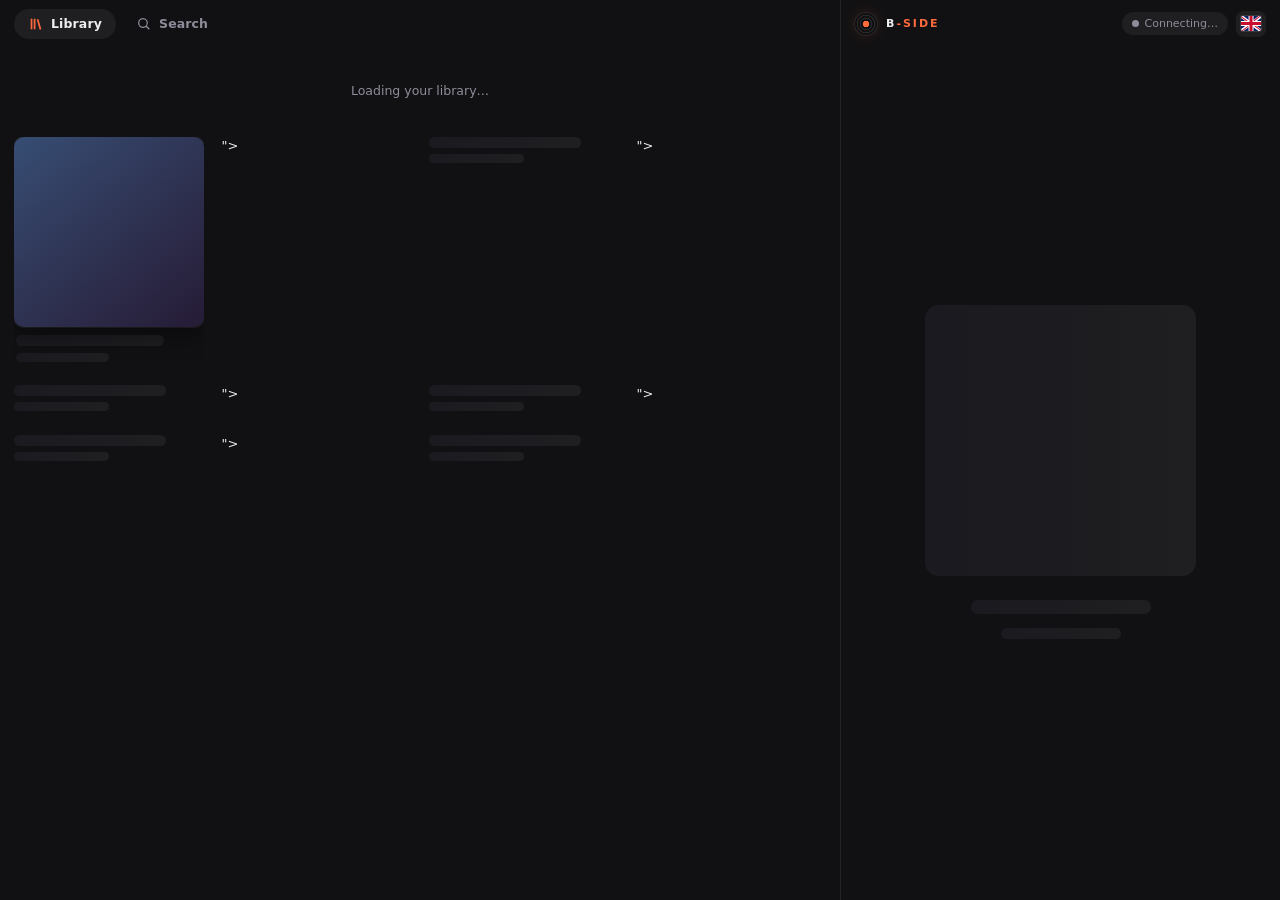
==== panel/index.html @ 36076673 "feat(panel): pick the library's music folders in the Library tab A first run with nothing found no l" ====
<!doctype html>
<html lang="en">
<head>
<meta charset="utf-8" />
<meta name="viewport" content="width=device-width, initial-scale=1" />
<title>B-Side</title>
<link rel="stylesheet" href="styles.css" />
</head>
<body>
<svg style="display:none" xmlns="http://www.w3.org/2000/svg">
  <symbol id="i-play" viewBox="0 0 24 24"><path d="M8 5.14v13.72a1 1 0 0 0 1.52.85l11.02-6.86a1 1 0 0 0 0-1.7L9.52 4.29A1 1 0 0 0 8 5.14Z"/></symbol>
  <symbol id="i-pause" viewBox="0 0 24 24"><rect x="6" y="4.5" width="4.2" height="15" rx="1.2"/><rect x="13.8" y="4.5" width="4.2" height="15" rx="1.2"/></symbol>
  <symbol id="i-next" viewBox="0 0 24 24"><path d="M5 6.2v11.6a1 1 0 0 0 1.55.83L15 12.83a1 1 0 0 0 0-1.66L6.55 5.37A1 1 0 0 0 5 6.2Z"/><rect x="16.6" y="5" width="2.6" height="14" rx="1.1"/></symbol>
  <symbol id="i-prev" viewBox="0 0 24 24"><path d="M19 6.2v11.6a1 1 0 0 1-1.55.83L9 12.83a1 1 0 0 1 0-1.66l8.45-5.8A1 1 0 0 1 19 6.2Z"/><rect x="4.8" y="5" width="2.6" height="14" rx="1.1"/></symbol>
  <symbol id="i-shuffle" viewBox="0 0 24 24"><path d="M16.5 3.5 20 7l-3.5 3.5V8h-1.7c-1.2 0-2.3.6-3 1.6l-4.4 6.3A5.6 5.6 0 0 1 2.8 18H2v-2h.8c1.2 0 2.3-.6 3-1.6l4.4-6.3A5.6 5.6 0 0 1 14.8 6h1.7V3.5Zm0 10L20 17l-3.5 3.5V18h-1.7a5.6 5.6 0 0 1-4.3-2l1.2-1.7.1.1c.7 1 1.8 1.6 3 1.6h1.7v-2.5ZM2 6h.8c1.8 0 3.4.8 4.4 2.2l-1.2 1.7-.2-.3C5.1 8.6 4 8 2.8 8H2V6Z"/></symbol>
  <symbol id="i-repeat" viewBox="0 0 24 24"><path d="M17 2.5 20.5 6 17 9.5V7H7a2 2 0 0 0-2 2v3H3V9a4 4 0 0 1 4-4h10V2.5ZM7 21.5 3.5 18 7 14.5V17h10a2 2 0 0 0 2-2v-3h2v3a4 4 0 0 1-4 4H7v2.5Z"/></symbol>
  <symbol id="i-vol" viewBox="0 0 24 24"><path d="M4 9h3.5L12 5v14l-4.5-4H4V9Zm11.5-1.3a6 6 0 0 1 0 8.6l-1.4-1.4a4 4 0 0 0 0-5.8l1.4-1.4Zm2.8-2.8a10 10 0 0 1 0 14.2l-1.4-1.4a8 8 0 0 0 0-11.4l1.4-1.4Z"/></symbol>
  <symbol id="i-mute" viewBox="0 0 24 24"><path d="M4 9h3.5L12 5v14l-4.5-4H4V9Zm11.3.1 1.4-1.4 2.3 2.3 2.3-2.3 1.4 1.4-2.3 2.3 2.3 2.3-1.4 1.4-2.3-2.3-2.3 2.3-1.4-1.4 2.3-2.3-2.3-2.3Z"/></symbol>
  <symbol id="i-cloud" viewBox="0 0 24 24"><path d="M12 5a6 6 0 0 1 5.8 4.5A4.5 4.5 0 0 1 17.5 18.5h-11a5 5 0 0 1-.9-9.9A6 6 0 0 1 12 5Zm0 2a4 4 0 0 0-3.9 3.2l-.2.8-.8.1A3 3 0 0 0 6.5 16.5h11a2.5 2.5 0 0 0 .1-5h-.9l-.1-.8A4 4 0 0 0 12 7Z"/></symbol>
  <symbol id="i-wifi" viewBox="0 0 24 24"><path d="M12 18.5a1.8 1.8 0 1 1 0 3.6 1.8 1.8 0 0 1 0-3.6ZM2.3 8.6a14 14 0 0 1 19.4 0l-1.4 1.4a12 12 0 0 0-16.6 0L2.3 8.6Zm3.5 3.6a9 9 0 0 1 12.4 0l-1.4 1.4a7 7 0 0 0-9.6 0l-1.4-1.4Zm3.5 3.5a4 4 0 0 1 5.4 0l-1.4 1.4a2 2 0 0 0-2.6 0l-1.4-1.4Z"/><path d="M3 3l18 18-1.4 1.4L1.6 4.4 3 3Z"/></symbol>
  <symbol id="i-lyrics" viewBox="0 0 24 24"><path d="M3 5h13v2H3V5Zm0 4h13v2H3V9Zm0 4h8v2H3v-2Zm14-2h4v2h-2v5.5a2.5 2.5 0 1 1-2-2.45V11Z"/></symbol>
  <symbol id="i-open" viewBox="0 0 24 24"><path d="M14 3h7v7h-2V6.4l-8.3 8.3-1.4-1.4L17.6 5H14V3ZM5 5h6v2H5v12h12v-6h2v6a2 2 0 0 1-2 2H5a2 2 0 0 1-2-2V7a2 2 0 0 1 2-2Z"/></symbol>
  <symbol id="i-disc" viewBox="0 0 24 24"><path d="M12 2a10 10 0 1 1 0 20 10 10 0 0 1 0-20Zm0 2a8 8 0 1 0 0 16 8 8 0 0 0 0-16Zm0 5a3 3 0 1 1 0 6 3 3 0 0 1 0-6Zm0 2a1 1 0 1 0 0 2 1 1 0 0 0 0-2Z"/></symbol>
  <symbol id="i-library" viewBox="0 0 24 24"><path d="M4 4h2.6v16H4V4Zm4.6 0h2.6v16H8.6V4Zm4.5 1.1 2.5-.7 4.4 15.4-2.5.7-4.4-15.4Z"/></symbol>
  <symbol id="i-search" viewBox="0 0 24 24"><path d="M10.5 3a7.5 7.5 0 0 1 5.96 12.05l4.25 4.24-1.42 1.42-4.24-4.25A7.5 7.5 0 1 1 10.5 3Zm0 2a5.5 5.5 0 1 0 0 11 5.5 5.5 0 0 0 0-11Z"/></symbol>
  <symbol id="i-back" viewBox="0 0 24 24"><path d="M15.4 4.6 16.8 6l-6 6 6 6-1.4 1.4L8 12l7.4-7.4Z"/></symbol>
  <symbol id="i-chev" viewBox="0 0 24 24"><path d="m8.6 4.6 7.4 7.4-7.4 7.4L7.2 18l6-6-6-6 1.4-1.4Z"/></symbol>
  <symbol id="i-more" viewBox="0 0 24 24"><path d="M5 10a2 2 0 1 1 0 4 2 2 0 0 1 0-4Zm7 0a2 2 0 1 1 0 4 2 2 0 0 1 0-4Zm7 0a2 2 0 1 1 0 4 2 2 0 0 1 0-4Z"/></symbol>
  <symbol id="i-sort" viewBox="0 0 24 24"><path d="M3 6h18v2H3V6Zm3 5h12v2H6v-2Zm3 5h6v2H9v-2Z"/></symbol>
  <symbol id="i-playnext" viewBox="0 0 24 24"><path d="M3 5h12v2H3V5Zm0 4h12v2H3V9Zm0 4h7v2H3v-2Zm11-.5 7 4.5-7 4.5v-9Z"/></symbol>
  <symbol id="i-queue" viewBox="0 0 24 24"><path d="M3 5h12v2H3V5Zm0 4h12v2H3V9Zm0 4h8v2H3v-2Zm13-1h2v3h3v2h-3v3h-2v-3h-3v-2h3v-3Z"/></symbol>
  <symbol id="i-album" viewBox="0 0 24 24"><path d="M4 3h16a1 1 0 0 1 1 1v16a1 1 0 0 1-1 1H4a1 1 0 0 1-1-1V4a1 1 0 0 1 1-1Zm1 2v14h14V5H5Zm7 2.5a4.5 4.5 0 1 1 0 9 4.5 4.5 0 0 1 0-9Zm0 3.5a1 1 0 1 0 0 2 1 1 0 0 0 0-2Z"/></symbol>
  <symbol id="i-artist" viewBox="0 0 24 24"><path d="M12 3a4.5 4.5 0 1 1 0 9 4.5 4.5 0 0 1 0-9Zm0 11c4.4 0 8 2.2 8 5v2H4v-2c0-2.8 3.6-5 8-5Z"/></symbol>
  <symbol id="i-tag" viewBox="0 0 24 24"><path d="M3 4a1 1 0 0 1 1-1h7.6a1 1 0 0 1 .7.3l8.4 8.4a1 1 0 0 1 0 1.4l-7.6 7.6a1 1 0 0 1-1.4 0L3.3 12.3a1 1 0 0 1-.3-.7V4Zm4.5 1.5a2 2 0 1 0 0 4 2 2 0 0 0 0-4Z"/></symbol>
  <symbol id="i-note" viewBox="0 0 24 24"><path d="M9 3h11v13.5a3.5 3.5 0 1 1-2-3.16V7h-7v11.5A3.5 3.5 0 1 1 9 15.34V3Z"/></symbol>
  <symbol id="i-close" viewBox="0 0 24 24"><path d="m6.4 5 5.6 5.6L17.6 5 19 6.4 13.4 12l5.6 5.6-1.4 1.4-5.6-5.6L6.4 19 5 17.6l5.6-5.6L5 6.4 6.4 5Z"/></symbol>
  <symbol id="i-refresh" viewBox="0 0 24 24"><path d="M12 4a8 8 0 0 1 6.9 4H16v2h6V4h-2v2.3A10 10 0 1 0 22 12h-2a8 8 0 1 1-8-8Z"/></symbol>
  <symbol id="i-check" viewBox="0 0 24 24"><path d="m9.5 16.2-4.2-4.2-1.4 1.4 5.6 5.6 12-12-1.4-1.4L9.5 16.2Z"/></symbol>
  <symbol id="i-warn" viewBox="0 0 24 24"><path d="M12 2.5 22.5 21h-21L12 2.5Zm0 4.1L5 19h14L12 6.6ZM11 10h2v5h-2v-5Zm0 6.5h2v2h-2v-2Z"/></symbol>
  <symbol id="i-folder" viewBox="0 0 24 24"><path d="M3 5a1 1 0 0 1 1-1h6l2 2h8a1 1 0 0 1 1 1v12a1 1 0 0 1-1 1H4a1 1 0 0 1-1-1V5Z"/></symbol>
</svg>

<div class="app" id="app">
  <div class="backdrop" id="backdrop"><i></i><i></i></div>
  <div class="shade"></div>

  <header class="top">
    <div class="brand"><span class="vinyl" id="logo" aria-hidden="true"></span><span class="word">B<b>-SIDE</b></span></div>
    <div class="right">
      <div class="pill" id="pill" role="status"><i></i><span data-i18n="connecting">Connecting…</span></div>
      <button class="lang" id="langBtn" aria-haspopup="menu" aria-expanded="false"><img id="langFlag" src="flags/gb.svg" alt="" width="20" height="15"></button>
      <div class="langmenu" id="langMenu" role="menu" hidden></div>
    </div>
  </header>

  <nav class="tabs" id="tabs" aria-label="B-Side">
    <button data-tab="now" aria-current="page">
      <svg aria-hidden="true"><use href="#i-disc"/></svg><span data-i18n="tabNow">Playing</span>
    </button>
    <button data-tab="library">
      <svg aria-hidden="true"><use href="#i-library"/></svg><span data-i18n="tabLibrary">Library</span>
    </button>
    <button data-tab="search">
      <svg aria-hidden="true"><use href="#i-search"/></svg><span data-i18n="tabSearch">Search</span>
    </button>
  </nav>

  <section class="np" id="np" data-i18n-label="nowPlaying" aria-label="Now playing">
    <div class="banner" id="offline" hidden>
      <svg><use href="#i-wifi"/></svg>
      <div><b data-i18n="offline">Offline</b><span data-i18n="offlineHint">Streaming from the cloud needs internet.</span></div>
    </div>

    <div class="empty" id="loading">
      <div class="skel" style="width:min(70%,300px);aspect-ratio:1;border-radius:14px"></div>
      <div class="skel" style="width:180px;height:14px;margin-top:18px"></div>
      <div class="skel" style="width:120px;height:11px;margin-top:8px"></div>
    </div>

    <div class="empty" id="closed" hidden>
      <div class="disc" aria-hidden="true"></div>
      <h2 data-i18n="closedTitle">AIMP is closed</h2>
      <p data-i18n="closedText">Open it to play your collection. B-Side controls it from here.</p>
      <button class="btn" id="openAimp"><svg><use href="#i-open"/></svg><span data-i18n="openAimp">Open AIMP</span></button>
    </div>

    <div class="body" id="player" hidden>
      <div class="np-top">
        <div class="stage" id="stage">
          <div class="cover" id="cover"><div class="disc" id="disc" aria-hidden="true"></div><div class="artistfill" id="artistFill" aria-hidden="true"></div></div>
          <button class="lyrbtn" id="lyricsBtn" data-i18n-label="lyrics" aria-label="Lyrics" aria-pressed="false" hidden><svg aria-hidden="true"><use href="#i-lyrics"/></svg><span data-i18n="lyrics">Lyrics</span></button>
        </div>
        <div class="meta">
          <div class="title" id="title" data-i18n="nothing">Nothing playing</div>
          <div class="subrow"><img class="avatar" id="avatar" alt="" hidden><div class="sub" id="sub"></div></div>
          <div class="chips" id="chips"></div>
        </div>
      </div>
      <div class="lyrbox" id="lyricsBox" hidden>
        <div class="lyrics" id="lyrics" role="region" data-i18n-label="lyrics" aria-label="Lyrics" tabindex="0"></div>
      </div>
      <div class="prog" id="prog">
        <div class="track" id="seek" role="slider" data-i18n-label="position" aria-label="Position" tabindex="0" aria-valuemin="0" aria-valuemax="100" aria-valuenow="0"><div class="fill" id="fill"></div><div class="knob" id="knob"></div></div>
        <div class="times"><span id="pos">0:00</span><span id="dur">0:00</span></div>
      </div>
      <div class="transport">
        <button class="ib side" id="shuffle" data-i18n-label="shuffle" aria-label="Shuffle" aria-pressed="false"><svg><use href="#i-shuffle"/></svg></button>
        <button class="ib" id="prev" data-i18n-label="previous" aria-label="Previous"><svg><use href="#i-prev"/></svg></button>
        <button class="ib hero" id="play" aria-label="Play"><svg><use href="#i-play"/></svg></button>
        <button class="ib" id="next" data-i18n-label="next" aria-label="Next"><svg><use href="#i-next"/></svg></button>
        <button class="ib side" id="repeat" data-i18n-label="repeat" aria-label="Repeat" aria-pressed="false"><svg><use href="#i-repeat"/></svg></button>
      </div>
      <div class="vol" id="volBox"><button class="ib" id="mute" data-i18n-label="mute" aria-label="Mute" aria-pressed="false"><svg id="volIcon" aria-hidden="true"><use href="#i-vol"/></svg></button><input type="range" id="vol" min="0" max="100" step="1" value="50" data-i18n-label="volume" aria-label="Volume" /><output id="volOut">50</output></div>
      <div class="hint" id="hint" hidden>
        <p data-i18n-html="hint">Pick an album in the <b>Library</b> and play it from here.</p>
        <button class="btn ghost" id="hintLibrary"><svg><use href="#i-library"/></svg><span data-i18n="openLibrary">Browse the library</span></button>
      </div>
    </div>
  </section>

  <section class="view" id="lib" data-i18n-label="tabLibrary" aria-label="Library" hidden></section>
  <section class="view" id="srch" data-i18n-label="tabSearch" aria-label="Search" hidden></section>

  <div class="mini" id="mini" hidden>
    <div class="mini-bar" aria-hidden="true"><i id="miniFill"></i></div>
    <button class="mini-open" id="miniOpen"><span class="art mini-art" id="miniArt"><span class="ph" aria-hidden="true"></span></span><span class="mini-text"><b id="miniTitle"></b><span id="miniSub"></span></span></button>
    <button class="ib" id="miniPlay" aria-label="Play"><svg><use href="#i-play"/></svg></button>
    <button class="ib" id="miniNext" data-i18n-label="next" aria-label="Next"><svg><use href="#i-next"/></svg></button>
  </div>
</div>
<div class="menu" id="menu" role="menu" hidden></div>
<div class="toast" id="toast" role="alert"></div>

<script src="palette.js"></script>
<script src="i18n.js"></script>
<script src="core.js"></script>
<script src="views/now.js"></script>
<script src="views/library.js"></script>
<script src="views/search.js"></script>
<script src="app.js"></script>
</body>
</html>
---- panel/styles.css ----
/* B-Side panel styles. Orca injects its theme as --orca-* variables and a `light` or `dark` class
   on <html>; B-Side keeps its own accent. With a cover, panel/palette.js sets the tokens below
   inline on <html> (the playing track) or on a page (an album or artist page): a background
   gradient from the cover's palette (--bs-*) and text, accent and on-accent colours with WCAG AA
   contrast on it. They are registered colours, so they animate between tracks and themes.
   Text only ever sits on what palette.js checks: the backdrop and its gradient stops, the theme
   background, --hover fills (with --fg or --muted text), --accent-soft fills (with --accent
   text), the accent (with --on-accent text) and Orca's popover. */
@property --fg { syntax: '<color>'; inherits: true; initial-value: #ececf1; }
@property --muted { syntax: '<color>'; inherits: true; initial-value: #8d8d99; }
@property --hover { syntax: '<color>'; inherits: true; initial-value: transparent; }
@property --accent { syntax: '<color>'; inherits: true; initial-value: #ff6a3d; }
@property --accent-soft { syntax: '<color>'; inherits: true; initial-value: transparent; }
@property --on-accent { syntax: '<color>'; inherits: true; initial-value: #fff; }
@property --bs-c0 { syntax: '<color>'; inherits: true; initial-value: transparent; }
@property --bs-c1 { syntax: '<color>'; inherits: true; initial-value: transparent; }
@property --bs-c2 { syntax: '<color>'; inherits: true; initial-value: transparent; }
@property --bs-c3 { syntax: '<color>'; inherits: true; initial-value: transparent; }
:root {
  --bg: var(--orca-background, #111114);
  --theme-fg: var(--orca-foreground, #ececf1);
  --theme-muted: var(--orca-muted-foreground, #8d8d99);
  --theme-hover: var(--orca-accent, rgba(255, 255, 255, 0.06));
  --fg: var(--theme-fg);
  --muted: var(--theme-muted);
  --card: var(--orca-card, #1a1a20);
  --line: var(--orca-border, rgba(255, 255, 255, 0.08));
  --hover: var(--theme-hover);
  --ring: var(--orca-ring, #ff6a3d);
  --danger: var(--orca-destructive, #ef4f5a);
  --accent: #ff6a3d;
  --accent-soft: rgba(255, 106, 61, 0.16);
  --on-accent: #fff;
  --bs-c0: transparent;
  --bs-c1: transparent;
  --bs-c2: transparent;
  --bs-c3: var(--bg);
  --bs-art: 0;
  /* Bars over the backdrop: a mix of its deepest tone and the theme background. */
  --chrome: color-mix(in oklab, var(--bs-c3) 72%, var(--bg));
  --shadow: rgba(0, 0, 0, 0.38);
  --font: var(--orca-font-sans, "Segoe UI Variable", "Segoe UI", system-ui, sans-serif);
  color-scheme: dark;
  transition: --fg 0.8s, --muted 0.8s, --hover 0.8s, --accent 0.8s, --accent-soft 0.8s, --on-accent 0.8s, --bs-c0 0.8s, --bs-c1 0.8s, --bs-c2 0.8s, --bs-c3 0.8s;
}
/* Orca always sets the --orca-* variables; these fallbacks only matter outside it. */
html.light {
  color-scheme: light;
  --bg: var(--orca-background, #ffffff);
  --theme-fg: var(--orca-foreground, #18181b);
  --theme-muted: var(--orca-muted-foreground, #6b6b76);
  --theme-hover: var(--orca-accent, rgba(0, 0, 0, 0.05));
  --card: var(--orca-card, #f4f4f6);
  --line: var(--orca-border, rgba(0, 0, 0, 0.08));
  --shadow: rgba(30, 20, 40, 0.18);
}
* { box-sizing: border-box; }
html, body { margin: 0; height: 100%; background: var(--bg); color: var(--fg); font: 13px/1.4 var(--font); overflow: hidden; -webkit-font-smoothing: antialiased; }
button { font: inherit; color: inherit; background: none; border: 0; padding: 0; cursor: pointer; }
button:disabled { cursor: default; opacity: 0.35; }
:focus-visible { outline: 2px solid var(--ring); outline-offset: 2px; border-radius: 6px; }
svg { width: 18px; height: 18px; fill: currentColor; flex: none; display: block; }
h1, h2, h3 { margin: 0; }
.vh { position: absolute; width: 1px; height: 1px; overflow: hidden; clip: rect(0 0 0 0); white-space: nowrap; margin: 0; }
[hidden] { display: none !important; }

/* --- Shell -------------------------------------------------------------------------------------
   Narrow: header, one view, the mini-player and the tab bar, like a phone. Wide (560 px and up):
   the library or search on the left, Now Playing on the right. */
.app { position: relative; height: 100%; display: grid; overflow: hidden;
  grid-template-columns: minmax(0, 1fr); grid-template-rows: auto minmax(0, 1fr) auto auto;
  grid-template-areas: "top" "view" "mini" "tabs"; }
.app > .top { grid-area: top; }
.app > .np, .app > .view { grid-area: view; }
.app > .mini { grid-area: mini; }
.app > .tabs { grid-area: tabs; }
.app > *:not(.backdrop):not(.shade) { position: relative; min-width: 0; min-height: 0; }
@media (min-width: 560px) {
  .app { grid-template-columns: minmax(0, 1fr) clamp(300px, 36vw, 440px); grid-template-rows: auto minmax(0, 1fr); grid-template-areas: "tabs top" "view np"; }
  .app > .np { grid-area: np; }
  .app > .top, .app > .np { border-left: 1px solid var(--line); }
  .app > .top, .app > .np { background: color-mix(in oklab, var(--bs-c3) 38%, transparent); }
  .app > .mini { display: none !important; }
}

/* Cover backdrop: the palette as layered gradients, the blurred cover over them for depth (two
   layers that crossfade between tracks, at the opacity palette.js allows) and a shade that settles
   into the deep tone behind the controls. Strengths here are the ones palette.js accounts for.
   The panel has one for the playing track; album and artist pages have their own. */
.backdrop { position: absolute; inset: 0; overflow: hidden; pointer-events: none; opacity: 0; transition: opacity 0.8s;
  background:
    radial-gradient(130% 60% at 100% 0% in oklab, var(--bs-c1), transparent 72%),
    radial-gradient(100% 55% at 0% 52% in oklab, var(--bs-c2), transparent 70%),
    linear-gradient(180deg in oklab, var(--bs-c0) 0%, var(--bs-c3) 80%); }
.backdrop.on { opacity: 1; }
.backdrop i { position: absolute; inset: -80px; background-size: cover; background-position: center; filter: blur(56px) saturate(1.35); opacity: 0; transition: opacity 0.8s; }
.backdrop i.show { opacity: var(--bs-art); }
.shade { position: absolute; inset: 0; pointer-events: none; background: linear-gradient(180deg in oklab, transparent 0%, color-mix(in oklab, var(--bs-c3) 55%, transparent) 55%, var(--bs-c3) 96%); }

/* --- Header ------------------------------------------------------------------------------------ */
.top { display: flex; align-items: center; justify-content: space-between; padding: 9px 14px 5px; min-height: 44px; flex: none; z-index: 3; }
@media (max-width: 559.98px) { .app:not([data-view='now']) > .top { background: var(--chrome); box-shadow: 0 1px 0 var(--line); } }
.brand { display: flex; align-items: center; gap: 9px; font-weight: 800; letter-spacing: 0.18em; font-size: 11px; flex: none; white-space: nowrap; }
.vinyl { width: 22px; height: 22px; border-radius: 50%; background: radial-gradient(circle, var(--accent) 0 3px, #111 3.5px 5px, #2a2a2e 5.5px 6px, #111 6.5px 8px, #2a2a2e 8.5px 9px, #111 9.5px); box-shadow: 0 0 0 1px rgba(255, 255, 255, 0.08), 0 0 16px var(--accent-soft); }
.vinyl.spin { animation: spin 2.4s linear infinite; }
@keyframes spin { to { transform: rotate(360deg); } }
.brand b { color: var(--accent); }
.right { position: relative; display: flex; align-items: center; justify-content: flex-end; gap: 8px; min-width: 0; flex: 1 1 auto; margin-left: 10px; }
.lang { width: 30px; height: 26px; border-radius: 8px; display: grid; place-items: center; background: var(--hover); flex: none; }
.lang:hover { background: color-mix(in srgb, var(--fg) 14%, transparent); }
.lang img, .langmenu img { border-radius: 2px; box-shadow: 0 0 0 1px rgba(255, 255, 255, 0.12); display: block; }
.langmenu { position: absolute; top: calc(100% + 8px); right: 0; z-index: 6; min-width: 168px; padding: 6px; border-radius: 12px; background: var(--orca-popover, #1f1f26); color: var(--orca-popover-foreground, var(--fg)); border: 1px solid var(--line); box-shadow: 0 16px 40px rgba(0, 0, 0, 0.45); display: flex; flex-direction: column; }
.langmenu button { display: flex; align-items: center; gap: 10px; padding: 8px 10px; border-radius: 8px; text-align: left; font-size: 13px; }
.langmenu button:hover, .langmenu button:focus-visible { background: var(--hover); }
.langmenu button[aria-checked='true'] { font-weight: 700; color: var(--accent); }
.pill { display: flex; align-items: center; gap: 6px; font-size: 11px; color: var(--muted); padding: 4px 10px; border-radius: 999px; background: var(--hover); white-space: nowrap; min-width: 0; }
.pill span { overflow: hidden; text-overflow: ellipsis; }
.pill i { width: 7px; height: 7px; border-radius: 50%; background: var(--muted); flex: none; }
.pill.ok i { background: #3ddc84; box-shadow: 0 0 8px rgba(61, 220, 132, 0.6); }
.pill.bad i { background: var(--danger); }
/* Narrow sidebars: the logo stays, the wordmark gives its room to the status (Orca's tab says B-Side). */
@media (max-width: 300px) { .brand .word { display: none; } }

/* --- Tabs: a bar at the bottom when narrow, a row of pills above the library when wide -------- */
.tabs { display: flex; gap: 2px; padding: 4px 8px 6px; border-top: 1px solid var(--line); background: var(--chrome); z-index: 3; }
.tabs button { flex: 1; min-width: 0; display: flex; flex-direction: column; align-items: center; gap: 3px; padding: 6px 2px 4px; border-radius: 10px; color: var(--muted); font-size: 10.5px; font-weight: 650; letter-spacing: 0.01em; transition: color 0.15s, background 0.15s; }
.tabs button span { max-width: 100%; overflow: hidden; text-overflow: ellipsis; white-space: nowrap; }
.tabs button svg { width: 21px; height: 21px; }
.tabs button:hover { color: var(--fg); background: var(--hover); }
.tabs button[aria-current='page'] { color: var(--fg); }
.tabs button[aria-current='page'] svg { color: var(--accent); }
@media (min-width: 560px) {
  .tabs { border-top: 0; background: none; padding: 9px 14px 5px; gap: 6px; align-items: center; min-height: 44px; }
  .tabs [data-tab='now'] { display: none; }
  .tabs button { flex: none; flex-direction: row; gap: 7px; padding: 6px 14px; font-size: 12.5px; border-radius: 999px; }
  .tabs button svg { width: 16px; height: 16px; }
  .tabs button[aria-current='page'] { background: var(--hover); }
}

/* --- Mini-player ------------------------------------------------------------------------------- */
.mini { display: flex; align-items: center; gap: 2px; margin: 0 8px 6px; padding: 6px 6px 8px 6px; border-radius: 14px; overflow: hidden; z-index: 3;
  background: var(--chrome); box-shadow: 0 10px 28px var(--shadow), 0 0 0 1px var(--line); }
.mini-bar { position: absolute; left: 12px; right: 12px; bottom: 3px; height: 2px; border-radius: 1px; background: color-mix(in srgb, var(--fg) 14%, transparent); overflow: hidden; }
.mini-bar i { display: block; height: 100%; width: 0; background: var(--fg); }
.mini-open { flex: 1; min-width: 0; display: flex; align-items: center; gap: 10px; text-align: left; padding: 2px; border-radius: 10px; }
.mini-art { width: 40px; height: 40px; border-radius: 8px; --h1: 20; --h2: 330; }
.mini-text { min-width: 0; display: flex; flex-direction: column; gap: 1px; }
.mini-text b, .mini-text span { white-space: nowrap; overflow: hidden; text-overflow: ellipsis; }
.mini-text b { font-size: 12.5px; font-weight: 700; }
.mini-text span { font-size: 11px; color: var(--muted); }
.mini .ib { width: 36px; height: 36px; }
.mini .ib svg { width: 20px; height: 20px; }

/* --- Now Playing ------------------------------------------------------------------------------- */
.np { display: flex; flex-direction: column; overflow: hidden; container: np / size; }
.banner { margin: 6px 16px 0; padding: 9px 12px; border-radius: 10px; display: flex; gap: 10px; align-items: center; font-size: 12px; background: rgba(255, 184, 77, 0.1); border: 1px solid rgba(255, 184, 77, 0.35); flex: none; }
.banner svg { width: 16px; height: 16px; color: #ffb84d; }
.banner b { display: block; font-weight: 600; }
.banner span { color: var(--muted); }
.body { flex: 1; min-height: 0; overflow-y: auto; display: flex; flex-direction: column; align-items: center; justify-content: safe center; padding: 8px 20px 16px; scrollbar-width: thin; }
.np-top { display: flex; flex-direction: column; align-items: center; width: 100%; flex: none; }
/* The cover gives way first, so the controls fit without scrolling in a short sidebar. */
.stage { position: relative; width: min(100%, 340px, max(110px, 100cqh - 312px)); aspect-ratio: 1; flex: none; }
.cover { position: absolute; inset: 0; border-radius: 14px; overflow: hidden; background: linear-gradient(135deg, #2a2a33, #16161b); box-shadow: 0 28px 60px rgba(0, 0, 0, 0.5), 0 0 0 1px rgba(255, 255, 255, 0.05); display: grid; place-items: center; }
html.light .cover { box-shadow: 0 22px 50px rgba(30, 20, 40, 0.28), 0 0 0 1px rgba(0, 0, 0, 0.06); }
.cover img { position: absolute; inset: 0; width: 100%; height: 100%; object-fit: cover; opacity: 0; transition: opacity 0.4s; }
.cover img.in { opacity: 1; }
.disc { width: 46%; aspect-ratio: 1; border-radius: 50%; background: radial-gradient(circle closest-side, var(--accent) 0 18%, #0d0d10 19% 28%, #1d1d22 29% 32%, #0d0d10 33% 60%, #1d1d22 61% 63%, #0d0d10 64% 92%, #1d1d22 93% 96%, #0d0d10 97%); box-shadow: 0 10px 30px rgba(0, 0, 0, 0.5); }
.disc.spin { animation: spin 3.2s linear infinite; }
.artistfill { position: absolute; inset: 0; background-size: cover; background-position: center; opacity: 0; transition: opacity 0.4s; }
.artistfill.in { opacity: 1; }

.meta { width: min(100%, 340px); margin-top: 18px; }
.title { font-size: 21px; font-weight: 800; letter-spacing: -0.01em; line-height: 1.2; overflow-wrap: anywhere; display: -webkit-box; -webkit-box-orient: vertical; -webkit-line-clamp: 2; overflow: hidden; }
.sub { color: var(--muted); font-size: 13px; overflow-wrap: anywhere; display: -webkit-box; -webkit-box-orient: vertical; -webkit-line-clamp: 2; overflow: hidden; }
.subrow { display: flex; align-items: flex-start; gap: 7px; margin-top: 3px; }
.subrow .sub { flex: 1; min-width: 0; }
.avatar { width: 18px; height: 18px; border-radius: 50%; object-fit: cover; flex: none; box-shadow: 0 0 0 1px var(--line); }
.link { color: inherit; text-align: inherit; border-radius: 4px; font: inherit; display: inline; }
.link:hover { color: var(--fg); text-decoration: underline; text-underline-offset: 3px; text-decoration-thickness: 1px; }
.chips { display: flex; gap: 6px; flex-wrap: wrap; margin-top: 12px; min-height: 20px; }
.chip { display: inline-flex; align-items: center; gap: 4px; font-size: 10px; font-weight: 700; letter-spacing: 0.06em; padding: 3px 8px; border-radius: 5px; background: var(--hover); color: var(--muted); text-transform: uppercase; white-space: nowrap; }
.chip.hq { background: var(--accent-soft); color: var(--accent); }
.chip svg { width: 11px; height: 11px; }

.prog { width: min(100%, 340px); margin-top: 16px; flex: none; }
.track { position: relative; height: 18px; cursor: pointer; display: flex; align-items: center; touch-action: none; }
.track::before { content: ''; position: absolute; left: 0; right: 0; height: 4px; border-radius: 2px; background: color-mix(in srgb, var(--fg) 16%, transparent); }
.fill { position: absolute; left: 0; height: 4px; border-radius: 2px; background: var(--fg); width: 0; }
.knob { position: absolute; width: 12px; height: 12px; border-radius: 50%; background: var(--fg); left: 0; transform: translateX(-50%) scale(0); transition: transform 0.12s; box-shadow: 0 2px 6px rgba(0, 0, 0, 0.4); }
.track:hover .knob, .prog.drag .knob, .track:focus-visible .knob { transform: translateX(-50%) scale(1); }
.track:hover .fill, .prog.drag .fill { background: var(--accent); }
.prog.off .track { cursor: default; }
.times { display: flex; justify-content: space-between; color: var(--muted); font-size: 11px; font-variant-numeric: tabular-nums; margin-top: 2px; }

.transport { display: flex; align-items: center; justify-content: space-between; width: min(100%, 300px); margin-top: 8px; flex: none; }
.ib { width: 40px; height: 40px; border-radius: 50%; display: grid; place-items: center; transition: background 0.15s, transform 0.1s; flex: none; }
.ib:hover:not(:disabled) { background: var(--hover); }
.ib:active:not(:disabled) { transform: scale(0.92); }
.ib svg { width: 22px; height: 22px; }
.ib.side svg { width: 18px; height: 18px; color: var(--muted); }
.ib.side.on svg { color: var(--accent); }
.ib.hero { width: 62px; height: 62px; background: var(--fg); color: var(--bg); box-shadow: 0 10px 30px rgba(0, 0, 0, 0.35); }
.ib.hero svg { width: 28px; height: 28px; }
.ib.hero:hover:not(:disabled) { background: var(--fg); transform: scale(1.04); }
.ib.round { background: var(--hover); }

.vol { display: flex; align-items: center; gap: 10px; width: min(100%, 280px); margin-top: 14px; color: var(--muted); flex: none; }
.vol svg { width: 16px; height: 16px; }
.vol .ib { width: 28px; height: 28px; margin: 0 -4px; }
.vol .ib svg { width: 16px; height: 16px; }
.vol.muted input[type='range'] { background: linear-gradient(90deg, color-mix(in srgb, var(--fg) 38%, transparent) var(--v, 50%), color-mix(in srgb, var(--fg) 16%, transparent) var(--v, 50%)); }
.vol output { width: 28px; text-align: right; font-size: 11px; font-variant-numeric: tabular-nums; }
input[type='range'] { -webkit-appearance: none; appearance: none; flex: 1; min-width: 0; height: 4px; border-radius: 2px; background: linear-gradient(90deg, var(--fg) var(--v, 50%), color-mix(in srgb, var(--fg) 16%, transparent) var(--v, 50%)); outline: none; cursor: pointer; }
input[type='range']:focus-visible { outline: 2px solid var(--ring); outline-offset: 6px; }
input[type='range']:disabled { opacity: 0.35; cursor: default; }
input[type='range']::-webkit-slider-thumb { -webkit-appearance: none; width: 12px; height: 12px; border-radius: 50%; background: var(--fg); box-shadow: 0 2px 6px rgba(0, 0, 0, 0.4); }

.hint { margin-top: 18px; font-size: 11.5px; color: var(--muted); text-align: center; max-width: 300px; display: flex; flex-direction: column; align-items: center; gap: 12px; }
.hint p { margin: 0; }
.hint b { color: var(--fg); font-weight: 600; }
@media (min-width: 560px) { #hintLibrary { display: none; } }

/* Lyrics, shown by default when the track has them: a small cover beside the title, the lyrics in
   the middle (they scroll on their own), the controls below. The cover grows on tall panels. */
.body.lyr { justify-content: flex-start; padding-top: 10px; }
.body.lyr .np-top { flex-direction: row; gap: 12px; max-width: 440px; align-items: center; }
.body.lyr .stage { width: clamp(56px, 100cqh - 560px, 132px); }
.body.lyr .cover { border-radius: 10px; box-shadow: 0 10px 26px rgba(0, 0, 0, 0.4), 0 0 0 1px rgba(255, 255, 255, 0.05); }
.body.lyr .meta { margin-top: 0; flex: 1; min-width: 0; }
.body.lyr .title { font-size: 16px; -webkit-line-clamp: 1; }
.body.lyr .sub { -webkit-line-clamp: 1; }
.body.lyr .chips { margin-top: 7px; min-height: 0; max-height: 20px; overflow: hidden; }
.vol .lyrbtn { position: static; width: 28px; height: 28px; padding: 0; margin: 0 -4px 0 0; justify-content: center; border-radius: 50%; background: none; box-shadow: none; backdrop-filter: none; flex: none; }
.vol .lyrbtn span { display: none; }
.vol .lyrbtn[aria-pressed='true'] { background: var(--accent-soft); color: var(--accent); }
.body.lyr .prog { margin-top: 12px; }
.lyrbox { position: relative; flex: 1 1 auto; min-height: 130px; width: 100%; max-width: 440px; margin-top: 12px; }
.lyrics { position: absolute; inset: 0; overflow-y: auto; overscroll-behavior: contain; border-radius: 14px; padding: 16px 14px 24px; background: color-mix(in srgb, var(--card) 55%, transparent); box-shadow: 0 0 0 1px var(--line); font-size: 13px; line-height: 1.45; scrollbar-width: thin; -webkit-mask-image: linear-gradient(transparent, #000 7%, #000 86%, transparent); mask-image: linear-gradient(transparent, #000 7%, #000 86%, transparent); }
.lyrics p { margin: 0 0 4px; color: var(--fg); overflow-wrap: anywhere; }
.lyrics p.gap { height: 10px; margin: 0; }
.lyrics.synced { padding: 28% 14px 60%; }
.lyrics.synced p { margin-bottom: 8px; font-size: 14.5px; font-weight: 700; color: var(--muted); opacity: 0.8; cursor: pointer; transition: color 0.25s, opacity 0.25s; }
.lyrics.synced p.past { opacity: 0.5; }
.lyrics.synced p.now { color: var(--fg); opacity: 1; }
.lyrics.synced p:hover { color: var(--fg); }
@container np (min-width: 360px) and (min-height: 640px) { .lyrics.synced p { font-size: 16.5px; } .lyrics { font-size: 14px; } }
.lyrbtn { position: absolute; right: 8px; bottom: 8px; z-index: 2; height: 28px; padding: 0 11px 0 9px; border-radius: 999px; display: inline-flex; align-items: center; gap: 6px; font-size: 11px; font-weight: 700; letter-spacing: 0.02em; color: var(--fg); background: color-mix(in srgb, var(--card) 86%, transparent); box-shadow: 0 0 0 1px var(--line), 0 4px 14px rgba(0, 0, 0, 0.35); backdrop-filter: blur(6px); transition: color 0.15s, background 0.15s; }
.lyrbtn svg { width: 15px; height: 15px; }
.lyrbtn.has { color: var(--accent); }
.lyrbtn:hover { color: var(--fg); background: color-mix(in srgb, var(--card) 80%, var(--hover)); }
.lyrbtn[aria-pressed='true'] { color: var(--accent); background: color-mix(in srgb, var(--card) 70%, var(--accent-soft)); }
.lyrbtn.dim { opacity: 0.6; cursor: help; }

/* Short panels: tighter rhythm, same layout. */
@container np (max-height: 600px) {
  .body { padding: 6px 18px 12px; }
  .meta { margin-top: 12px; }
  .title { font-size: 18px; }
  .chips { margin-top: 8px; }
  .prog { margin-top: 10px; }
  .transport { margin-top: 4px; }
  .ib.hero { width: 54px; height: 54px; }
  .ib.hero svg { width: 24px; height: 24px; }
  .vol { margin-top: 10px; }
  .stage { width: min(100%, 340px, max(104px, 100cqh - 282px)); }
}

.empty { flex: 1; display: flex; flex-direction: column; align-items: center; justify-content: center; text-align: center; padding: 30px 26px; gap: 6px; }
.empty .disc { width: 120px; margin-bottom: 14px; }
.empty h2 { font-size: 17px; font-weight: 800; }
.empty p { margin: 0 0 14px; color: var(--muted); max-width: 290px; }
.btn { display: inline-flex; align-items: center; gap: 8px; padding: 10px 18px; border-radius: 999px; font-weight: 700; font-size: 12px; background: var(--accent); color: var(--on-accent); transition: transform 0.1s, filter 0.15s; white-space: nowrap; }
.btn:hover { filter: brightness(1.08); }
.btn:active { transform: scale(0.97); }
.btn svg { width: 15px; height: 15px; }
.btn.ghost { background: var(--hover); color: var(--fg); }

.skel { display: block; background: linear-gradient(90deg, var(--card) 0%, var(--hover) 50%, var(--card) 100%); background-size: 200% 100%; animation: sk 1.3s infinite linear; border-radius: 8px; }
@keyframes sk { from { background-position: 200% 0; } to { background-position: -200% 0; } }

/* --- Library and search views ------------------------------------------------------------------ */
.view { display: flex; flex-direction: column; overflow: hidden; }
.page { position: relative; flex: 1; min-height: 0; display: flex; flex-direction: column; container-type: inline-size; }
.page.tinted { background: var(--bg); }
.page > .bar, .page > .scroll, .page > .scanbar, .page > .notice { position: relative; }
.bar { display: flex; align-items: center; gap: 4px; min-height: 46px; padding: 4px 8px; flex: none; }
.bar .back { width: 36px; height: 36px; }
.bar-title { flex: 1; min-width: 0; font-size: 14px; font-weight: 750; white-space: nowrap; overflow: hidden; text-overflow: ellipsis; opacity: 0; transition: opacity 0.2s; }
.page.scrolled .bar-title { opacity: 1; }
.page.scrolled > .bar { box-shadow: 0 1px 0 var(--line); }
.bar-end { width: 36px; flex: none; }
.scroll { flex: 1; min-height: 0; overflow-y: auto; overscroll-behavior: contain; scrollbar-width: thin; padding: 2px 14px 28px; }

.homebar { gap: 6px; padding: 6px 10px 4px 12px; }
.seg { display: flex; gap: 2px; flex: 1; min-width: 0; overflow-x: auto; scrollbar-width: none; padding: 2px; }
.seg::-webkit-scrollbar { display: none; }
.seg button { padding: 6px 11px; border-radius: 999px; font-size: 12px; font-weight: 650; color: var(--muted); white-space: nowrap; flex: none; transition: color 0.15s, background 0.15s; }
.seg button:hover { color: var(--fg); }
.seg button[aria-selected='true'] { background: var(--hover); color: var(--fg); }
.seg.more-right { -webkit-mask-image: linear-gradient(90deg, #000 78%, transparent); mask-image: linear-gradient(90deg, #000 78%, transparent); }
.seg.more-left { -webkit-mask-image: linear-gradient(90deg, transparent, #000 22%); mask-image: linear-gradient(90deg, transparent, #000 22%); }
.seg.more-left.more-right { -webkit-mask-image: linear-gradient(90deg, transparent, #000 18%, #000 82%, transparent); mask-image: linear-gradient(90deg, transparent, #000 18%, #000 82%, transparent); }
@container (max-width: 300px) { .homebar { padding: 6px 6px 4px 8px; } .seg button { padding: 6px 9px; } }
.countrow { display: flex; align-items: center; justify-content: space-between; gap: 8px; margin: 8px 0 12px 2px; }
.countrow .count { margin: 0; }
.sortbtn { display: inline-flex; align-items: center; gap: 6px; height: 28px; padding: 0 10px 0 8px; border-radius: 999px; font-size: 11.5px; font-weight: 650; color: var(--muted); white-space: nowrap; }
.sortbtn:hover { background: var(--hover); color: var(--fg); }
.sortbtn svg { width: 15px; height: 15px; }
.count { margin: 8px 2px 12px; font-size: 11.5px; font-weight: 650; color: var(--muted); letter-spacing: 0.01em; }
.shead { font-size: 15px; font-weight: 800; margin: 20px 2px 12px; letter-spacing: -0.005em; }
.scanbar, .notice { display: flex; flex-direction: column; gap: 6px; margin: 0 14px 4px; padding: 8px 12px; border-radius: 10px; background: var(--hover); font-size: 11.5px; color: var(--fg); }
.notice { flex-direction: row; align-items: flex-start; gap: 8px; }
.notice svg { width: 15px; height: 15px; color: #e8a33a; margin-top: 1px; }
.meter { width: 100%; height: 4px; border-radius: 2px; background: color-mix(in srgb, var(--fg) 14%, transparent); overflow: hidden; }
.meter i { display: block; height: 100%; width: 0; background: var(--accent); border-radius: 2px; transition: width 0.4s; }
.meter.big { max-width: 240px; height: 6px; border-radius: 3px; margin: 8px 0 2px; }

/* Placeholder art: a gradient of the item's own hue with a record (albums) or initials (artists),
   under the real image, which fades in over it once loaded. */
.art { position: relative; display: grid; place-items: center; overflow: hidden; flex: none; container-type: inline-size; color: rgba(255, 255, 255, 0.9);
  background: linear-gradient(140deg, oklch(0.42 0.07 var(--h1, 260)), oklch(0.25 0.05 var(--h2, 300))); }
html.light .art { background: linear-gradient(140deg, oklch(0.88 0.05 var(--h1, 260)), oklch(0.76 0.06 var(--h2, 300))); color: rgba(20, 16, 28, 0.82); }
.art > img { position: absolute; inset: 0; width: 100%; height: 100%; object-fit: cover; opacity: 0; transition: opacity 0.35s; }
.art > img.in { opacity: 1; }
.art .ph { width: 40%; aspect-ratio: 1; border-radius: 50%; opacity: 0.55;
  background: radial-gradient(circle closest-side, currentColor 0 13%, transparent 14% 24%, currentColor 25% 27%, transparent 28% 56%, currentColor 57% 59%, transparent 60% 84%, currentColor 85% 88%, transparent 89%); }
.art .ini { font-weight: 800; font-size: 30cqi; letter-spacing: 0.02em; line-height: 1; }
.art.round { border-radius: 50%; }
.art.skel { aspect-ratio: 1; width: 100%; }

.grid { list-style: none; margin: 0; padding: 0; display: grid; grid-template-columns: repeat(auto-fill, minmax(92px, 1fr)); gap: 16px 12px; }
.grid > li { min-width: 0; content-visibility: auto; contain-intrinsic-size: auto 150px; }
@container (min-width: 460px) { .grid { grid-template-columns: repeat(auto-fill, minmax(128px, 1fr)); gap: 20px 16px; } }
@container (min-width: 820px) { .grid { grid-template-columns: repeat(auto-fill, minmax(156px, 1fr)); gap: 24px 18px; } }
.card { display: flex; flex-direction: column; gap: 8px; width: 100%; text-align: left; border-radius: 12px; }
.card .art { width: 100%; aspect-ratio: 1; border-radius: 10px; box-shadow: 0 10px 24px var(--shadow), 0 0 0 1px var(--line); transition: transform 0.18s, box-shadow 0.18s; }
.card:hover .art { transform: translateY(-2px); box-shadow: 0 16px 32px var(--shadow), 0 0 0 1px var(--line); }
.card:focus-visible { outline-offset: 4px; }
.card .cap { display: flex; flex-direction: column; gap: 1px; padding: 0 2px; min-width: 0; }
.card .cap b { font-size: 12.5px; font-weight: 650; line-height: 1.3; overflow-wrap: anywhere; display: -webkit-box; -webkit-box-orient: vertical; -webkit-line-clamp: 2; overflow: hidden; }
.card .cap span { font-size: 11.5px; color: var(--muted); white-space: nowrap; overflow: hidden; text-overflow: ellipsis; }
.grid.artists .card { align-items: center; text-align: center; }
.grid.artists .card .art { border-radius: 50%; }
.grid.artists .card .cap { align-items: center; width: 100%; }
.badge { position: absolute; display: grid; place-items: center; width: 22px; height: 22px; border-radius: 50%; background: rgba(10, 10, 14, 0.62); color: #fff; }
.badge svg { width: 13px; height: 13px; }
.cloudb { top: 6px; right: 6px; }
.nowb { left: 6px; bottom: 6px; width: 26px; height: 26px; display: none; background: var(--accent); color: var(--on-accent); box-shadow: 0 4px 12px rgba(0, 0, 0, 0.35); }
.card.now .nowb { display: grid; }
.card.now .nowb .eq { display: flex; }

.grid.genres { grid-template-columns: repeat(auto-fill, minmax(96px, 1fr)); gap: 10px; }
@container (min-width: 460px) { .grid.genres { grid-template-columns: repeat(auto-fill, minmax(150px, 1fr)); gap: 12px; } }
.grid.genres > li { contain-intrinsic-size: auto 84px; }
.gtile { position: relative; overflow: hidden; width: 100%; min-height: 80px; border-radius: 12px; padding: 11px; display: flex; flex-direction: column; justify-content: flex-end; align-items: flex-start; gap: 2px; text-align: left; color: #fff;
  background: linear-gradient(135deg, oklch(0.46 0.11 var(--h1)), oklch(0.29 0.08 var(--h2))); box-shadow: 0 8px 20px var(--shadow); transition: transform 0.18s; }
.gtile:hover { transform: translateY(-2px); }
.gtile b { font-size: 13px; font-weight: 750; overflow-wrap: break-word; hyphens: auto; max-width: 100%; }
.gtile span { font-size: 10.5px; color: rgba(255, 255, 255, 0.86); }
@container (min-width: 460px) { .gtile b { font-size: 14px; } }
.gtile svg { position: absolute; right: -8px; top: -8px; width: 56px; height: 56px; opacity: 0.16; transform: rotate(18deg); }
html.light .gtile { color: #17121f; background: linear-gradient(135deg, oklch(0.9 0.06 var(--h1)), oklch(0.8 0.08 var(--h2))); box-shadow: 0 6px 16px var(--shadow); }
html.light .gtile span { color: rgba(23, 18, 31, 0.78); }

/* Equaliser: the playing track's mark, still while paused. */
.eq { display: none; align-items: flex-end; gap: 2px; height: 12px; width: 13px; }
.eq i { display: block; width: 3px; height: 40%; border-radius: 1px; background: currentColor; animation: eq 0.85s ease-in-out infinite alternate; }
.eq i:nth-child(2) { animation-delay: -0.35s; height: 85%; }
.eq i:nth-child(3) { animation-delay: -0.6s; height: 60%; }
.paused .eq i { animation-play-state: paused; }
@keyframes eq { from { height: 22%; } to { height: 100%; } }

/* Track rows. */
.tlist, .vlist { list-style: none; margin: 0; padding: 0; }
.vlist { position: relative; }
.vlist > .trow { position: absolute; left: 0; right: 0; top: 0; }
.trow { display: flex; align-items: center; height: 56px; border-radius: 10px; gap: 0; }
.trow:hover { background: var(--hover); }
.tmain { flex: 1; min-width: 0; height: 100%; display: flex; align-items: center; gap: 12px; padding: 0 6px 0 8px; text-align: left; border-radius: 10px; }
.lead { position: relative; width: 24px; height: 40px; flex: none; display: grid; place-items: center; }
.witharts .lead, .otrack .lead { width: 40px; }
.lead .art, .opt .art { width: 40px; height: 40px; border-radius: 7px; box-shadow: 0 0 0 1px var(--line); }
.tnum { color: var(--muted); font-size: 12px; font-variant-numeric: tabular-nums; }
.lead .eq { position: absolute; color: var(--accent); }
.witharts .lead .eq, .otrack .lead .eq { color: #fff; filter: drop-shadow(0 1px 2px rgba(0, 0, 0, 0.8)); }
.trow.now .lead .eq { display: flex; }
.trow.now .tnum { visibility: hidden; }
.trow.now.witharts .lead .art::after, .otrack.now .lead .art::after { content: ''; position: absolute; inset: 0; background: rgba(0, 0, 0, 0.45); }
.trow.now .ttext b { color: var(--accent); }
/* On a hover fill the accent is not checked for contrast: the title goes back to --fg there. */
.trow.now:hover .ttext b, .opt.active.now .otext b { color: var(--fg); }
.ttext, .otext { flex: 1; min-width: 0; display: flex; flex-direction: column; gap: 2px; }
.ttext b, .otext b { font-weight: 600; font-size: 13px; white-space: nowrap; overflow: hidden; text-overflow: ellipsis; }
.ttext span, .otext span { font-size: 11.5px; color: var(--muted); white-space: nowrap; overflow: hidden; text-overflow: ellipsis; }
.tmarks { display: flex; gap: 5px; color: var(--muted); flex: none; }
.mki { display: none; font-style: normal; margin-right: 4px; }
.mki .mk svg { display: inline-block; width: 12px; height: 12px; margin-right: 2px; vertical-align: -2px; }
@container (max-width: 340px) { .has-sub .tmarks { display: none; } .has-sub .mki { display: inline; } }
.mk svg { width: 14px; height: 14px; }
.tdur { color: var(--muted); font-size: 11.5px; font-variant-numeric: tabular-nums; min-width: 32px; text-align: right; flex: none; }
.tmore { width: 32px; height: 32px; color: var(--muted); opacity: 0; transition: opacity 0.15s; }
.tmore svg { width: 18px; height: 18px; }
.trow:hover .tmore, .trow:focus-within .tmore, .tmore[aria-expanded='true'] { opacity: 1; }
@media (hover: none) { .tmore { opacity: 1; } }
@container (max-width: 300px) { .tmore { display: none; } .tmain { padding-right: 4px; gap: 10px; } }
.skelrow { padding: 0 8px; gap: 12px; }
.skelrow .ttext { gap: 0; }
.disc-head { display: flex; align-items: center; gap: 8px; margin: 16px 8px 4px; font-size: 11px; font-weight: 750; letter-spacing: 0.08em; text-transform: uppercase; color: var(--muted); }
.disc-head svg { width: 15px; height: 15px; }

/* Album, artist and genre headers. */
.hero { display: flex; flex-direction: column; align-items: center; text-align: center; gap: 16px; padding: 4px 4px 14px; }
.hero-art { width: min(70%, 250px); aspect-ratio: 1; border-radius: 14px; box-shadow: 0 26px 60px rgba(0, 0, 0, 0.45), 0 0 0 1px var(--line); }
html.light .hero-art { box-shadow: 0 22px 50px rgba(30, 20, 40, 0.26), 0 0 0 1px var(--line); }
.hero.artist .hero-art { width: min(56%, 210px); }
.hero-text { display: flex; flex-direction: column; align-items: center; gap: 3px; width: 100%; min-width: 0; }
.hero-title { font-size: 21px; font-weight: 800; line-height: 1.2; letter-spacing: -0.015em; overflow-wrap: anywhere; }
.hero-sub { margin: 0; font-size: 14px; font-weight: 650; color: var(--fg); }
.hero-meta { margin: 2px 0 0; font-size: 12px; color: var(--muted); }
.hero .chips { justify-content: center; margin-top: 8px; min-height: 0; }
.actions { display: flex; align-items: center; gap: 10px; margin-top: 12px; }
.actions .btn { padding: 10px 22px; font-size: 12.5px; }
@container (min-width: 520px) {
  .hero { flex-direction: row; align-items: flex-end; text-align: left; gap: 24px; padding: 14px 6px 22px; }
  .hero-art { width: 210px; }
  .hero.artist .hero-art { width: 190px; }
  .hero-text { align-items: flex-start; }
  .hero .chips { justify-content: flex-start; }
  .hero-title { font-size: 30px; }
}
.ghead { display: flex; align-items: center; gap: 14px; margin: 4px 0 18px; }
.gicon { width: 64px; height: 64px; border-radius: 14px; display: grid; place-items: center; flex: none; color: #fff; background: linear-gradient(135deg, oklch(0.5 0.12 var(--h1)), oklch(0.3 0.08 var(--h2))); box-shadow: 0 10px 24px var(--shadow); }
.gicon svg { width: 30px; height: 30px; }

/* States: loading, scanning, nothing found, no folders, errors. */
.state { display: flex; flex-direction: column; align-items: center; text-align: center; gap: 8px; max-width: 360px; margin: 0 auto; padding: 36px 6px; }
.state .disc { width: 92px; margin-bottom: 12px; }
.state h2 { font-size: 16px; font-weight: 800; }
.state p { margin: 0; font-size: 12.5px; line-height: 1.5; color: var(--muted); overflow-wrap: anywhere; }
.state p b { color: var(--fg); font-weight: 650; }
.state p.muted { font-size: 11.5px; font-variant-numeric: tabular-nums; }
.state .where { display: flex; align-items: flex-start; gap: 9px; margin-top: 8px; padding: 10px 12px; border-radius: 10px; background: var(--hover); color: var(--fg); text-align: left; }
.state .where svg { width: 16px; height: 16px; margin-top: 2px; color: var(--accent); }
.state .aimpnote { font-size: 11.5px; }
.state .btn { margin-top: 12px; }
.state.small { padding: 26px 8px; }
.sicon { width: 56px; height: 56px; border-radius: 50%; display: grid; place-items: center; background: var(--hover); color: var(--muted); margin-bottom: 6px; }
.sicon svg { width: 26px; height: 26px; }

/* Music folder picker: the suggestions as cards to tick, a path to paste, one button. */
.state.firstrun { padding-bottom: 10px; }
.state.firstrun .sicon { color: var(--accent); }
.state-actions { display: flex; flex-wrap: wrap; justify-content: center; gap: 8px; margin-top: 12px; }
.state-actions .btn { margin-top: 0; }
.picker { display: flex; flex-direction: column; gap: 10px; width: 100%; max-width: 520px; margin: 0 auto; padding: 4px 0 8px; }
.pk-title { font-size: 15px; font-weight: 800; }
.pk-intro, .pk-now { margin: 0; font-size: 12px; line-height: 1.45; color: var(--muted); }
.pk-list { display: flex; flex-direction: column; gap: 8px; }
.pk-card { display: flex; align-items: center; gap: 12px; width: 100%; min-height: 58px; padding: 9px 12px; border-radius: 12px; text-align: left; background: var(--hover); box-shadow: inset 0 0 0 1px var(--line); transition: box-shadow 0.15s; }
.pk-card:hover { box-shadow: inset 0 0 0 1px color-mix(in srgb, var(--fg) 30%, transparent); }
.pk-card[aria-checked='true'] { box-shadow: inset 0 0 0 2px var(--accent); }
.pk-check { width: 22px; height: 22px; border-radius: 50%; flex: none; display: grid; place-items: center; box-shadow: inset 0 0 0 2px var(--muted); color: transparent; }
.pk-check svg { width: 15px; height: 15px; }
.pk-card[aria-checked='true'] .pk-check { background: var(--accent); color: var(--on-accent); box-shadow: none; }
.pk-text { flex: 1; min-width: 0; display: flex; flex-direction: column; gap: 1px; }
.pk-text b, .pk-text span { white-space: nowrap; overflow: hidden; text-overflow: ellipsis; }
.pk-text b { font-size: 13px; font-weight: 650; }
.pk-text span { font-size: 11.5px; color: var(--muted); }
.pk-text .pk-path { font-size: 10.5px; }
.pk-badge { flex: none; font-size: 9.5px; font-weight: 750; letter-spacing: 0.06em; text-transform: uppercase; padding: 3px 7px; border-radius: 5px; background: var(--accent-soft); color: var(--accent); }
.pk-inuse { display: none; font-style: normal; font-weight: 700; color: var(--fg); }
/* Narrow panels: "In use" moves into the second line, leaving the name its room. */
@container (max-width: 300px) { .pk-badge { display: none; } .pk-inuse { display: inline; } }
.pk-skel { cursor: default; }
.pk-label { margin-top: 6px; font-size: 12px; font-weight: 650; }
.pk-paste { display: flex; gap: 8px; }
.pk-input { flex: 1; min-width: 0; height: 38px; padding: 0 12px; border: 0; border-radius: 10px; background: var(--hover); box-shadow: inset 0 0 0 1px var(--line); color: var(--fg); font: inherit; font-size: 12.5px; outline: none; }
.pk-input::placeholder { color: var(--muted); opacity: 1; }
.pk-input:focus-visible, .pk-input:focus { box-shadow: inset 0 0 0 2px var(--ring); }
.pk-paste .btn { padding: 0 14px; height: 38px; }
.pk-error { display: flex; align-items: flex-start; gap: 8px; margin: 0; padding: 9px 12px; border-radius: 10px; background: var(--hover); box-shadow: inset 3px 0 0 var(--danger); font-size: 12px; line-height: 1.45; color: var(--fg); overflow-wrap: anywhere; }
.pk-error svg { width: 16px; height: 16px; flex: none; color: var(--danger); margin-top: 1px; }
.pk-use { justify-content: center; padding: 11px 18px; margin-top: 4px; }
.pk-use:disabled { opacity: 0.45; }
.pk-also { display: flex; align-items: flex-start; gap: 8px; margin: 4px 0 0; font-size: 11.5px; line-height: 1.45; color: var(--muted); }
.pk-also svg { width: 15px; height: 15px; flex: none; margin-top: 1px; }
.pk-aimp { margin: 0; font-size: 11px; color: var(--muted); }
.libmenu { width: 34px; height: 34px; }
.libmenu svg { width: 18px; height: 18px; }
.notice .link { font-weight: 650; text-decoration: underline; text-underline-offset: 2px; }

/* Search. */
.searchbar { padding: 8px 12px 6px; }
.field { flex: 1; min-width: 0; display: flex; align-items: center; gap: 8px; height: 38px; padding: 0 4px 0 12px; border-radius: 12px; background: var(--hover); box-shadow: inset 0 0 0 1px var(--line); color: var(--muted); }
.field:focus-within { box-shadow: inset 0 0 0 2px var(--ring); }
.field > svg { width: 16px; height: 16px; }
.field input { flex: 1; min-width: 0; height: 100%; border: 0; background: none; outline: none; color: var(--fg); font: inherit; font-size: 13.5px; }
.field input::placeholder { color: var(--muted); opacity: 1; }
.field input::-webkit-search-cancel-button { display: none; }
.field .clear { width: 30px; height: 30px; }
.field .clear svg { width: 16px; height: 16px; }
.sgroup { margin-bottom: 6px; }
.sgroup .shead { margin: 14px 4px 6px; font-size: 12px; font-weight: 750; letter-spacing: 0.06em; text-transform: uppercase; color: var(--muted); }
.opt { display: flex; align-items: center; gap: 12px; height: 54px; padding: 0 8px; border-radius: 10px; cursor: pointer; }
.opt.active { background: var(--hover); }
.opt .lead { width: 40px; }
mark { background: none; color: var(--fg); text-decoration: underline; text-decoration-color: var(--accent); text-decoration-thickness: 2px; text-underline-offset: 3px; }
.otrack .tdur { margin-left: 2px; }

/* --- Menus and toast --------------------------------------------------------------------------- */
.menu { position: fixed; z-index: 20; min-width: 188px; max-width: calc(100vw - 16px); padding: 6px; border-radius: 12px; display: flex; flex-direction: column;
  background: var(--orca-popover, #1f1f26); color: var(--orca-popover-foreground, var(--fg)); border: 1px solid var(--line); box-shadow: 0 18px 44px rgba(0, 0, 0, 0.45); }
.menu button { display: flex; align-items: center; gap: 10px; padding: 8px 10px; border-radius: 8px; text-align: left; font-size: 12.5px; white-space: nowrap; overflow: hidden; text-overflow: ellipsis; }
.menu button svg { width: 16px; height: 16px; opacity: 0.85; }
.menu button:hover, .menu button:focus-visible { background: var(--hover); outline-offset: -2px; }
.menu button[aria-checked='true'] { color: var(--accent); font-weight: 700; }
.menu button[aria-checked='true']::after { content: '✓'; margin-left: auto; padding-left: 12px; }
.toast { position: fixed; left: 50%; bottom: 128px; transform: translate(-50%, 16px); background: var(--orca-popover, #24242c); color: var(--orca-popover-foreground, var(--fg)); border: 1px solid var(--line); padding: 10px 14px; border-radius: 10px; font-size: 12px; max-width: calc(100% - 32px); box-shadow: 0 10px 30px rgba(0, 0, 0, 0.4); opacity: 0; pointer-events: none; transition: all 0.22s; z-index: 25; }
.toast.on { opacity: 1; transform: translate(-50%, 0); }
.toast.bad { border-color: color-mix(in srgb, var(--danger) 50%, transparent); }
@media (min-width: 560px) { .toast { bottom: 18px; } }

@media (prefers-reduced-motion: reduce) {
  :root, .backdrop, .backdrop i, .lyrics.synced p, .artistfill, .lyrbtn, .cover img, .art > img, .card .art, .gtile, .tabs button, .bar-title, .meter i, .toast, .knob { transition: none; }
  .vinyl.spin, .disc.spin, .skel, .eq i { animation: none; }
  .card:hover .art, .gtile:hover { transform: none; }
}
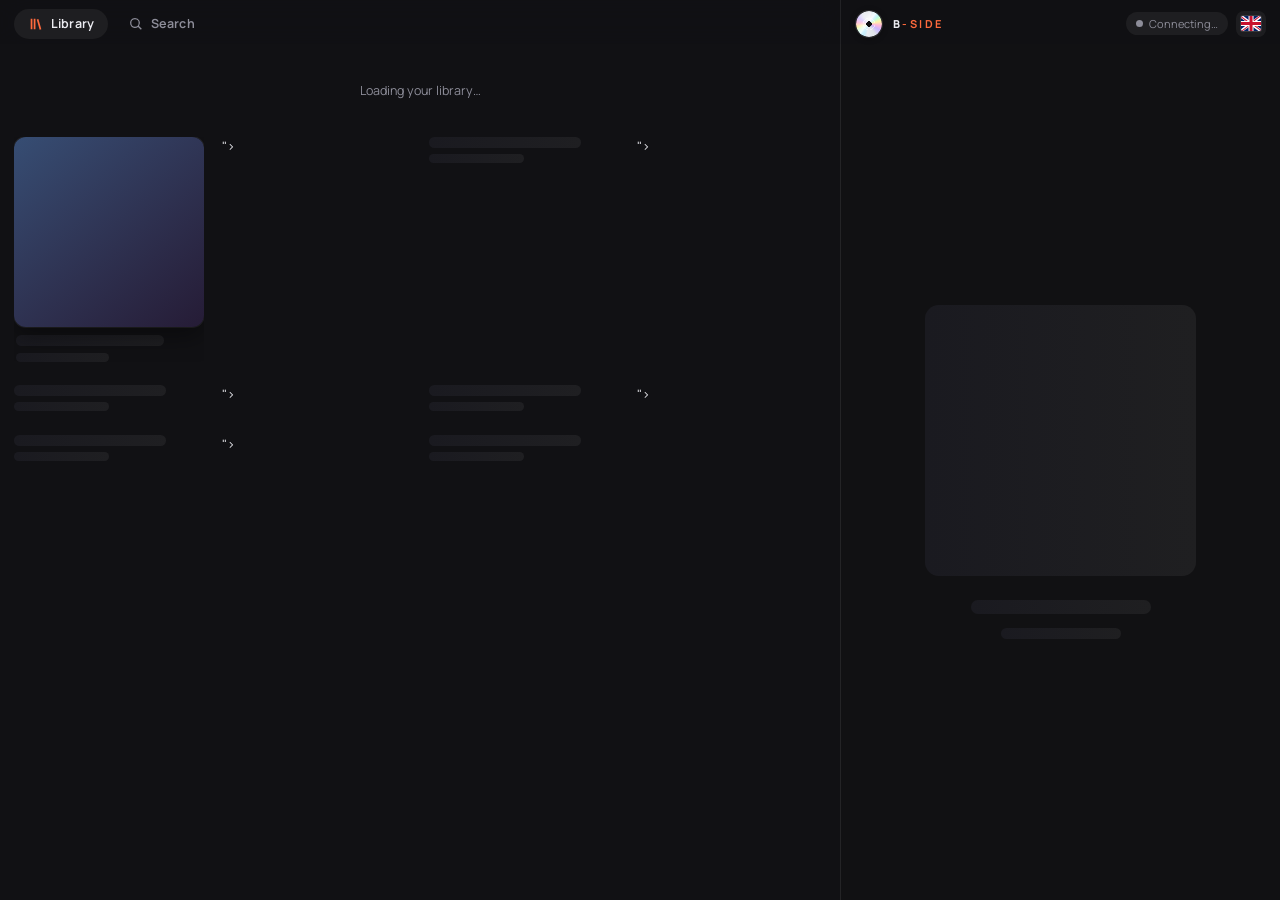
==== commit 8f8c3466: "Skins Vinyl, Cassette and CD with a live logo; play icon centred; Offline only for streams - panel/s" ====
--- a/panel/index.html
+++ b/panel/index.html
@@ -4,11 +4,13 @@
 <meta charset="utf-8" />
 <meta name="viewport" content="width=device-width, initial-scale=1" />
 <title>B-Side</title>
+<link rel="stylesheet" href="fonts.css" />
 <link rel="stylesheet" href="styles.css" />
+<link rel="stylesheet" href="skins.css" />
 </head>
 <body>
 <svg style="display:none" xmlns="http://www.w3.org/2000/svg">
-  <symbol id="i-play" viewBox="0 0 24 24"><path d="M8 5.14v13.72a1 1 0 0 0 1.52.85l11.02-6.86a1 1 0 0 0 0-1.7L9.52 4.29A1 1 0 0 0 8 5.14Z"/></symbol>
+  <symbol id="i-play" viewBox="0 0 24 24"><path d="M6.75 5.14v13.72a1 1 0 0 0 1.52.85l11.02-6.86a1 1 0 0 0 0-1.7L8.27 4.29A1 1 0 0 0 6.75 5.14Z"/></symbol>
   <symbol id="i-pause" viewBox="0 0 24 24"><rect x="6" y="4.5" width="4.2" height="15" rx="1.2"/><rect x="13.8" y="4.5" width="4.2" height="15" rx="1.2"/></symbol>
   <symbol id="i-next" viewBox="0 0 24 24"><path d="M5 6.2v11.6a1 1 0 0 0 1.55.83L15 12.83a1 1 0 0 0 0-1.66L6.55 5.37A1 1 0 0 0 5 6.2Z"/><rect x="16.6" y="5" width="2.6" height="14" rx="1.1"/></symbol>
   <symbol id="i-prev" viewBox="0 0 24 24"><path d="M19 6.2v11.6a1 1 0 0 1-1.55.83L9 12.83a1 1 0 0 1 0-1.66l8.45-5.8A1 1 0 0 1 19 6.2Z"/><rect x="4.8" y="5" width="2.6" height="14" rx="1.1"/></symbol>
@@ -45,7 +47,48 @@
   <div class="shade"></div>
 
   <header class="top">
-    <div class="brand"><span class="vinyl" id="logo" aria-hidden="true"></span><span class="word">B<b>-SIDE</b></span></div>
+    <div class="brand">
+      <button class="logo" id="logo" aria-haspopup="menu" aria-expanded="false" aria-controls="skinMenu" data-i18n-label="changeSkin" aria-label="Change skin">
+        <!-- CD: the reflective side, its iridescence turning under a fixed glint. -->
+        <span class="deck deck-cd" aria-hidden="true"><i class="cd-disc"></i><i class="cd-glint"></i></span>
+        <!-- Vinyl: a record on the platter and a tonearm that lifts off when paused. -->
+        <svg class="deck deck-vinyl" viewBox="0 0 36 30" aria-hidden="true">
+          <circle class="v-platter" cx="14" cy="15" r="13.9"/>
+          <g class="v-rec">
+            <circle class="v-disc" cx="14" cy="15" r="13"/>
+            <circle class="v-groove" cx="14" cy="15" r="11.4"/>
+            <circle class="v-groove" cx="14" cy="15" r="9.6"/>
+            <circle class="v-groove" cx="14" cy="15" r="7.6"/>
+            <circle class="v-label" cx="14" cy="15" r="4.7"/>
+            <path class="v-print" d="M11.3 13.5h5.4M12.2 16.4h3.6"/>
+            <circle class="v-hole" cx="14" cy="15" r="0.75"/>
+          </g>
+          <path class="v-sheen" d="M5.2 8.6a11 11 0 0 1 8-4.6l.3 2.2a8.8 8.8 0 0 0-6.4 3.7Z"/>
+          <circle class="v-base" cx="31" cy="4.8" r="3"/>
+          <g class="v-arm"><g class="v-lift">
+            <path class="v-tube" d="M31 4.8 25.4 19.4"/>
+            <path class="v-head" d="M25.6 19 22.7 22.4"/>
+            <circle class="v-pivot" cx="31" cy="4.8" r="1.3"/>
+          </g></g>
+        </svg>
+        <!-- Cassette: a pixel tape whose reels turn, two frames at a time. -->
+        <svg class="deck deck-cassette" viewBox="0 0 20 13" shape-rendering="crispEdges" aria-hidden="true">
+          <path class="c-shell" d="M1 0h18v1h1v11h-1v1H1v-1H0V1h1Z"/>
+          <rect class="c-label" x="2" y="1" width="16" height="8"/>
+          <rect class="c-s1" x="2" y="1" width="16" height="1"/>
+          <rect class="c-s2" x="2" y="2" width="16" height="1"/>
+          <rect class="c-s3" x="2" y="7" width="16" height="1"/>
+          <rect class="c-win" x="4" y="3" width="12" height="4"/>
+          <rect class="c-tape" x="8" y="5" width="4" height="1"/>
+          <path class="c-hub c-a" d="M6 3h1v1H6ZM5 4h3v1H5ZM6 5h1v1H6ZM13 3h1v1h-1ZM12 4h3v1h-3ZM13 5h1v1h-1Z"/>
+          <path class="c-hub c-b" d="M5 3h1v1H5ZM7 3h1v1H7ZM6 4h1v1H6ZM5 5h1v1H5ZM7 5h1v1H7ZM12 3h1v1h-1ZM14 3h1v1h-1ZM13 4h1v1h-1ZM12 5h1v1h-1ZM14 5h1v1h-1Z"/>
+          <path class="c-foot" d="M5 9h10v1h1v3H4v-3h1Z"/>
+          <path class="c-holes" d="M6 11h1v1H6ZM13 11h1v1h-1Z"/>
+        </svg>
+      </button>
+      <span class="word">B<b>-SIDE</b></span>
+      <div class="skinmenu" id="skinMenu" role="menu" data-i18n-label="skin" aria-label="Skin" hidden></div>
+    </div>
     <div class="right">
       <div class="pill" id="pill" role="status"><i></i><span data-i18n="connecting">Connecting…</span></div>
       <button class="lang" id="langBtn" aria-haspopup="menu" aria-expanded="false"><img id="langFlag" src="flags/gb.svg" alt="" width="20" height="15"></button>
@@ -132,6 +175,7 @@
 <div class="toast" id="toast" role="alert"></div>
 
 <script src="palette.js"></script>
+<script src="skins.js"></script>
 <script src="i18n.js"></script>
 <script src="core.js"></script>
 <script src="views/now.js"></script>
--- a/panel/fonts.css
+++ b/panel/fonts.css
@@ -0,0 +1,20 @@
+/* B-Side skin fonts, embedded (no network): SIL Open Font License 1.1, licences beside them in
+   fonts/<Family>-OFL.txt. The woff2 subsets come from each family's Fontsource package; with
+   unicode-range the panel loads only the subsets a page uses. */
+@font-face { font-family: 'BS Manrope'; font-style: normal; font-weight: 200 800; font-display: swap; src: url('fonts/manrope-latin-wght-normal.woff2') format('woff2'); unicode-range: U+0000-00FF,U+0131,U+0152-0153,U+02BB-02BC,U+02C6,U+02DA,U+02DC,U+0304,U+0308,U+0329,U+2000-206F,U+20AC,U+2122,U+2191,U+2193,U+2212,U+2215,U+FEFF,U+FFFD; }
+@font-face { font-family: 'BS Manrope'; font-style: normal; font-weight: 200 800; font-display: swap; src: url('fonts/manrope-latin-ext-wght-normal.woff2') format('woff2'); unicode-range: U+0100-02BA,U+02BD-02C5,U+02C7-02CC,U+02CE-02D7,U+02DD-02FF,U+0304,U+0308,U+0329,U+1D00-1DBF,U+1E00-1E9F,U+1EF2-1EFF,U+2020,U+20A0-20AB,U+20AD-20C0,U+2113,U+2C60-2C7F,U+A720-A7FF; }
+@font-face { font-family: 'BS Manrope'; font-style: normal; font-weight: 200 800; font-display: swap; src: url('fonts/manrope-cyrillic-wght-normal.woff2') format('woff2'); unicode-range: U+0301,U+0400-045F,U+0490-0491,U+04B0-04B1,U+2116; }
+@font-face { font-family: 'BS EB Garamond'; font-style: normal; font-weight: 400 800; font-display: swap; src: url('fonts/eb-garamond-latin-wght-normal.woff2') format('woff2'); unicode-range: U+0000-00FF,U+0131,U+0152-0153,U+02BB-02BC,U+02C6,U+02DA,U+02DC,U+0304,U+0308,U+0329,U+2000-206F,U+20AC,U+2122,U+2191,U+2193,U+2212,U+2215,U+FEFF,U+FFFD; }
+@font-face { font-family: 'BS EB Garamond'; font-style: normal; font-weight: 400 800; font-display: swap; src: url('fonts/eb-garamond-cyrillic-wght-normal.woff2') format('woff2'); unicode-range: U+0301,U+0400-045F,U+0490-0491,U+04B0-04B1,U+2116; }
+@font-face { font-family: 'BS Cormorant'; font-style: normal; font-weight: 600; font-display: swap; src: url('fonts/cormorant-garamond-latin-600-normal.woff2') format('woff2'); unicode-range: U+0000-00FF,U+0131,U+0152-0153,U+02BB-02BC,U+02C6,U+02DA,U+02DC,U+0304,U+0308,U+0329,U+2000-206F,U+20AC,U+2122,U+2191,U+2193,U+2212,U+2215,U+FEFF,U+FFFD; }
+@font-face { font-family: 'BS Cormorant'; font-style: normal; font-weight: 600; font-display: swap; src: url('fonts/cormorant-garamond-latin-ext-600-normal.woff2') format('woff2'); unicode-range: U+0100-02BA,U+02BD-02C5,U+02C7-02CC,U+02CE-02D7,U+02DD-02FF,U+0304,U+0308,U+0329,U+1D00-1DBF,U+1E00-1E9F,U+1EF2-1EFF,U+2020,U+20A0-20AB,U+20AD-20C0,U+2113,U+2C60-2C7F,U+A720-A7FF; }
+@font-face { font-family: 'BS Cormorant'; font-style: normal; font-weight: 600; font-display: swap; src: url('fonts/cormorant-garamond-cyrillic-600-normal.woff2') format('woff2'); unicode-range: U+0301,U+0400-045F,U+0490-0491,U+04B0-04B1,U+2116; }
+@font-face { font-family: 'BS Cormorant'; font-style: italic; font-weight: 500; font-display: swap; src: url('fonts/cormorant-garamond-latin-500-italic.woff2') format('woff2'); unicode-range: U+0000-00FF,U+0131,U+0152-0153,U+02BB-02BC,U+02C6,U+02DA,U+02DC,U+0304,U+0308,U+0329,U+2000-206F,U+20AC,U+2122,U+2191,U+2193,U+2212,U+2215,U+FEFF,U+FFFD; }
+@font-face { font-family: 'BS Cormorant'; font-style: italic; font-weight: 500; font-display: swap; src: url('fonts/cormorant-garamond-latin-ext-500-italic.woff2') format('woff2'); unicode-range: U+0100-02BA,U+02BD-02C5,U+02C7-02CC,U+02CE-02D7,U+02DD-02FF,U+0304,U+0308,U+0329,U+1D00-1DBF,U+1E00-1E9F,U+1EF2-1EFF,U+2020,U+20A0-20AB,U+20AD-20C0,U+2113,U+2C60-2C7F,U+A720-A7FF; }
+@font-face { font-family: 'BS Cormorant'; font-style: italic; font-weight: 500; font-display: swap; src: url('fonts/cormorant-garamond-cyrillic-500-italic.woff2') format('woff2'); unicode-range: U+0301,U+0400-045F,U+0490-0491,U+04B0-04B1,U+2116; }
+@font-face { font-family: 'BS Pixelify'; font-style: normal; font-weight: 400 700; font-display: swap; src: url('fonts/pixelify-sans-latin-wght-normal.woff2') format('woff2'); unicode-range: U+0000-00FF,U+0131,U+0152-0153,U+02BB-02BC,U+02C6,U+02DA,U+02DC,U+0304,U+0308,U+0329,U+2000-206F,U+20AC,U+2122,U+2191,U+2193,U+2212,U+2215,U+FEFF,U+FFFD; }
+@font-face { font-family: 'BS Pixelify'; font-style: normal; font-weight: 400 700; font-display: swap; src: url('fonts/pixelify-sans-latin-ext-wght-normal.woff2') format('woff2'); unicode-range: U+0100-02BA,U+02BD-02C5,U+02C7-02CC,U+02CE-02D7,U+02DD-02FF,U+0304,U+0308,U+0329,U+1D00-1DBF,U+1E00-1E9F,U+1EF2-1EFF,U+2020,U+20A0-20AB,U+20AD-20C0,U+2113,U+2C60-2C7F,U+A720-A7FF; }
+@font-face { font-family: 'BS Pixelify'; font-style: normal; font-weight: 400 700; font-display: swap; src: url('fonts/pixelify-sans-cyrillic-wght-normal.woff2') format('woff2'); unicode-range: U+0301,U+0400-045F,U+0490-0491,U+04B0-04B1,U+2116; }
+@font-face { font-family: 'BS Press Start'; font-style: normal; font-weight: 400; font-display: swap; src: url('fonts/press-start-2p-latin-400-normal.woff2') format('woff2'); unicode-range: U+0000-00FF,U+0131,U+0152-0153,U+02BB-02BC,U+02C6,U+02DA,U+02DC,U+0304,U+0308,U+0329,U+2000-206F,U+20AC,U+2122,U+2191,U+2193,U+2212,U+2215,U+FEFF,U+FFFD; }
+@font-face { font-family: 'BS Press Start'; font-style: normal; font-weight: 400; font-display: swap; src: url('fonts/press-start-2p-latin-ext-400-normal.woff2') format('woff2'); unicode-range: U+0100-02BA,U+02BD-02C5,U+02C7-02CC,U+02CE-02D7,U+02DD-02FF,U+0304,U+0308,U+0329,U+1D00-1DBF,U+1E00-1E9F,U+1EF2-1EFF,U+2020,U+20A0-20AB,U+20AD-20C0,U+2113,U+2C60-2C7F,U+A720-A7FF; }
+@font-face { font-family: 'BS Press Start'; font-style: normal; font-weight: 400; font-display: swap; src: url('fonts/press-start-2p-cyrillic-400-normal.woff2') format('woff2'); unicode-range: U+0301,U+0400-045F,U+0490-0491,U+04B0-04B1,U+2116; }
--- a/panel/styles.css
+++ b/panel/styles.css
@@ -39,7 +39,11 @@
   /* Bars over the backdrop: a mix of its deepest tone and the theme background. */
   --chrome: color-mix(in oklab, var(--bs-c3) 72%, var(--bg));
   --shadow: rgba(0, 0, 0, 0.38);
+  --popover: var(--orca-popover, #1f1f26);
+  --popover-fg: var(--orca-popover-foreground, var(--fg));
+  --accent-2: var(--accent);
   --font: var(--orca-font-sans, "Segoe UI Variable", "Segoe UI", system-ui, sans-serif);
+  --font-display: var(--font);
   color-scheme: dark;
   transition: --fg 0.8s, --muted 0.8s, --hover 0.8s, --accent 0.8s, --accent-soft 0.8s, --on-accent 0.8s, --bs-c0 0.8s, --bs-c1 0.8s, --bs-c2 0.8s, --bs-c3 0.8s;
 }
@@ -53,6 +57,7 @@
   --card: var(--orca-card, #f4f4f6);
   --line: var(--orca-border, rgba(0, 0, 0, 0.08));
   --shadow: rgba(30, 20, 40, 0.18);
+  --popover: var(--orca-popover, #ffffff);
 }
 * { box-sizing: border-box; }
 html, body { margin: 0; height: 100%; background: var(--bg); color: var(--fg); font: 13px/1.4 var(--font); overflow: hidden; -webkit-font-smoothing: antialiased; }
@@ -100,16 +105,14 @@
 /* --- Header ------------------------------------------------------------------------------------ */
 .top { display: flex; align-items: center; justify-content: space-between; padding: 9px 14px 5px; min-height: 44px; flex: none; z-index: 3; }
 @media (max-width: 559.98px) { .app:not([data-view='now']) > .top { background: var(--chrome); box-shadow: 0 1px 0 var(--line); } }
-.brand { display: flex; align-items: center; gap: 9px; font-weight: 800; letter-spacing: 0.18em; font-size: 11px; flex: none; white-space: nowrap; }
-.vinyl { width: 22px; height: 22px; border-radius: 50%; background: radial-gradient(circle, var(--accent) 0 3px, #111 3.5px 5px, #2a2a2e 5.5px 6px, #111 6.5px 8px, #2a2a2e 8.5px 9px, #111 9.5px); box-shadow: 0 0 0 1px rgba(255, 255, 255, 0.08), 0 0 16px var(--accent-soft); }
-.vinyl.spin { animation: spin 2.4s linear infinite; }
+.brand { position: relative; display: flex; align-items: center; gap: 8px; font-weight: 800; letter-spacing: 0.18em; font-size: 11px; flex: none; white-space: nowrap; }
 @keyframes spin { to { transform: rotate(360deg); } }
 .brand b { color: var(--accent); }
 .right { position: relative; display: flex; align-items: center; justify-content: flex-end; gap: 8px; min-width: 0; flex: 1 1 auto; margin-left: 10px; }
 .lang { width: 30px; height: 26px; border-radius: 8px; display: grid; place-items: center; background: var(--hover); flex: none; }
 .lang:hover { background: color-mix(in srgb, var(--fg) 14%, transparent); }
 .lang img, .langmenu img { border-radius: 2px; box-shadow: 0 0 0 1px rgba(255, 255, 255, 0.12); display: block; }
-.langmenu { position: absolute; top: calc(100% + 8px); right: 0; z-index: 6; min-width: 168px; padding: 6px; border-radius: 12px; background: var(--orca-popover, #1f1f26); color: var(--orca-popover-foreground, var(--fg)); border: 1px solid var(--line); box-shadow: 0 16px 40px rgba(0, 0, 0, 0.45); display: flex; flex-direction: column; }
+.langmenu { position: absolute; top: calc(100% + 8px); right: 0; z-index: 6; min-width: 168px; padding: 6px; border-radius: 12px; background: var(--popover); color: var(--popover-fg); border: 1px solid var(--line); box-shadow: 0 16px 40px rgba(0, 0, 0, 0.45); display: flex; flex-direction: column; }
 .langmenu button { display: flex; align-items: center; gap: 10px; padding: 8px 10px; border-radius: 8px; text-align: left; font-size: 13px; }
 .langmenu button:hover, .langmenu button:focus-visible { background: var(--hover); }
 .langmenu button[aria-checked='true'] { font-weight: 700; color: var(--accent); }
@@ -171,7 +174,7 @@
 .artistfill.in { opacity: 1; }
 
 .meta { width: min(100%, 340px); margin-top: 18px; }
-.title { font-size: 21px; font-weight: 800; letter-spacing: -0.01em; line-height: 1.2; overflow-wrap: anywhere; display: -webkit-box; -webkit-box-orient: vertical; -webkit-line-clamp: 2; overflow: hidden; }
+.title { font-family: var(--font-display); font-size: 21px; font-weight: 800; letter-spacing: -0.01em; line-height: 1.2; overflow-wrap: anywhere; display: -webkit-box; -webkit-box-orient: vertical; -webkit-line-clamp: 2; overflow: hidden; }
 .sub { color: var(--muted); font-size: 13px; overflow-wrap: anywhere; display: -webkit-box; -webkit-box-orient: vertical; -webkit-line-clamp: 2; overflow: hidden; }
 .subrow { display: flex; align-items: flex-start; gap: 7px; margin-top: 3px; }
 .subrow .sub { flex: 1; min-width: 0; }
@@ -415,7 +418,7 @@
 html.light .hero-art { box-shadow: 0 22px 50px rgba(30, 20, 40, 0.26), 0 0 0 1px var(--line); }
 .hero.artist .hero-art { width: min(56%, 210px); }
 .hero-text { display: flex; flex-direction: column; align-items: center; gap: 3px; width: 100%; min-width: 0; }
-.hero-title { font-size: 21px; font-weight: 800; line-height: 1.2; letter-spacing: -0.015em; overflow-wrap: anywhere; }
+.hero-title { font-family: var(--font-display); font-size: 21px; font-weight: 800; line-height: 1.2; letter-spacing: -0.015em; overflow-wrap: anywhere; }
 .hero-sub { margin: 0; font-size: 14px; font-weight: 650; color: var(--fg); }
 .hero-meta { margin: 2px 0 0; font-size: 12px; color: var(--muted); }
 .hero .chips { justify-content: center; margin-top: 8px; min-height: 0; }
@@ -467,7 +470,6 @@
 .pk-text b, .pk-text span { white-space: nowrap; overflow: hidden; text-overflow: ellipsis; }
 .pk-text b { font-size: 13px; font-weight: 650; }
 .pk-text span { font-size: 11.5px; color: var(--muted); }
-.pk-text .pk-path { font-size: 10.5px; }
 .pk-badge { flex: none; font-size: 9.5px; font-weight: 750; letter-spacing: 0.06em; text-transform: uppercase; padding: 3px 7px; border-radius: 5px; background: var(--accent-soft); color: var(--accent); }
 .pk-inuse { display: none; font-style: normal; font-weight: 700; color: var(--fg); }
 /* Narrow panels: "In use" moves into the second line, leaving the name its room. */
@@ -510,19 +512,19 @@
 
 /* --- Menus and toast --------------------------------------------------------------------------- */
 .menu { position: fixed; z-index: 20; min-width: 188px; max-width: calc(100vw - 16px); padding: 6px; border-radius: 12px; display: flex; flex-direction: column;
-  background: var(--orca-popover, #1f1f26); color: var(--orca-popover-foreground, var(--fg)); border: 1px solid var(--line); box-shadow: 0 18px 44px rgba(0, 0, 0, 0.45); }
+  background: var(--popover); color: var(--popover-fg); border: 1px solid var(--line); box-shadow: 0 18px 44px rgba(0, 0, 0, 0.45); }
 .menu button { display: flex; align-items: center; gap: 10px; padding: 8px 10px; border-radius: 8px; text-align: left; font-size: 12.5px; white-space: nowrap; overflow: hidden; text-overflow: ellipsis; }
 .menu button svg { width: 16px; height: 16px; opacity: 0.85; }
 .menu button:hover, .menu button:focus-visible { background: var(--hover); outline-offset: -2px; }
 .menu button[aria-checked='true'] { color: var(--accent); font-weight: 700; }
 .menu button[aria-checked='true']::after { content: '✓'; margin-left: auto; padding-left: 12px; }
-.toast { position: fixed; left: 50%; bottom: 128px; transform: translate(-50%, 16px); background: var(--orca-popover, #24242c); color: var(--orca-popover-foreground, var(--fg)); border: 1px solid var(--line); padding: 10px 14px; border-radius: 10px; font-size: 12px; max-width: calc(100% - 32px); box-shadow: 0 10px 30px rgba(0, 0, 0, 0.4); opacity: 0; pointer-events: none; transition: all 0.22s; z-index: 25; }
+.toast { position: fixed; left: 50%; bottom: 128px; transform: translate(-50%, 16px); background: var(--popover); color: var(--popover-fg); border: 1px solid var(--line); padding: 10px 14px; border-radius: 10px; font-size: 12px; max-width: calc(100% - 32px); box-shadow: 0 10px 30px rgba(0, 0, 0, 0.4); opacity: 0; pointer-events: none; transition: all 0.22s; z-index: 25; }
 .toast.on { opacity: 1; transform: translate(-50%, 0); }
 .toast.bad { border-color: color-mix(in srgb, var(--danger) 50%, transparent); }
 @media (min-width: 560px) { .toast { bottom: 18px; } }
 
 @media (prefers-reduced-motion: reduce) {
   :root, .backdrop, .backdrop i, .lyrics.synced p, .artistfill, .lyrbtn, .cover img, .art > img, .card .art, .gtile, .tabs button, .bar-title, .meter i, .toast, .knob { transition: none; }
-  .vinyl.spin, .disc.spin, .skel, .eq i { animation: none; }
+  .disc.spin, .skel, .eq i { animation: none; }
   .card:hover .art, .gtile:hover { transform: none; }
 }
--- a/panel/skins.css
+++ b/panel/skins.css
@@ -0,0 +1,359 @@
+/* B-Side skins, over panel/styles.css: html[data-skin='cd' | 'vinyl' | 'cassette'].
+   Colours come from panel/skins.js (Vinyl, Cassette) or panel/palette.js (CD, from the cover);
+   this file gives each skin its type, shapes, textures and its live logo.
+
+   - CD, the default: today's product, hi-fi. Manrope, glass bars, the cover's colours, a disc
+     that shows its reflective side, iridescence turning under a fixed glint.
+   - Vinyl, "old money": a listening room with brass and walnut. Cormorant and EB Garamond, gold
+     hairlines, a framed sleeve, a record on the platter and a tonearm that lifts when paused.
+   - Cassette, 8-bit: pixel type (Pixelify Sans, Press Start 2P), vaporwave neon, notched pixel
+     corners and hard shadows, a tape whose reels turn two frames at a time.
+
+   Motion: transform and opacity only. Continuous animations run while AIMP plays
+   (.app.is-playing) and the panel is visible (.app.is-away pauses them), so the panel idles at
+   no cost; reduced motion keeps every state but nothing moves on its own. */
+
+/* --- Logo: one deck per skin ----------------------------------------------------------------- */
+.logo { position: relative; display: grid; place-items: center; height: 32px; min-width: 32px; padding: 0 2px; margin: -4px 0 -4px -2px; border-radius: 9px; flex: none; transition: background 0.15s; }
+.logo:hover, .logo[aria-expanded='true'] { background: var(--hover); }
+.logo .deck { display: none; }
+html:not([data-skin]) .deck-cd, [data-skin='cd'] .deck-cd, [data-skin='vinyl'] .deck-vinyl, [data-skin='cassette'] .deck-cassette { display: block; }
+.app .logo svg.deck { fill: none; }
+/* Every continuous motion in the panel's skins: paused unless AIMP plays and the panel shows. */
+.cd-disc, .v-rec, .c-hub { animation-play-state: paused; }
+.app.is-playing:not(.is-away) .cd-disc, .app.is-playing:not(.is-away) .v-rec, .app.is-playing:not(.is-away) .c-hub { animation-play-state: running; }
+.app.is-away .disc.spin, .app.is-away .eq i, .app.is-away .skel { animation-play-state: paused; }
+
+/* CD: silver, the rainbow of the data side turning under a glint that stays put. */
+.deck-cd { position: relative; width: 26px; height: 26px; border-radius: 50%; box-shadow: 0 1px 6px rgba(0, 0, 0, 0.35), 0 0 0 1px color-mix(in srgb, var(--fg) 16%, transparent); }
+.deck-cd i { position: absolute; inset: 0; border-radius: 50%;
+  -webkit-mask: radial-gradient(circle, transparent 0 15%, #000 16%); mask: radial-gradient(circle, transparent 0 15%, #000 16%); }
+.cd-disc { background:
+    radial-gradient(circle, transparent 0 30%, rgba(255, 255, 255, 0.55) 31% 33%, transparent 34% 96%, rgba(255, 255, 255, 0.7) 97%),
+    conic-gradient(from 10deg, #dfe3ea, #9fe7ff 28deg, #c9ffd4 48deg, #fff2a6 66deg, #ffb7dc 88deg, #c8b6ff 110deg, #dfe3ea 140deg, #e9ecf1 180deg, #9fe7ff 208deg, #c9ffd4 228deg, #fff2a6 246deg, #ffb7dc 268deg, #c8b6ff 290deg, #dfe3ea 320deg, #e9ecf1);
+  animation: spin 1.15s linear infinite; }
+.cd-glint { background: linear-gradient(128deg, transparent 30%, rgba(255, 255, 255, 0.85) 46%, transparent 58%), radial-gradient(circle at 30% 26%, rgba(255, 255, 255, 0.55), transparent 42%); mix-blend-mode: screen; }
+
+/* Vinyl: the record turns at 33 1/3 (1.8 s a turn); the arm swings in, then lowers, and on pause
+   lifts, then swings back to its rest. */
+.deck-vinyl { width: 36px; height: 30px; overflow: visible; }
+.v-platter { fill: #3a2f25; stroke: #8f7444; stroke-width: 0.6; }
+.v-disc { fill: #0c0a08; }
+.v-groove { fill: none; stroke: #2c2620; stroke-width: 0.45; }
+.v-label { fill: var(--accent-2, #8c3a2b); stroke: #d8b46c; stroke-width: 0.5; }
+.v-print { stroke: #f1d79a; stroke-width: 0.7; stroke-linecap: round; }
+.v-hole { fill: #e8d3a2; }
+.v-sheen { fill: rgba(255, 244, 220, 0.16); pointer-events: none; }
+.v-base { fill: #8a6d3b; stroke: #e2c27e; stroke-width: 0.5; }
+.v-pivot { fill: #f0dca6; }
+.v-tube { stroke: #e9dcc0; stroke-width: 1.15; stroke-linecap: round; }
+.v-head { stroke: #d8b46c; stroke-width: 2.3; stroke-linecap: round; }
+.v-rec { transform-box: view-box; transform-origin: 14px 15px; animation: spin 1.8s linear infinite; }
+.v-arm { transform-box: view-box; transform-origin: 31px 4.8px; transform: rotate(-27deg); transition: transform 0.75s cubic-bezier(0.45, 0, 0.25, 1) 0.28s; }
+.v-lift { transform-box: view-box; transform-origin: 31px 4.8px; transform: scale(1.07); filter: drop-shadow(1px 2px 0.6px rgba(0, 0, 0, 0.55)); transition: transform 0.28s ease-out, filter 0.28s ease-out; }
+.app.is-playing .v-arm { transform: rotate(0deg); transition-delay: 0s; }
+.app.is-playing .v-lift { transform: scale(1); filter: drop-shadow(0.4px 0.6px 0.3px rgba(0, 0, 0, 0.5)); transition-delay: 0.75s; }
+
+/* Cassette: two frames of the reels (+ and x), swapped four times a second. */
+.deck-cassette { width: 40px; height: 26px; }
+.c-shell { fill: #2b1452; }
+.c-label { fill: #fff1d6; }
+.c-s1 { fill: #ff62d4; }
+.c-s2 { fill: #ffb35c; }
+.c-s3 { fill: #3ef2ff; }
+.c-win { fill: #12061f; }
+.c-tape { fill: #6b3d2a; }
+.c-hub { fill: #fdf4ff; animation: frame-a 0.5s steps(1, end) infinite; }
+.c-b { animation-name: frame-b; }
+.c-foot { fill: #1d0b3a; }
+.c-holes { fill: #12061f; }
+html.light .c-shell { fill: #5a2b8f; }
+@keyframes frame-a { 0% { opacity: 1; } 50% { opacity: 0; } }
+@keyframes frame-b { 0% { opacity: 0; } 50% { opacity: 1; } }
+.c-b { opacity: 0; }
+
+/* --- Skin menu ---------------------------------------------------------------------------------- */
+.skinmenu { position: absolute; top: calc(100% + 8px); left: -4px; z-index: 6; width: min(272px, calc(100vw - 24px)); padding: 6px; border-radius: 12px; background: var(--popover); color: var(--popover-fg); border: 1px solid var(--line); box-shadow: 0 16px 40px rgba(0, 0, 0, 0.45); display: flex; flex-direction: column; gap: 2px; font-weight: 400; letter-spacing: normal; font-size: 13px; white-space: normal; }
+.skinmenu button { display: flex; align-items: center; gap: 12px; padding: 8px 10px; border-radius: 8px; text-align: left; }
+.skinmenu button:hover, .skinmenu button:focus-visible { background: var(--hover); }
+.skinmenu button[aria-checked='true'] { box-shadow: inset 0 0 0 1.5px var(--accent); }
+.skinmenu button[aria-checked='true'] b::after { content: ' ✓'; color: var(--accent); }
+.sk-text { display: flex; flex-direction: column; gap: 1px; min-width: 0; }
+.sk-text b { font-size: 13px; font-weight: 700; }
+.sk-text span { font-size: 11.5px; color: var(--muted); line-height: 1.3; }
+/* Each skin's swatch, in its own colours whatever the skin in use. */
+.sw { position: relative; width: 34px; height: 34px; flex: none; border-radius: 50%; display: grid; place-items: center; }
+.sw-cd { background: conic-gradient(from 10deg, #dfe3ea, #9fe7ff 28deg, #c9ffd4 48deg, #fff2a6 66deg, #ffb7dc 88deg, #c8b6ff 110deg, #dfe3ea 140deg, #e9ecf1 180deg, #9fe7ff 208deg, #c9ffd4 228deg, #fff2a6 246deg, #ffb7dc 268deg, #c8b6ff 290deg, #dfe3ea 320deg, #e9ecf1); box-shadow: 0 0 0 1px rgba(0, 0, 0, 0.2); }
+.sw-cd i { width: 9px; height: 9px; border-radius: 50%; background: var(--popover); box-shadow: 0 0 0 2px rgba(255, 255, 255, 0.7); }
+.sw-vinyl { background: repeating-radial-gradient(circle, #0c0a08 0 1.6px, #2c2620 1.6px 2.1px); box-shadow: 0 0 0 1.5px #b8964f; }
+.sw-vinyl i { width: 12px; height: 12px; border-radius: 50%; background: #8c3a2b; box-shadow: 0 0 0 1px #d8b46c; }
+.sw-cassette { border-radius: 3px; width: 36px; height: 24px; margin: 5px 0;
+  background: linear-gradient(#ff62d4 0 18%, #ffb35c 18% 32%, #fff1d6 32% 72%, #3ef2ff 72% 84%, #2b1452 84%); box-shadow: 0 0 0 2px #2b1452; }
+.sw-cassette i { width: 20px; height: 6px; background: #12061f; margin-top: -2px; }
+
+/* ================================================================================================
+   CD: the evolution of B-Side's look. Manrope, glass, the cover's colours.
+   ================================================================================================ */
+[data-skin='cd'] { --font: 'BS Manrope', var(--orca-font-sans, "Segoe UI Variable", system-ui, sans-serif); --font-display: 'BS Manrope', var(--font); }
+[data-skin='cd'] body { font-feature-settings: 'tnum' 0; }
+[data-skin='cd'] .brand { font-weight: 800; letter-spacing: 0.22em; }
+[data-skin='cd'] .title { font-weight: 800; letter-spacing: -0.02em; }
+[data-skin='cd'] .hero-title { font-weight: 800; letter-spacing: -0.025em; }
+/* The cover as a jewel case: a soft glint across the glass. */
+[data-skin='cd'] .cover { border-radius: 16px; }
+[data-skin='cd'] .cover::after { content: ''; position: absolute; inset: 0; pointer-events: none; border-radius: inherit;
+  background: linear-gradient(125deg, rgba(255, 255, 255, 0.16) 0%, rgba(255, 255, 255, 0.04) 28%, transparent 42%); box-shadow: inset 0 0 0 1px rgba(255, 255, 255, 0.1); }
+[data-skin='cd'] .chip { border-radius: 999px; padding: 3px 9px; font-weight: 750; letter-spacing: 0.05em; background: color-mix(in srgb, var(--fg) 8%, transparent); box-shadow: inset 0 0 0 1px color-mix(in srgb, var(--fg) 12%, transparent); }
+[data-skin='cd'] .chip.hq { background: var(--accent-soft); box-shadow: inset 0 0 0 1px color-mix(in srgb, var(--accent) 35%, transparent); }
+[data-skin='cd'] .ib.hero { box-shadow: 0 12px 34px rgba(0, 0, 0, 0.35), 0 0 0 6px color-mix(in srgb, var(--fg) 7%, transparent); }
+[data-skin='cd'] .track::before, [data-skin='cd'] .fill { height: 5px; border-radius: 3px; }
+[data-skin='cd'] .tabs, [data-skin='cd'] .mini { -webkit-backdrop-filter: blur(18px) saturate(1.4); backdrop-filter: blur(18px) saturate(1.4); background: color-mix(in oklab, var(--chrome) 86%, transparent); }
+@media (max-width: 559.98px) { [data-skin='cd'] .app:not([data-view='now']) > .top { -webkit-backdrop-filter: blur(18px) saturate(1.4); backdrop-filter: blur(18px) saturate(1.4); } }
+[data-skin='cd'] .card .art, [data-skin='cd'] .hero-art { border-radius: 12px; }
+[data-skin='cd'] .lyrics.synced p { font-weight: 750; letter-spacing: -0.01em; }
+/* The record standing in for a missing cover becomes a CD, iridescent side up. */
+[data-skin='cd'] .disc { background:
+    radial-gradient(circle closest-side, transparent 0 15%, rgba(255, 255, 255, 0.6) 16% 18%, rgba(205, 210, 220, 0.5) 19% 31%, transparent 32% 97%, rgba(255, 255, 255, 0.6) 98%),
+    conic-gradient(from 10deg, #dfe3ea, #9fe7ff 28deg, #c9ffd4 48deg, #fff2a6 66deg, #ffb7dc 88deg, #c8b6ff 110deg, #dfe3ea 140deg, #e9ecf1 180deg, #9fe7ff 208deg, #c9ffd4 228deg, #fff2a6 246deg, #ffb7dc 268deg, #c8b6ff 290deg, #dfe3ea 320deg, #e9ecf1);
+  -webkit-mask: radial-gradient(circle closest-side, transparent 0 12%, #000 13%); mask: radial-gradient(circle closest-side, transparent 0 12%, #000 13%); }
+[data-skin='cd'] .disc.spin { animation-duration: 1.4s; }
+
+/* ================================================================================================
+   Vinyl: brass, walnut and ivory; serif type; hairlines and small capitals.
+   ================================================================================================ */
+[data-skin='vinyl'] {
+  --font: 'BS EB Garamond', 'Iowan Old Style', 'Palatino Linotype', Georgia, serif;
+  --font-display: 'BS Cormorant', 'BS EB Garamond', Georgia, serif;
+  --shadow: rgba(0, 0, 0, 0.5);
+  --chrome: color-mix(in oklab, var(--card) 92%, var(--bg));
+  color-scheme: dark;
+}
+html.light[data-skin='vinyl'] { color-scheme: light; --shadow: rgba(60, 40, 15, 0.2); }
+[data-skin='vinyl'] body { font-size: 14px; font-variant-numeric: oldstyle-nums proportional-nums;
+  background:
+    radial-gradient(120% 80% at 50% 0%, color-mix(in srgb, var(--accent) 7%, transparent), transparent 60%),
+    url("data:image/svg+xml,%3Csvg xmlns='http://www.w3.org/2000/svg' width='160' height='160'%3E%3Cfilter id='n'%3E%3CfeTurbulence type='fractalNoise' baseFrequency='0.9' numOctaves='2' stitchTiles='stitch'/%3E%3CfeColorMatrix values='0 0 0 0 0.5 0 0 0 0 0.4 0 0 0 0 0.25 0 0 0 0.06 0'/%3E%3C/filter%3E%3Crect width='160' height='160' filter='url(%23n)'/%3E%3C/svg%3E"),
+    var(--bg); }
+[data-skin='vinyl'] ::selection { background: color-mix(in srgb, var(--accent) 35%, transparent); }
+[data-skin='vinyl'] * { scrollbar-color: color-mix(in srgb, var(--accent) 40%, transparent) transparent; }
+[data-skin='vinyl'] .times, [data-skin='vinyl'] .tdur, [data-skin='vinyl'] .tnum, [data-skin='vinyl'] .vol output { font-variant-numeric: lining-nums tabular-nums; }
+/* Header: a small-caps wordmark in brass, a hairline under the bar. */
+[data-skin='vinyl'] .brand { font-family: var(--font-display); font-weight: 600; font-size: 15px; letter-spacing: 0.2em; }
+[data-skin='vinyl'] .brand .word { font-variant: small-caps; text-transform: lowercase; }
+[data-skin='vinyl'] .brand b { color: var(--accent); font-weight: 600; }
+[data-skin='vinyl'] .top { box-shadow: 0 1px 0 color-mix(in srgb, var(--accent) 22%, transparent); }
+[data-skin='vinyl'] .pill { border-radius: 2px; background: transparent; box-shadow: inset 0 0 0 1px var(--line); font-variant: small-caps; letter-spacing: 0.06em; font-size: 12px; }
+[data-skin='vinyl'] .lang { border-radius: 2px; background: transparent; box-shadow: inset 0 0 0 1px var(--line); }
+[data-skin='vinyl'] .logo, [data-skin='vinyl'] .skinmenu, [data-skin='vinyl'] .langmenu, [data-skin='vinyl'] .menu, [data-skin='vinyl'] .toast { border-radius: 4px; }
+[data-skin='vinyl'] .skinmenu, [data-skin='vinyl'] .langmenu, [data-skin='vinyl'] .menu { border-color: color-mix(in srgb, var(--accent) 40%, transparent); }
+[data-skin='vinyl'] .skinmenu button, [data-skin='vinyl'] .langmenu button, [data-skin='vinyl'] .menu button { border-radius: 2px; }
+[data-skin='vinyl'] .sk-text b { font-family: var(--font-display); font-size: 16px; font-weight: 600; }
+/* Tabs: small capitals, a brass rule under the one in use. */
+[data-skin='vinyl'] .tabs { border-top: 1px solid color-mix(in srgb, var(--accent) 30%, transparent); }
+[data-skin='vinyl'] .tabs button { font-variant: small-caps; text-transform: lowercase; letter-spacing: 0.08em; font-size: 13px; font-weight: 500; border-radius: 2px; }
+[data-skin='vinyl'] .tabs button[aria-current='page'] { color: var(--accent); }
+[data-skin='vinyl'] .tabs button[aria-current='page'] span { box-shadow: 0 1px 0 var(--accent); }
+@media (min-width: 560px) { [data-skin='vinyl'] .tabs button[aria-current='page'] { background: transparent; box-shadow: inset 0 0 0 1px color-mix(in srgb, var(--accent) 45%, transparent); } }
+/* Now Playing: the sleeve framed like a print on its mat. */
+[data-skin='vinyl'] .cover { border-radius: 2px; background: linear-gradient(135deg, #2a2017, #15100b);
+  box-shadow: 0 0 0 1px color-mix(in srgb, var(--accent) 55%, transparent), 0 0 0 6px var(--card), 0 0 0 7px color-mix(in srgb, var(--accent) 25%, transparent), 0 30px 60px var(--shadow); }
+[data-skin='vinyl'] .stage { margin-top: 8px; }
+[data-skin='vinyl'] .title { font-weight: 600; font-size: 27px; line-height: 1.05; letter-spacing: 0; }
+[data-skin='vinyl'] .sub { font-style: italic; font-size: 14.5px; }
+[data-skin='vinyl'] .chip { border-radius: 1px; background: transparent; box-shadow: inset 0 0 0 1px var(--line); font-family: var(--font); font-variant: small-caps; text-transform: lowercase; font-size: 12.5px; font-weight: 500; letter-spacing: 0.07em; padding: 1px 8px 2px; }
+[data-skin='vinyl'] .chip.hq { color: var(--accent); background: transparent; box-shadow: inset 0 0 0 1px color-mix(in srgb, var(--accent) 60%, transparent); }
+[data-skin='vinyl'] .track::before { height: 1px; background: color-mix(in srgb, var(--accent) 35%, transparent); }
+[data-skin='vinyl'] .fill { height: 2px; background: var(--accent); }
+[data-skin='vinyl'] .track:hover .fill, [data-skin='vinyl'] .prog.drag .fill { background: var(--accent); }
+[data-skin='vinyl'] .knob { width: 9px; height: 9px; border-radius: 1px; background: var(--accent); transform: translateX(-50%) rotate(45deg) scale(1); box-shadow: 0 0 0 2px var(--bg); }
+[data-skin='vinyl'] .prog.off .knob { transform: translateX(-50%) rotate(45deg) scale(0); }
+/* Play: a brass knob, turned on a lathe. */
+[data-skin='vinyl'] .ib.hero { color: var(--on-accent); background: radial-gradient(circle at 35% 28%, #f6e2a8, #d8b46c 42%, #9c7633 100%);
+  box-shadow: inset 0 1px 1px rgba(255, 250, 230, 0.7), inset 0 -2px 3px rgba(60, 35, 5, 0.45), 0 0 0 1px #6e5021, 0 0 0 5px color-mix(in srgb, var(--accent) 14%, transparent), 0 12px 26px var(--shadow); }
+html.light[data-skin='vinyl'] .ib.hero { color: #1b1309; }
+[data-skin='vinyl'] .ib.hero:hover:not(:disabled) { background: radial-gradient(circle at 35% 28%, #fbeab9, #e0be78 42%, #a47d39 100%); }
+[data-skin='vinyl'] .ib.side.on svg { color: var(--accent); }
+[data-skin='vinyl'] input[type='range'] { height: 2px; background: linear-gradient(90deg, var(--accent) var(--v, 50%), color-mix(in srgb, var(--accent) 25%, transparent) var(--v, 50%)); }
+[data-skin='vinyl'] input[type='range']::-webkit-slider-thumb { width: 9px; height: 9px; border-radius: 1px; background: var(--accent); transform: rotate(45deg); box-shadow: 0 0 0 2px var(--bg); }
+/* Lyrics: a libretto, set in Cormorant. */
+[data-skin='vinyl'] .lyrics { border-radius: 2px; background: color-mix(in srgb, var(--card) 70%, transparent); box-shadow: inset 0 0 0 1px var(--line); text-align: center; font-size: 15px; }
+[data-skin='vinyl'] .lyrics.synced p { font-family: var(--font-display); font-weight: 600; font-size: 19px; line-height: 1.2; }
+[data-skin='vinyl'] .lyrics.synced p.now { color: var(--accent); }
+[data-skin='vinyl'] .lyrbtn { border-radius: 2px; font-variant: small-caps; text-transform: lowercase; font-size: 13px; font-weight: 500; letter-spacing: 0.05em; }
+/* The record standing in for a cover: grooves, an oxblood label, a brass rim. */
+[data-skin='vinyl'] .disc { background: radial-gradient(circle closest-side, #e8d3a2 0 3%, var(--accent-2) 4% 30%, #d8b46c 31% 32%, #0c0a08 33% 40%, #2c2620 41% 42%, #0c0a08 43% 60%, #2c2620 61% 62%, #0c0a08 63% 80%, #2c2620 81% 82%, #0c0a08 83% 95%, #8f7444 96% 100%); box-shadow: 0 14px 34px var(--shadow); }
+[data-skin='vinyl'] .disc.spin { animation-duration: 1.8s; }
+[data-skin='vinyl'] .banner { border-radius: 2px; }
+/* Buttons: brass plates with engraved small capitals. */
+[data-skin='vinyl'] .btn { border-radius: 2px; font-variant: small-caps; text-transform: lowercase; font-size: 14px; font-weight: 600; letter-spacing: 0.08em; padding: 8px 18px; }
+[data-skin='vinyl'] .btn.ghost { background: transparent; box-shadow: inset 0 0 0 1px color-mix(in srgb, var(--accent) 55%, transparent); color: var(--fg); }
+[data-skin='vinyl'] .mini { border-radius: 3px; box-shadow: 0 10px 28px var(--shadow), inset 0 1px 0 color-mix(in srgb, var(--accent) 40%, transparent), 0 0 0 1px var(--line); }
+[data-skin='vinyl'] .mini-text b { font-family: var(--font-display); font-size: 16px; font-weight: 600; }
+[data-skin='vinyl'] .mini-bar i { background: var(--accent); }
+[data-skin='vinyl'] .mini-art { border-radius: 1px; }
+/* Library: covers framed by a hairline, captions in the book face. */
+[data-skin='vinyl'] .seg button { border-radius: 2px; font-variant: small-caps; text-transform: lowercase; letter-spacing: 0.06em; font-size: 14px; font-weight: 500; }
+[data-skin='vinyl'] .seg button[aria-selected='true'] { background: transparent; color: var(--accent); box-shadow: inset 0 -1px 0 var(--accent); }
+[data-skin='vinyl'] .card .art, [data-skin='vinyl'] .hero-art { border-radius: 1px; box-shadow: 0 10px 24px var(--shadow), 0 0 0 1px color-mix(in srgb, var(--accent) 35%, transparent); }
+[data-skin='vinyl'] .card:hover .art { box-shadow: 0 16px 32px var(--shadow), 0 0 0 1px var(--accent); }
+[data-skin='vinyl'] .grid.artists .card .art { border-radius: 50%; }
+[data-skin='vinyl'] .card .cap b { font-family: var(--font-display); font-size: 15.5px; font-weight: 600; line-height: 1.15; }
+[data-skin='vinyl'] .card .cap span { font-style: italic; font-size: 13px; }
+[data-skin='vinyl'] .art { background: linear-gradient(140deg, #3a2b1d, #1a130d); color: #d8b46c; }
+html.light[data-skin='vinyl'] .art { background: linear-gradient(140deg, #e6d6b4, #cdb68a); color: #5a4214; }
+[data-skin='vinyl'] .gtile { border-radius: 2px; color: #f1e7d4; background: linear-gradient(135deg, oklch(0.36 0.05 var(--h1)), oklch(0.22 0.03 var(--h2))); box-shadow: inset 0 0 0 1px rgba(216, 180, 108, 0.45), 0 8px 20px var(--shadow); }
+[data-skin='vinyl'] .gtile b { font-family: var(--font-display); font-size: 17px; font-weight: 600; }
+[data-skin='vinyl'] .gtile span { color: rgba(241, 231, 212, 0.85); font-style: italic; }
+html.light[data-skin='vinyl'] .gtile { color: #2a1c10; background: linear-gradient(135deg, oklch(0.9 0.035 var(--h1)), oklch(0.82 0.04 var(--h2))); box-shadow: inset 0 0 0 1px rgba(115, 82, 22, 0.45), 0 6px 16px var(--shadow); }
+html.light[data-skin='vinyl'] .gtile span { color: rgba(42, 28, 16, 0.8); }
+[data-skin='vinyl'] .trow, [data-skin='vinyl'] .tmain, [data-skin='vinyl'] .opt { border-radius: 2px; }
+[data-skin='vinyl'] .trow { box-shadow: 0 1px 0 color-mix(in srgb, var(--line) 70%, transparent); }
+[data-skin='vinyl'] .ttext b, [data-skin='vinyl'] .otext b { font-weight: 500; font-size: 14.5px; }
+[data-skin='vinyl'] .ttext span, [data-skin='vinyl'] .otext span { font-style: italic; font-size: 12.5px; }
+[data-skin='vinyl'] .shead, [data-skin='vinyl'] .hero-sub, [data-skin='vinyl'] .pk-title, [data-skin='vinyl'] .state h2, [data-skin='vinyl'] .empty h2 { font-family: var(--font-display); font-weight: 600; }
+[data-skin='vinyl'] .shead { font-size: 21px; }
+[data-skin='vinyl'] .sgroup .shead, [data-skin='vinyl'] .disc-head { font-family: var(--font); font-variant: small-caps; text-transform: lowercase; font-size: 14px; letter-spacing: 0.12em; color: var(--accent); }
+[data-skin='vinyl'] .hero-title { font-weight: 600; font-size: 27px; letter-spacing: 0; line-height: 1.1; }
+[data-skin='vinyl'] .hero-meta { font-style: italic; font-size: 13.5px; }
+@container (min-width: 520px) { [data-skin='vinyl'] .hero-title { font-size: 38px; } }
+[data-skin='vinyl'] .field, [data-skin='vinyl'] .pk-input { border-radius: 2px; background: transparent; box-shadow: inset 0 -1px 0 color-mix(in srgb, var(--accent) 60%, transparent); }
+[data-skin='vinyl'] .field:focus-within, [data-skin='vinyl'] .pk-input:focus { box-shadow: inset 0 -2px 0 var(--accent); }
+[data-skin='vinyl'] .field input { font-size: 15px; font-style: italic; }
+[data-skin='vinyl'] mark { text-decoration-thickness: 1px; }
+[data-skin='vinyl'] .scanbar, [data-skin='vinyl'] .notice, [data-skin='vinyl'] .pk-card, [data-skin='vinyl'] .pk-error, [data-skin='vinyl'] .state .where { border-radius: 2px; }
+[data-skin='vinyl'] .page.scrolled > .bar { box-shadow: 0 1px 0 color-mix(in srgb, var(--accent) 30%, transparent); }
+[data-skin='vinyl'] .bar-title { font-family: var(--font-display); font-weight: 600; font-size: 17px; }
+
+/* ================================================================================================
+   Cassette: 8-bit vaporwave. Pixel type, notched pixel corners, hard shadows, neon on violet.
+   ================================================================================================ */
+[data-skin='cassette'] {
+  --font: 'BS Pixelify', 'Consolas', monospace;
+  --font-display: 'BS Pixelify', monospace;
+  --font-pixel: 'BS Press Start', 'BS Pixelify', monospace;
+  --shadow: rgba(0, 0, 0, 0.5);
+  --chrome: color-mix(in oklab, var(--card) 94%, var(--bg));
+  --px: 2px;
+  color-scheme: dark;
+}
+html.light[data-skin='cassette'] { color-scheme: light; --shadow: rgba(80, 20, 110, 0.22); }
+[data-skin='cassette'] body { font-size: 14px; -webkit-font-smoothing: none; }
+[data-skin='cassette'] svg { shape-rendering: crispEdges; }
+[data-skin='cassette'] * { scrollbar-color: var(--accent) transparent; }
+[data-skin='cassette'] ::selection { background: var(--accent); color: var(--on-accent); }
+/* A synthwave floor fading in under Now Playing. */
+[data-skin='cassette'] .np::before { content: ''; position: absolute; left: -40%; right: -40%; bottom: 0; height: 42%; pointer-events: none; opacity: 0.22;
+  background: repeating-linear-gradient(90deg, var(--accent) 0 2px, transparent 2px 38px), repeating-linear-gradient(0deg, var(--accent) 0 2px, transparent 2px 26px);
+  transform: perspective(240px) rotateX(58deg); transform-origin: 50% 100%;
+  -webkit-mask: linear-gradient(transparent, #000 70%); mask: linear-gradient(transparent, #000 70%); }
+html.light[data-skin='cassette'] .np::before { opacity: 0.16; }
+[data-skin='cassette'] .np > * { position: relative; }
+/* Header: the wordmark in Press Start, a pixel rule under it. */
+[data-skin='cassette'] .brand { font-family: var(--font-pixel); font-weight: 400; font-size: 9px; letter-spacing: 0.06em; }
+[data-skin='cassette'] .brand b { color: var(--accent); text-shadow: 2px 2px 0 color-mix(in srgb, var(--accent-2) 55%, transparent); }
+[data-skin='cassette'] .top { box-shadow: 0 2px 0 var(--line); }
+[data-skin='cassette'] .pill, [data-skin='cassette'] .lang, [data-skin='cassette'] .logo { border-radius: 0; }
+[data-skin='cassette'] .pill { background: transparent; box-shadow: inset 0 0 0 2px var(--line); }
+[data-skin='cassette'] .lang { background: transparent; box-shadow: inset 0 0 0 2px var(--line); }
+[data-skin='cassette'] .pill.ok i, [data-skin='cassette'] .pill i { border-radius: 0; }
+/* Pixel boxes: square corners notched by one pixel, and a hard shadow. */
+[data-skin='cassette'] .skinmenu, [data-skin='cassette'] .langmenu, [data-skin='cassette'] .menu, [data-skin='cassette'] .toast { border-radius: 0; border: 0;
+  box-shadow: 0 calc(-1 * var(--px)) 0 var(--accent-2), 0 var(--px) 0 var(--accent-2), calc(-1 * var(--px)) 0 0 var(--accent-2), var(--px) 0 0 var(--accent-2), 6px 6px 0 var(--shadow); }
+[data-skin='cassette'] .skinmenu button, [data-skin='cassette'] .langmenu button, [data-skin='cassette'] .menu button { border-radius: 0; }
+[data-skin='cassette'] .skinmenu button[aria-checked='true'] { box-shadow: inset 0 0 0 2px var(--accent); }
+[data-skin='cassette'] .sk-text b { font-family: var(--font-pixel); font-size: 9px; font-weight: 400; line-height: 1.6; }
+/* Tabs: Press Start labels, a pixel bar over the one in use. */
+[data-skin='cassette'] .tabs { border-top: 0; box-shadow: 0 -2px 0 var(--line); }
+[data-skin='cassette'] .tabs button { border-radius: 0; font-family: var(--font-pixel); font-weight: 400; font-size: 7px; letter-spacing: 0; gap: 6px; padding-top: 7px; }
+[data-skin='cassette'] .tabs button[aria-current='page'] { color: var(--fg); box-shadow: inset 0 3px 0 var(--accent); }
+[data-skin='cassette'] .tabs button[aria-current='page'] svg { color: var(--accent-2); }
+@media (min-width: 560px) {
+  [data-skin='cassette'] .tabs button { font-size: 8px; padding: 9px 12px; }
+  [data-skin='cassette'] .tabs button[aria-current='page'] { background: var(--hover); box-shadow: inset 0 -3px 0 var(--accent); }
+}
+/* Now Playing: the cover on a CRT, scanlines over it, a neon frame and a hard shadow. */
+[data-skin='cassette'] .cover { border-radius: 0; background: #12061f;
+  box-shadow: 0 -3px 0 var(--accent-2), 0 3px 0 var(--accent-2), -3px 0 0 var(--accent-2), 3px 0 0 var(--accent-2), 9px 9px 0 color-mix(in srgb, var(--accent) 70%, transparent); }
+[data-skin='cassette'] .cover::after { content: ''; position: absolute; inset: 0; pointer-events: none; background: repeating-linear-gradient(transparent 0 2px, rgba(10, 0, 25, 0.22) 2px 3px); }
+[data-skin='cassette'] .stage { margin: 6px 0 4px; }
+[data-skin='cassette'] .title { font-weight: 700; font-size: 22px; line-height: 1.1; letter-spacing: 0.01em; text-shadow: 2px 2px 0 color-mix(in srgb, var(--accent) 65%, transparent); }
+html.light[data-skin='cassette'] .title { text-shadow: 2px 2px 0 color-mix(in srgb, var(--accent) 30%, transparent); }
+[data-skin='cassette'] .sub { font-size: 14px; }
+[data-skin='cassette'] .chip { border-radius: 0; background: transparent; font-family: var(--font-pixel); font-weight: 400; font-size: 7px; letter-spacing: 0; padding: 5px 6px 4px; box-shadow: inset 0 0 0 2px var(--line); }
+[data-skin='cassette'] .chip.hq { color: var(--on-accent); background: var(--accent); box-shadow: none; }
+[data-skin='cassette'] .chip svg { width: 10px; height: 10px; }
+/* Progress as an LED meter: square segments, a square knob. */
+[data-skin='cassette'] .track { height: 20px; }
+[data-skin='cassette'] .track::before { height: 8px; border-radius: 0; background: color-mix(in srgb, var(--fg) 14%, transparent); }
+[data-skin='cassette'] .fill { height: 8px; border-radius: 0; background: repeating-linear-gradient(90deg, var(--accent-2) 0 6px, transparent 6px 8px); }
+[data-skin='cassette'] .track:hover .fill, [data-skin='cassette'] .prog.drag .fill { background: repeating-linear-gradient(90deg, var(--accent) 0 6px, transparent 6px 8px); }
+[data-skin='cassette'] .knob { width: 8px; height: 14px; border-radius: 0; background: var(--fg); box-shadow: 2px 2px 0 var(--accent); }
+[data-skin='cassette'] .times, [data-skin='cassette'] .vol output { font-family: var(--font-pixel); font-size: 8px; margin-top: 6px; }
+/* Play: a chunky pixel button in hot pink with a cyan shadow. */
+[data-skin='cassette'] .ib { border-radius: 0; }
+[data-skin='cassette'] .ib.hero { color: var(--on-accent); background: var(--accent); width: 60px; height: 56px;
+  clip-path: polygon(0 4px, 4px 4px, 4px 0, calc(100% - 4px) 0, calc(100% - 4px) 4px, 100% 4px, 100% calc(100% - 4px), calc(100% - 4px) calc(100% - 4px), calc(100% - 4px) 100%, 4px 100%, 4px calc(100% - 4px), 0 calc(100% - 4px));
+  box-shadow: inset -4px -4px 0 rgba(0, 0, 0, 0.25), inset 4px 4px 0 rgba(255, 255, 255, 0.35); }
+[data-skin='cassette'] .ib.hero:hover:not(:disabled) { background: var(--accent); transform: translate(-1px, -1px); }
+[data-skin='cassette'] .ib.hero:active:not(:disabled) { transform: translate(1px, 1px); }
+[data-skin='cassette'] .ib.side.on svg { color: var(--accent-2); }
+@container np (max-height: 600px) { [data-skin='cassette'] .ib.hero { width: 54px; height: 50px; } }
+[data-skin='cassette'] input[type='range'] { height: 8px; border-radius: 0; background: linear-gradient(90deg, var(--accent-2) var(--v, 50%), color-mix(in srgb, var(--fg) 14%, transparent) var(--v, 50%)); }
+[data-skin='cassette'] input[type='range']::-webkit-slider-thumb { width: 8px; height: 14px; border-radius: 0; background: var(--fg); box-shadow: 2px 2px 0 var(--accent); }
+/* Lyrics: a terminal of neon lines. */
+[data-skin='cassette'] .lyrics { border-radius: 0; background: color-mix(in srgb, var(--card) 80%, transparent); box-shadow: inset 0 0 0 2px var(--line); font-size: 14px; }
+[data-skin='cassette'] .lyrics.synced p { font-weight: 600; font-size: 16px; line-height: 1.25; }
+[data-skin='cassette'] .lyrics.synced p.now { color: var(--accent-2); text-shadow: 2px 2px 0 color-mix(in srgb, var(--accent) 55%, transparent); }
+html.light[data-skin='cassette'] .lyrics.synced p.now { text-shadow: none; }
+[data-skin='cassette'] .lyrbtn { border-radius: 0; font-family: var(--font-pixel); font-weight: 400; font-size: 7px; }
+/* The tape standing in for a cover: a big pixel cassette whose reels turn. */
+[data-skin='cassette'] .disc { width: 62%; aspect-ratio: 20 / 13; border-radius: 0; box-shadow: none; image-rendering: pixelated;
+  background: url("data:image/svg+xml,%3Csvg xmlns='http://www.w3.org/2000/svg' viewBox='0 0 20 13' shape-rendering='crispEdges'%3E%3Cpath fill='%232b1452' d='M1 0h18v1h1v11h-1v1H1v-1H0V1h1Z'/%3E%3Crect fill='%23fff1d6' x='2' y='1' width='16' height='8'/%3E%3Crect fill='%23ff62d4' x='2' y='1' width='16' height='1'/%3E%3Crect fill='%23ffb35c' x='2' y='2' width='16' height='1'/%3E%3Crect fill='%233ef2ff' x='2' y='7' width='16' height='1'/%3E%3Crect fill='%2312061f' x='4' y='3' width='12' height='4'/%3E%3Crect fill='%236b3d2a' x='8' y='5' width='4' height='1'/%3E%3Cpath fill='%23fdf4ff' d='M6 3h1v1H6ZM5 4h3v1H5ZM6 5h1v1H6ZM13 3h1v1h-1ZM12 4h3v1h-3ZM13 5h1v1h-1Z'/%3E%3Cpath fill='%231d0b3a' d='M5 9h10v1h1v3H4v-3h1Z'/%3E%3Cpath fill='%2312061f' d='M6 11h1v1H6ZM13 11h1v1h-1Z'/%3E%3C/svg%3E") center / contain no-repeat;
+  filter: drop-shadow(6px 6px 0 color-mix(in srgb, var(--accent) 55%, transparent)); }
+[data-skin='cassette'] .disc.spin { animation: none; }
+[data-skin='cassette'] .banner { border-radius: 0; }
+/* Buttons and fields: pixel boxes. */
+[data-skin='cassette'] .btn { border-radius: 0; font-family: var(--font-pixel); font-weight: 400; font-size: 8px; padding: 11px 14px; box-shadow: 4px 4px 0 color-mix(in srgb, var(--accent-2) 70%, transparent); }
+[data-skin='cassette'] .btn:active { transform: translate(2px, 2px); box-shadow: 2px 2px 0 color-mix(in srgb, var(--accent-2) 70%, transparent); }
+[data-skin='cassette'] .btn.ghost { box-shadow: inset 0 0 0 2px var(--line), 4px 4px 0 var(--line); }
+[data-skin='cassette'] .mini { border-radius: 0; box-shadow: 0 -2px 0 var(--accent), 0 2px 0 var(--accent), -2px 0 0 var(--accent), 2px 0 0 var(--accent), 6px 6px 0 var(--shadow); margin: 2px 10px 8px; }
+[data-skin='cassette'] .mini-bar { height: 3px; border-radius: 0; }
+[data-skin='cassette'] .mini-bar i { background: var(--accent-2); }
+[data-skin='cassette'] .mini-art, [data-skin='cassette'] .mini-open { border-radius: 0; }
+[data-skin='cassette'] .mini-text b { font-size: 14px; font-weight: 700; }
+/* Library: covers in neon frames, pixel tabs, pixel headings. */
+[data-skin='cassette'] .seg button { border-radius: 0; font-family: var(--font-pixel); font-weight: 400; font-size: 8px; padding: 8px 9px; }
+[data-skin='cassette'] .seg button[aria-selected='true'] { background: var(--accent); color: var(--on-accent); }
+[data-skin='cassette'] .sortbtn, [data-skin='cassette'] .trow, [data-skin='cassette'] .tmain, [data-skin='cassette'] .opt, [data-skin='cassette'] .card { border-radius: 0; }
+[data-skin='cassette'] .card .art, [data-skin='cassette'] .hero-art { border-radius: 0; box-shadow: 0 0 0 2px var(--line), 5px 5px 0 color-mix(in srgb, var(--accent) 45%, transparent); }
+[data-skin='cassette'] .card:hover .art { transform: translate(-2px, -2px); box-shadow: 0 0 0 2px var(--accent-2), 7px 7px 0 color-mix(in srgb, var(--accent) 60%, transparent); }
+[data-skin='cassette'] .grid.artists .card .art { border-radius: 0; }
+[data-skin='cassette'] .lead .art, [data-skin='cassette'] .opt .art, [data-skin='cassette'] .avatar { border-radius: 0; }
+[data-skin='cassette'] .card .cap b { font-size: 14px; font-weight: 600; }
+[data-skin='cassette'] .art { background: linear-gradient(140deg, #ff62d4, #6b2bd9 55%, #170a2c); color: #fdf4ff; }
+html.light[data-skin='cassette'] .art { background: linear-gradient(140deg, #ffc2ec, #c9b0ff 55%, #a8f4ff); color: #2a0f46; }
+[data-skin='cassette'] .art .ph { border-radius: 0; background: repeating-linear-gradient(currentColor 0 3px, transparent 3px 6px); width: 34%; }
+[data-skin='cassette'] .gtile { border-radius: 0; color: #fdf4ff; background: linear-gradient(135deg, oklch(0.5 0.2 var(--h1)), oklch(0.3 0.15 var(--h2))); box-shadow: 4px 4px 0 var(--accent-2); }
+[data-skin='cassette'] .gtile b { font-family: var(--font-pixel); font-weight: 400; font-size: 9px; line-height: 1.5; }
+html.light[data-skin='cassette'] .gtile { color: #2a0f46; background: linear-gradient(135deg, oklch(0.9 0.08 var(--h1)), oklch(0.82 0.1 var(--h2))); box-shadow: 4px 4px 0 var(--accent); }
+[data-skin='cassette'] .shead, [data-skin='cassette'] .pk-title, [data-skin='cassette'] .state h2, [data-skin='cassette'] .empty h2 { font-family: var(--font-pixel); font-weight: 400; font-size: 11px; line-height: 1.5; }
+[data-skin='cassette'] .sgroup .shead, [data-skin='cassette'] .disc-head { font-size: 8px; color: var(--accent-2); }
+[data-skin='cassette'] .hero-title { font-weight: 700; font-size: 24px; text-shadow: 3px 3px 0 color-mix(in srgb, var(--accent) 55%, transparent); }
+@container (min-width: 520px) { [data-skin='cassette'] .hero-title { font-size: 32px; } }
+[data-skin='cassette'] .bar-title { font-family: var(--font-pixel); font-weight: 400; font-size: 9px; }
+[data-skin='cassette'] .field, [data-skin='cassette'] .pk-input { border-radius: 0; background: color-mix(in srgb, var(--card) 85%, transparent); box-shadow: inset 0 0 0 2px var(--line); }
+[data-skin='cassette'] .field:focus-within, [data-skin='cassette'] .pk-input:focus { box-shadow: inset 0 0 0 2px var(--accent-2), 4px 4px 0 var(--accent); }
+[data-skin='cassette'] .field input { font-size: 14px; }
+[data-skin='cassette'] mark { text-decoration-color: var(--accent-2); text-decoration-thickness: 3px; }
+[data-skin='cassette'] .scanbar, [data-skin='cassette'] .notice, [data-skin='cassette'] .pk-card, [data-skin='cassette'] .pk-error, [data-skin='cassette'] .state .where, [data-skin='cassette'] .sicon, [data-skin='cassette'] .pk-check, [data-skin='cassette'] .badge, [data-skin='cassette'] .pk-badge { border-radius: 0; }
+[data-skin='cassette'] .meter, [data-skin='cassette'] .meter i { border-radius: 0; }
+[data-skin='cassette'] .eq i { border-radius: 0; }
+[data-skin='cassette'] .page.scrolled > .bar { box-shadow: 0 2px 0 var(--line); }
+[data-skin='cassette'] :focus-visible { outline: 2px dashed var(--ring); border-radius: 0; }
+
+@media (prefers-reduced-motion: reduce) {
+  .cd-disc, .v-rec, .c-hub { animation: none; }
+  .c-b { opacity: 0; }
+  .v-arm, .v-lift { transition: none; }
+  [data-skin='cassette'] .np::before { transform: perspective(240px) rotateX(58deg); }
+}
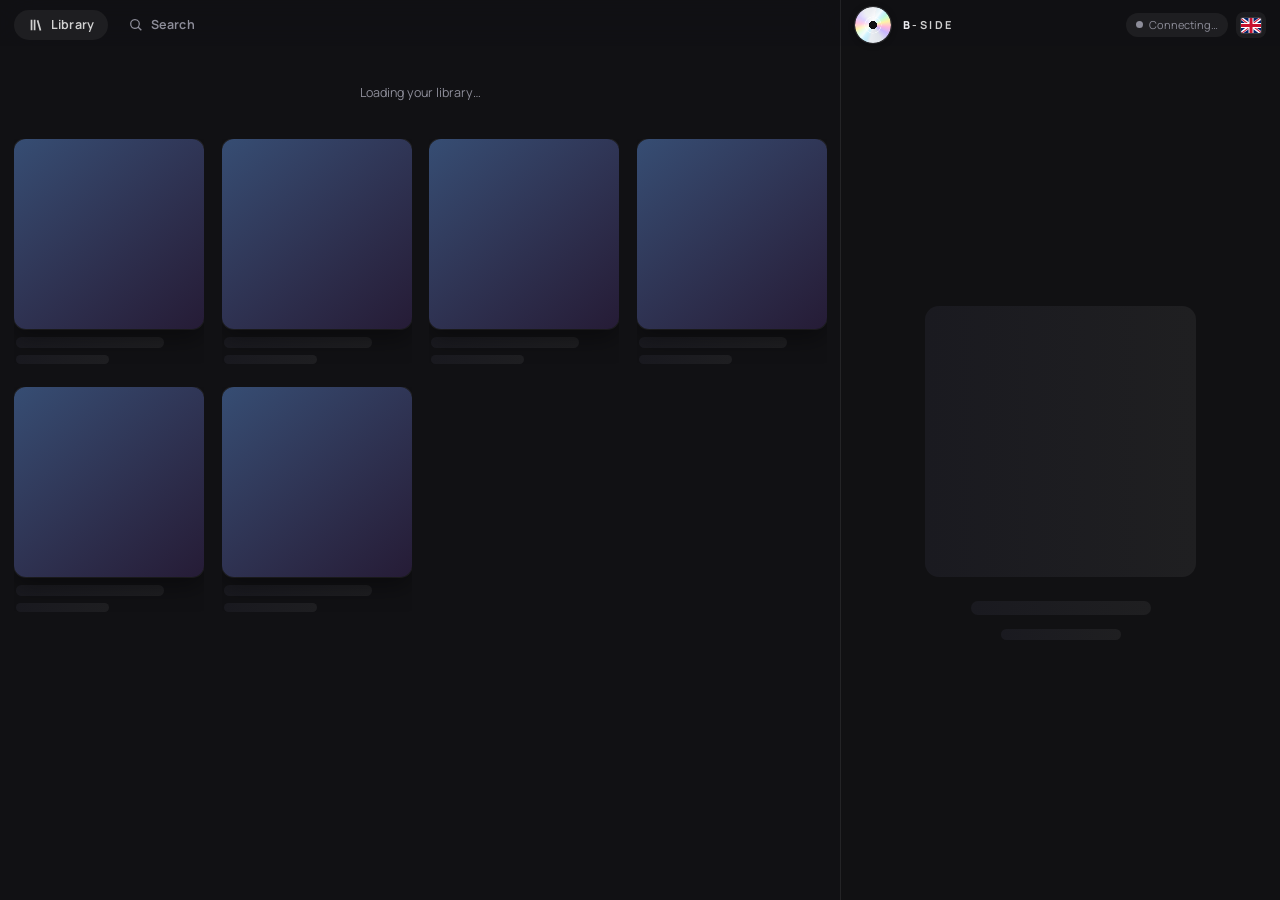
==== commit baec80cf: "B-Side 2.1.2: one format line, bigger logos, Vinyl as a valve amp, CD accent from the cover - format" ====
--- a/panel/index.html
+++ b/panel/index.html
@@ -84,6 +84,7 @@
           <path class="c-hub c-b" d="M5 3h1v1H5ZM7 3h1v1H7ZM6 4h1v1H6ZM5 5h1v1H5ZM7 5h1v1H7ZM12 3h1v1h-1ZM14 3h1v1h-1ZM13 4h1v1h-1ZM12 5h1v1h-1ZM14 5h1v1h-1Z"/>
           <path class="c-foot" d="M5 9h10v1h1v3H4v-3h1Z"/>
           <path class="c-holes" d="M6 11h1v1H6ZM13 11h1v1h-1Z"/>
+          <rect class="c-led" x="17" y="10" width="1" height="1"/>
         </svg>
       </button>
       <span class="word">B<b>-SIDE</b></span>
@@ -131,12 +132,11 @@
       <div class="np-top">
         <div class="stage" id="stage">
           <div class="cover" id="cover"><div class="disc" id="disc" aria-hidden="true"></div><div class="artistfill" id="artistFill" aria-hidden="true"></div></div>
-          <button class="lyrbtn" id="lyricsBtn" data-i18n-label="lyrics" aria-label="Lyrics" aria-pressed="false" hidden><svg aria-hidden="true"><use href="#i-lyrics"/></svg><span data-i18n="lyrics">Lyrics</span></button>
         </div>
         <div class="meta">
           <div class="title" id="title" data-i18n="nothing">Nothing playing</div>
           <div class="subrow"><img class="avatar" id="avatar" alt="" hidden><div class="sub" id="sub"></div></div>
-          <div class="chips" id="chips"></div>
+          <div class="tech" id="chips"></div>
         </div>
       </div>
       <div class="lyrbox" id="lyricsBox" hidden>
@@ -149,11 +149,11 @@
       <div class="transport">
         <button class="ib side" id="shuffle" data-i18n-label="shuffle" aria-label="Shuffle" aria-pressed="false"><svg><use href="#i-shuffle"/></svg></button>
         <button class="ib" id="prev" data-i18n-label="previous" aria-label="Previous"><svg><use href="#i-prev"/></svg></button>
-        <button class="ib hero" id="play" aria-label="Play"><svg><use href="#i-play"/></svg></button>
+        <button class="ib big" id="play" aria-label="Play"><svg><use href="#i-play"/></svg></button>
         <button class="ib" id="next" data-i18n-label="next" aria-label="Next"><svg><use href="#i-next"/></svg></button>
         <button class="ib side" id="repeat" data-i18n-label="repeat" aria-label="Repeat" aria-pressed="false"><svg><use href="#i-repeat"/></svg></button>
       </div>
-      <div class="vol" id="volBox"><button class="ib" id="mute" data-i18n-label="mute" aria-label="Mute" aria-pressed="false"><svg id="volIcon" aria-hidden="true"><use href="#i-vol"/></svg></button><input type="range" id="vol" min="0" max="100" step="1" value="50" data-i18n-label="volume" aria-label="Volume" /><output id="volOut">50</output></div>
+      <div class="vol" id="volBox"><button class="ib" id="mute" data-i18n-label="mute" aria-label="Mute" aria-pressed="false"><svg id="volIcon" aria-hidden="true"><use href="#i-vol"/></svg></button><input type="range" id="vol" min="0" max="100" step="1" value="50" data-i18n-label="volume" aria-label="Volume" /><output id="volOut">50</output><button class="lyrbtn" id="lyricsBtn" data-i18n-label="lyrics" aria-label="Lyrics" aria-pressed="false" hidden><svg aria-hidden="true"><use href="#i-lyrics"/></svg><span data-i18n="lyrics">Lyrics</span></button></div>
       <div class="hint" id="hint" hidden>
         <p data-i18n-html="hint">Pick an album in the <b>Library</b> and play it from here.</p>
         <button class="btn ghost" id="hintLibrary"><svg><use href="#i-library"/></svg><span data-i18n="openLibrary">Browse the library</span></button>
--- a/panel/styles.css
+++ b/panel/styles.css
@@ -181,10 +181,16 @@
 .avatar { width: 18px; height: 18px; border-radius: 50%; object-fit: cover; flex: none; box-shadow: 0 0 0 1px var(--line); }
 .link { color: inherit; text-align: inherit; border-radius: 4px; font: inherit; display: inline; }
 .link:hover { color: var(--fg); text-decoration: underline; text-underline-offset: 3px; text-decoration-thickness: 1px; }
-.chips { display: flex; gap: 6px; flex-wrap: wrap; margin-top: 12px; min-height: 20px; }
-.chip { display: inline-flex; align-items: center; gap: 4px; font-size: 10px; font-weight: 700; letter-spacing: 0.06em; padding: 3px 8px; border-radius: 5px; background: var(--hover); color: var(--muted); text-transform: uppercase; white-space: nowrap; }
-.chip.hq { background: var(--accent-soft); color: var(--accent); }
-.chip svg { width: 11px; height: 11px; }
+/* The format in one line, "FLAC | 16 bits | 44.1 kHz | 738 kbps | Stereo": type and thin
+   separators, no boxes. The separators are drawn here (content with empty alt text), not read. */
+.tech { display: flex; flex-wrap: wrap; align-items: center; row-gap: 2px; margin-top: 10px; min-height: 18px; font-size: 11.5px; line-height: 1.5; color: var(--muted); font-variant-numeric: tabular-nums; letter-spacing: 0.01em;
+  /* Every part keeps a separator on its left; the one starting a line falls in the clipped margin, so
+     a wrapped line never starts with "|". */
+  margin-left: -15px; clip-path: inset(-4px -4px -4px 15px); }
+.tech > span { position: relative; margin-left: 15px; white-space: nowrap; display: inline-flex; align-items: center; gap: 4px; }
+.tech > span:first-child { color: var(--fg); font-weight: 650; }
+.tech > span::before { content: '|' / ''; position: absolute; left: -8px; top: 50%; transform: translate(-50%, -50%); color: var(--muted); opacity: 0.45; font-weight: 300; }
+.tech svg { width: 12px; height: 12px; }
 
 .prog { width: min(100%, 340px); margin-top: 16px; flex: none; }
 .track { position: relative; height: 18px; cursor: pointer; display: flex; align-items: center; touch-action: none; }
@@ -203,17 +209,27 @@
 .ib svg { width: 22px; height: 22px; }
 .ib.side svg { width: 18px; height: 18px; color: var(--muted); }
 .ib.side.on svg { color: var(--accent); }
-.ib.hero { width: 62px; height: 62px; background: var(--fg); color: var(--bg); box-shadow: 0 10px 30px rgba(0, 0, 0, 0.35); }
-.ib.hero svg { width: 28px; height: 28px; }
-.ib.hero:hover:not(:disabled) { background: var(--fg); transform: scale(1.04); }
+.ib.big { width: 62px; height: 62px; background: var(--fg); color: var(--bg); box-shadow: 0 10px 30px rgba(0, 0, 0, 0.35); }
+.ib.big svg { width: 28px; height: 28px; }
+.ib.big:hover:not(:disabled) { background: var(--fg); transform: scale(1.04); }
 .ib.round { background: var(--hover); }
 
-.vol { display: flex; align-items: center; gap: 10px; width: min(100%, 280px); margin-top: 14px; color: var(--muted); flex: none; }
+.vol { display: flex; align-items: center; gap: 10px; width: min(100%, 320px); margin-top: 14px; color: var(--muted); flex: none; }
 .vol svg { width: 16px; height: 16px; }
 .vol .ib { width: 28px; height: 28px; margin: 0 -4px; }
 .vol .ib svg { width: 16px; height: 16px; }
 .vol.muted input[type='range'] { background: linear-gradient(90deg, color-mix(in srgb, var(--fg) 38%, transparent) var(--v, 50%), color-mix(in srgb, var(--fg) 16%, transparent) var(--v, 50%)); }
 .vol output { width: 28px; text-align: right; font-size: 11px; font-variant-numeric: tabular-nums; }
+/* Lyrics: one control in every skin, at the end of the volume row. Filled while the lyrics show,
+   dimmed (with the reason as its tooltip) when the track has none; the label hides on narrow
+   panels, the icon stays. */
+.lyrbtn { flex: none; height: 28px; padding: 0 10px 0 8px; margin-left: 2px; border-radius: 999px; display: inline-flex; align-items: center; gap: 5px; font-size: 11.5px; font-weight: 650; color: var(--fg); background: var(--hover); transition: color 0.15s, background 0.15s; }
+.lyrbtn svg { width: 15px; height: 15px; }
+.lyrbtn.has { color: var(--accent); }
+.lyrbtn:hover { color: var(--fg); background: color-mix(in srgb, var(--fg) 16%, transparent); }
+.lyrbtn[aria-pressed='true'] { color: var(--on-accent); background: var(--accent); }
+.lyrbtn.dim { opacity: 0.55; cursor: help; }
+@container np (max-width: 299px) { .lyrbtn { width: 28px; padding: 0; justify-content: center; } .lyrbtn span { display: none; } }
 input[type='range'] { -webkit-appearance: none; appearance: none; flex: 1; min-width: 0; height: 4px; border-radius: 2px; background: linear-gradient(90deg, var(--fg) var(--v, 50%), color-mix(in srgb, var(--fg) 16%, transparent) var(--v, 50%)); outline: none; cursor: pointer; }
 input[type='range']:focus-visible { outline: 2px solid var(--ring); outline-offset: 6px; }
 input[type='range']:disabled { opacity: 0.35; cursor: default; }
@@ -233,10 +249,7 @@
 .body.lyr .meta { margin-top: 0; flex: 1; min-width: 0; }
 .body.lyr .title { font-size: 16px; -webkit-line-clamp: 1; }
 .body.lyr .sub { -webkit-line-clamp: 1; }
-.body.lyr .chips { margin-top: 7px; min-height: 0; max-height: 20px; overflow: hidden; }
-.vol .lyrbtn { position: static; width: 28px; height: 28px; padding: 0; margin: 0 -4px 0 0; justify-content: center; border-radius: 50%; background: none; box-shadow: none; backdrop-filter: none; flex: none; }
-.vol .lyrbtn span { display: none; }
-.vol .lyrbtn[aria-pressed='true'] { background: var(--accent-soft); color: var(--accent); }
+.body.lyr .tech { margin-top: 5px; min-height: 0; max-height: 37px; overflow: hidden; }
 .body.lyr .prog { margin-top: 12px; }
 .lyrbox { position: relative; flex: 1 1 auto; min-height: 130px; width: 100%; max-width: 440px; margin-top: 12px; }
 .lyrics { position: absolute; inset: 0; overflow-y: auto; overscroll-behavior: contain; border-radius: 14px; padding: 16px 14px 24px; background: color-mix(in srgb, var(--card) 55%, transparent); box-shadow: 0 0 0 1px var(--line); font-size: 13px; line-height: 1.45; scrollbar-width: thin; -webkit-mask-image: linear-gradient(transparent, #000 7%, #000 86%, transparent); mask-image: linear-gradient(transparent, #000 7%, #000 86%, transparent); }
@@ -248,23 +261,17 @@
 .lyrics.synced p.now { color: var(--fg); opacity: 1; }
 .lyrics.synced p:hover { color: var(--fg); }
 @container np (min-width: 360px) and (min-height: 640px) { .lyrics.synced p { font-size: 16.5px; } .lyrics { font-size: 14px; } }
-.lyrbtn { position: absolute; right: 8px; bottom: 8px; z-index: 2; height: 28px; padding: 0 11px 0 9px; border-radius: 999px; display: inline-flex; align-items: center; gap: 6px; font-size: 11px; font-weight: 700; letter-spacing: 0.02em; color: var(--fg); background: color-mix(in srgb, var(--card) 86%, transparent); box-shadow: 0 0 0 1px var(--line), 0 4px 14px rgba(0, 0, 0, 0.35); backdrop-filter: blur(6px); transition: color 0.15s, background 0.15s; }
-.lyrbtn svg { width: 15px; height: 15px; }
-.lyrbtn.has { color: var(--accent); }
-.lyrbtn:hover { color: var(--fg); background: color-mix(in srgb, var(--card) 80%, var(--hover)); }
-.lyrbtn[aria-pressed='true'] { color: var(--accent); background: color-mix(in srgb, var(--card) 70%, var(--accent-soft)); }
-.lyrbtn.dim { opacity: 0.6; cursor: help; }
 
 /* Short panels: tighter rhythm, same layout. */
 @container np (max-height: 600px) {
   .body { padding: 6px 18px 12px; }
   .meta { margin-top: 12px; }
   .title { font-size: 18px; }
-  .chips { margin-top: 8px; }
+  .tech { margin-top: 7px; }
   .prog { margin-top: 10px; }
   .transport { margin-top: 4px; }
-  .ib.hero { width: 54px; height: 54px; }
-  .ib.hero svg { width: 24px; height: 24px; }
+  .ib.big { width: 54px; height: 54px; }
+  .ib.big svg { width: 24px; height: 24px; }
   .vol { margin-top: 10px; }
   .stage { width: min(100%, 340px, max(104px, 100cqh - 282px)); }
 }
@@ -421,7 +428,7 @@
 .hero-title { font-family: var(--font-display); font-size: 21px; font-weight: 800; line-height: 1.2; letter-spacing: -0.015em; overflow-wrap: anywhere; }
 .hero-sub { margin: 0; font-size: 14px; font-weight: 650; color: var(--fg); }
 .hero-meta { margin: 2px 0 0; font-size: 12px; color: var(--muted); }
-.hero .chips { justify-content: center; margin-top: 8px; min-height: 0; }
+.hero .tech { justify-content: center; margin-top: 8px; min-height: 0; }
 .actions { display: flex; align-items: center; gap: 10px; margin-top: 12px; }
 .actions .btn { padding: 10px 22px; font-size: 12.5px; }
 @container (min-width: 520px) {
@@ -429,7 +436,7 @@
   .hero-art { width: 210px; }
   .hero.artist .hero-art { width: 190px; }
   .hero-text { align-items: flex-start; }
-  .hero .chips { justify-content: flex-start; }
+  .hero .tech { justify-content: flex-start; }
   .hero-title { font-size: 30px; }
 }
 .ghead { display: flex; align-items: center; gap: 14px; margin: 4px 0 18px; }
--- a/panel/skins.css
+++ b/panel/skins.css
@@ -14,7 +14,7 @@
    no cost; reduced motion keeps every state but nothing moves on its own. */
 
 /* --- Logo: one deck per skin ----------------------------------------------------------------- */
-.logo { position: relative; display: grid; place-items: center; height: 32px; min-width: 32px; padding: 0 2px; margin: -4px 0 -4px -2px; border-radius: 9px; flex: none; transition: background 0.15s; }
+.logo { position: relative; display: grid; place-items: center; height: 44px; min-width: 44px; padding: 0 3px; margin: -6px 0 -6px -4px; border-radius: 9px; flex: none; transition: background 0.15s; }
 .logo:hover, .logo[aria-expanded='true'] { background: var(--hover); }
 .logo .deck { display: none; }
 html:not([data-skin]) .deck-cd, [data-skin='cd'] .deck-cd, [data-skin='vinyl'] .deck-vinyl, [data-skin='cassette'] .deck-cassette { display: block; }
@@ -25,18 +25,21 @@
 .app.is-away .disc.spin, .app.is-away .eq i, .app.is-away .skel { animation-play-state: paused; }
 
 /* CD: silver, the rainbow of the data side turning under a glint that stays put. */
-.deck-cd { position: relative; width: 26px; height: 26px; border-radius: 50%; box-shadow: 0 1px 6px rgba(0, 0, 0, 0.35), 0 0 0 1px color-mix(in srgb, var(--fg) 16%, transparent); }
+.deck-cd { position: relative; width: 36px; height: 36px; border-radius: 50%; box-shadow: 0 1px 6px rgba(0, 0, 0, 0.35), 0 0 0 1px color-mix(in srgb, var(--fg) 16%, transparent); }
 .deck-cd i { position: absolute; inset: 0; border-radius: 50%;
   -webkit-mask: radial-gradient(circle, transparent 0 15%, #000 16%); mask: radial-gradient(circle, transparent 0 15%, #000 16%); }
 .cd-disc { background:
     radial-gradient(circle, transparent 0 30%, rgba(255, 255, 255, 0.55) 31% 33%, transparent 34% 96%, rgba(255, 255, 255, 0.7) 97%),
     conic-gradient(from 10deg, #dfe3ea, #9fe7ff 28deg, #c9ffd4 48deg, #fff2a6 66deg, #ffb7dc 88deg, #c8b6ff 110deg, #dfe3ea 140deg, #e9ecf1 180deg, #9fe7ff 208deg, #c9ffd4 228deg, #fff2a6 246deg, #ffb7dc 268deg, #c8b6ff 290deg, #dfe3ea 320deg, #e9ecf1);
   animation: spin 1.15s linear infinite; }
+/* Playing also shows without motion (reduced motion included): a halo in the accent. */
+.app.is-playing .deck-cd { box-shadow: 0 1px 6px rgba(0, 0, 0, 0.35), 0 0 0 1px color-mix(in srgb, var(--fg) 16%, transparent), 0 0 10px 2px color-mix(in srgb, var(--accent) 55%, transparent); }
+.deck-cd { transition: box-shadow 0.4s; }
 .cd-glint { background: linear-gradient(128deg, transparent 30%, rgba(255, 255, 255, 0.85) 46%, transparent 58%), radial-gradient(circle at 30% 26%, rgba(255, 255, 255, 0.55), transparent 42%); mix-blend-mode: screen; }
 
 /* Vinyl: the record turns at 33 1/3 (1.8 s a turn); the arm swings in, then lowers, and on pause
    lifts, then swings back to its rest. */
-.deck-vinyl { width: 36px; height: 30px; overflow: visible; }
+.deck-vinyl { width: 50px; height: 42px; overflow: visible; }
 .v-platter { fill: #3a2f25; stroke: #8f7444; stroke-width: 0.6; }
 .v-disc { fill: #0c0a08; }
 .v-groove { fill: none; stroke: #2c2620; stroke-width: 0.45; }
@@ -55,7 +58,7 @@
 .app.is-playing .v-lift { transform: scale(1); filter: drop-shadow(0.4px 0.6px 0.3px rgba(0, 0, 0, 0.5)); transition-delay: 0.75s; }
 
 /* Cassette: two frames of the reels (+ and x), swapped four times a second. */
-.deck-cassette { width: 40px; height: 26px; }
+.deck-cassette { width: 60px; height: 39px; }
 .c-shell { fill: #2b1452; }
 .c-label { fill: #fff1d6; }
 .c-s1 { fill: #ff62d4; }
@@ -67,6 +70,9 @@
 .c-b { animation-name: frame-b; }
 .c-foot { fill: #1d0b3a; }
 .c-holes { fill: #12061f; }
+/* The deck's play light: dark while paused, cyan while the tape runs. */
+.c-led { fill: #4a2a6e; }
+.app.is-playing .c-led { fill: #3ef2ff; }
 html.light .c-shell { fill: #5a2b8f; }
 @keyframes frame-a { 0% { opacity: 1; } 50% { opacity: 0; } }
 @keyframes frame-b { 0% { opacity: 0; } 50% { opacity: 1; } }
@@ -103,9 +109,19 @@
 [data-skin='cd'] .cover { border-radius: 16px; }
 [data-skin='cd'] .cover::after { content: ''; position: absolute; inset: 0; pointer-events: none; border-radius: inherit;
   background: linear-gradient(125deg, rgba(255, 255, 255, 0.16) 0%, rgba(255, 255, 255, 0.04) 28%, transparent 42%); box-shadow: inset 0 0 0 1px rgba(255, 255, 255, 0.1); }
-[data-skin='cd'] .chip { border-radius: 999px; padding: 3px 9px; font-weight: 750; letter-spacing: 0.05em; background: color-mix(in srgb, var(--fg) 8%, transparent); box-shadow: inset 0 0 0 1px color-mix(in srgb, var(--fg) 12%, transparent); }
-[data-skin='cd'] .chip.hq { background: var(--accent-soft); box-shadow: inset 0 0 0 1px color-mix(in srgb, var(--accent) 35%, transparent); }
-[data-skin='cd'] .ib.hero { box-shadow: 0 12px 34px rgba(0, 0, 0, 0.35), 0 0 0 6px color-mix(in srgb, var(--fg) 7%, transparent); }
+/* The accent comes from the cover (panel/palette.js), AA on it: play, progress, volume, the
+   tab in use, focus and the current lyric. Never a fixed colour. */
+[data-skin='cd'] { --ring: var(--accent); }
+[data-skin='cd'] .ib.big { background: var(--accent); color: var(--on-accent); }
+[data-skin='cd'] .ib.big:hover:not(:disabled) { background: var(--accent); }
+[data-skin='cd'] .fill, [data-skin='cd'] .knob, [data-skin='cd'] .mini-bar i { background: var(--accent); }
+[data-skin='cd'] input[type='range'] { background: linear-gradient(90deg, var(--accent) var(--v, 50%), color-mix(in srgb, var(--fg) 16%, transparent) var(--v, 50%)); }
+[data-skin='cd'] input[type='range']::-webkit-slider-thumb { background: var(--accent); }
+[data-skin='cd'] .tabs button[aria-current='page'] { color: var(--accent); }
+[data-skin='cd'] .lyrics { background: color-mix(in srgb, var(--fg) 5%, transparent); box-shadow: inset 0 0 0 1px color-mix(in srgb, var(--accent) 22%, transparent); }
+[data-skin='cd'] .lyrics.synced p.now { color: var(--accent); }
+[data-skin='cd'] .tech > span:first-child { color: var(--accent); }
+[data-skin='cd'] .ib.big { box-shadow: 0 12px 34px rgba(0, 0, 0, 0.35), 0 0 0 6px color-mix(in srgb, var(--fg) 7%, transparent); }
 [data-skin='cd'] .track::before, [data-skin='cd'] .fill { height: 5px; border-radius: 3px; }
 [data-skin='cd'] .tabs, [data-skin='cd'] .mini { -webkit-backdrop-filter: blur(18px) saturate(1.4); backdrop-filter: blur(18px) saturate(1.4); background: color-mix(in oklab, var(--chrome) 86%, transparent); }
 @media (max-width: 559.98px) { [data-skin='cd'] .app:not([data-view='now']) > .top { -webkit-backdrop-filter: blur(18px) saturate(1.4); backdrop-filter: blur(18px) saturate(1.4); } }
@@ -139,7 +155,7 @@
 [data-skin='vinyl'] .times, [data-skin='vinyl'] .tdur, [data-skin='vinyl'] .tnum, [data-skin='vinyl'] .vol output { font-variant-numeric: lining-nums tabular-nums; }
 /* Header: a small-caps wordmark in brass, a hairline under the bar. */
 [data-skin='vinyl'] .brand { font-family: var(--font-display); font-weight: 600; font-size: 15px; letter-spacing: 0.2em; }
-[data-skin='vinyl'] .brand .word { font-variant: small-caps; text-transform: lowercase; }
+[data-skin='vinyl'] .brand .word { font-variant-caps: all-small-caps; }
 [data-skin='vinyl'] .brand b { color: var(--accent); font-weight: 600; }
 [data-skin='vinyl'] .top { box-shadow: 0 1px 0 color-mix(in srgb, var(--accent) 22%, transparent); }
 [data-skin='vinyl'] .pill { border-radius: 2px; background: transparent; box-shadow: inset 0 0 0 1px var(--line); font-variant: small-caps; letter-spacing: 0.06em; font-size: 12px; }
@@ -150,7 +166,7 @@
 [data-skin='vinyl'] .sk-text b { font-family: var(--font-display); font-size: 16px; font-weight: 600; }
 /* Tabs: small capitals, a brass rule under the one in use. */
 [data-skin='vinyl'] .tabs { border-top: 1px solid color-mix(in srgb, var(--accent) 30%, transparent); }
-[data-skin='vinyl'] .tabs button { font-variant: small-caps; text-transform: lowercase; letter-spacing: 0.08em; font-size: 13px; font-weight: 500; border-radius: 2px; }
+[data-skin='vinyl'] .tabs button { font-variant-caps: all-small-caps; letter-spacing: 0.08em; font-size: 13px; font-weight: 500; border-radius: 2px; }
 [data-skin='vinyl'] .tabs button[aria-current='page'] { color: var(--accent); }
 [data-skin='vinyl'] .tabs button[aria-current='page'] span { box-shadow: 0 1px 0 var(--accent); }
 @media (min-width: 560px) { [data-skin='vinyl'] .tabs button[aria-current='page'] { background: transparent; box-shadow: inset 0 0 0 1px color-mix(in srgb, var(--accent) 45%, transparent); } }
@@ -160,18 +176,19 @@
 [data-skin='vinyl'] .stage { margin-top: 8px; }
 [data-skin='vinyl'] .title { font-weight: 600; font-size: 27px; line-height: 1.05; letter-spacing: 0; }
 [data-skin='vinyl'] .sub { font-style: italic; font-size: 14.5px; }
-[data-skin='vinyl'] .chip { border-radius: 1px; background: transparent; box-shadow: inset 0 0 0 1px var(--line); font-family: var(--font); font-variant: small-caps; text-transform: lowercase; font-size: 12.5px; font-weight: 500; letter-spacing: 0.07em; padding: 1px 8px 2px; }
-[data-skin='vinyl'] .chip.hq { color: var(--accent); background: transparent; box-shadow: inset 0 0 0 1px color-mix(in srgb, var(--accent) 60%, transparent); }
+[data-skin='vinyl'] .tech { font-variant-caps: all-small-caps; font-variant-numeric: lining-nums tabular-nums; font-size: 14px; letter-spacing: 0.06em; }
+[data-skin='vinyl'] .tech > span:first-child { color: var(--accent); font-weight: 600; }
+[data-skin='vinyl'] .tech > span::before { content: '' / ''; width: 1px; height: 0.9em; background: var(--accent); opacity: 0.6; }
 [data-skin='vinyl'] .track::before { height: 1px; background: color-mix(in srgb, var(--accent) 35%, transparent); }
 [data-skin='vinyl'] .fill { height: 2px; background: var(--accent); }
 [data-skin='vinyl'] .track:hover .fill, [data-skin='vinyl'] .prog.drag .fill { background: var(--accent); }
 [data-skin='vinyl'] .knob { width: 9px; height: 9px; border-radius: 1px; background: var(--accent); transform: translateX(-50%) rotate(45deg) scale(1); box-shadow: 0 0 0 2px var(--bg); }
 [data-skin='vinyl'] .prog.off .knob { transform: translateX(-50%) rotate(45deg) scale(0); }
 /* Play: a brass knob, turned on a lathe. */
-[data-skin='vinyl'] .ib.hero { color: var(--on-accent); background: radial-gradient(circle at 35% 28%, #f6e2a8, #d8b46c 42%, #9c7633 100%);
+[data-skin='vinyl'] .ib.big { color: var(--on-accent); background: radial-gradient(circle at 35% 28%, #f6e2a8, #d8b46c 42%, #9c7633 100%);
   box-shadow: inset 0 1px 1px rgba(255, 250, 230, 0.7), inset 0 -2px 3px rgba(60, 35, 5, 0.45), 0 0 0 1px #6e5021, 0 0 0 5px color-mix(in srgb, var(--accent) 14%, transparent), 0 12px 26px var(--shadow); }
-html.light[data-skin='vinyl'] .ib.hero { color: #1b1309; }
-[data-skin='vinyl'] .ib.hero:hover:not(:disabled) { background: radial-gradient(circle at 35% 28%, #fbeab9, #e0be78 42%, #a47d39 100%); }
+html.light[data-skin='vinyl'] .ib.big { color: #1b1309; }
+[data-skin='vinyl'] .ib.big:hover:not(:disabled) { background: radial-gradient(circle at 35% 28%, #fbeab9, #e0be78 42%, #a47d39 100%); }
 [data-skin='vinyl'] .ib.side.on svg { color: var(--accent); }
 [data-skin='vinyl'] input[type='range'] { height: 2px; background: linear-gradient(90deg, var(--accent) var(--v, 50%), color-mix(in srgb, var(--accent) 25%, transparent) var(--v, 50%)); }
 [data-skin='vinyl'] input[type='range']::-webkit-slider-thumb { width: 9px; height: 9px; border-radius: 1px; background: var(--accent); transform: rotate(45deg); box-shadow: 0 0 0 2px var(--bg); }
@@ -179,20 +196,20 @@
 [data-skin='vinyl'] .lyrics { border-radius: 2px; background: color-mix(in srgb, var(--card) 70%, transparent); box-shadow: inset 0 0 0 1px var(--line); text-align: center; font-size: 15px; }
 [data-skin='vinyl'] .lyrics.synced p { font-family: var(--font-display); font-weight: 600; font-size: 19px; line-height: 1.2; }
 [data-skin='vinyl'] .lyrics.synced p.now { color: var(--accent); }
-[data-skin='vinyl'] .lyrbtn { border-radius: 2px; font-variant: small-caps; text-transform: lowercase; font-size: 13px; font-weight: 500; letter-spacing: 0.05em; }
+[data-skin='vinyl'] .lyrbtn { border-radius: 2px; font-variant-caps: all-small-caps; font-size: 13px; font-weight: 500; letter-spacing: 0.05em; }
 /* The record standing in for a cover: grooves, an oxblood label, a brass rim. */
 [data-skin='vinyl'] .disc { background: radial-gradient(circle closest-side, #e8d3a2 0 3%, var(--accent-2) 4% 30%, #d8b46c 31% 32%, #0c0a08 33% 40%, #2c2620 41% 42%, #0c0a08 43% 60%, #2c2620 61% 62%, #0c0a08 63% 80%, #2c2620 81% 82%, #0c0a08 83% 95%, #8f7444 96% 100%); box-shadow: 0 14px 34px var(--shadow); }
 [data-skin='vinyl'] .disc.spin { animation-duration: 1.8s; }
 [data-skin='vinyl'] .banner { border-radius: 2px; }
 /* Buttons: brass plates with engraved small capitals. */
-[data-skin='vinyl'] .btn { border-radius: 2px; font-variant: small-caps; text-transform: lowercase; font-size: 14px; font-weight: 600; letter-spacing: 0.08em; padding: 8px 18px; }
+[data-skin='vinyl'] .btn { border-radius: 2px; font-variant-caps: all-small-caps; font-size: 14px; font-weight: 600; letter-spacing: 0.08em; padding: 8px 18px; }
 [data-skin='vinyl'] .btn.ghost { background: transparent; box-shadow: inset 0 0 0 1px color-mix(in srgb, var(--accent) 55%, transparent); color: var(--fg); }
 [data-skin='vinyl'] .mini { border-radius: 3px; box-shadow: 0 10px 28px var(--shadow), inset 0 1px 0 color-mix(in srgb, var(--accent) 40%, transparent), 0 0 0 1px var(--line); }
 [data-skin='vinyl'] .mini-text b { font-family: var(--font-display); font-size: 16px; font-weight: 600; }
 [data-skin='vinyl'] .mini-bar i { background: var(--accent); }
 [data-skin='vinyl'] .mini-art { border-radius: 1px; }
 /* Library: covers framed by a hairline, captions in the book face. */
-[data-skin='vinyl'] .seg button { border-radius: 2px; font-variant: small-caps; text-transform: lowercase; letter-spacing: 0.06em; font-size: 14px; font-weight: 500; }
+[data-skin='vinyl'] .seg button { border-radius: 2px; font-variant-caps: all-small-caps; letter-spacing: 0.06em; font-size: 14px; font-weight: 500; }
 [data-skin='vinyl'] .seg button[aria-selected='true'] { background: transparent; color: var(--accent); box-shadow: inset 0 -1px 0 var(--accent); }
 [data-skin='vinyl'] .card .art, [data-skin='vinyl'] .hero-art { border-radius: 1px; box-shadow: 0 10px 24px var(--shadow), 0 0 0 1px color-mix(in srgb, var(--accent) 35%, transparent); }
 [data-skin='vinyl'] .card:hover .art { box-shadow: 0 16px 32px var(--shadow), 0 0 0 1px var(--accent); }
@@ -212,7 +229,7 @@
 [data-skin='vinyl'] .ttext span, [data-skin='vinyl'] .otext span { font-style: italic; font-size: 12.5px; }
 [data-skin='vinyl'] .shead, [data-skin='vinyl'] .hero-sub, [data-skin='vinyl'] .pk-title, [data-skin='vinyl'] .state h2, [data-skin='vinyl'] .empty h2 { font-family: var(--font-display); font-weight: 600; }
 [data-skin='vinyl'] .shead { font-size: 21px; }
-[data-skin='vinyl'] .sgroup .shead, [data-skin='vinyl'] .disc-head { font-family: var(--font); font-variant: small-caps; text-transform: lowercase; font-size: 14px; letter-spacing: 0.12em; color: var(--accent); }
+[data-skin='vinyl'] .sgroup .shead, [data-skin='vinyl'] .disc-head { font-family: var(--font); font-variant-caps: all-small-caps; font-size: 14px; letter-spacing: 0.12em; color: var(--accent); }
 [data-skin='vinyl'] .hero-title { font-weight: 600; font-size: 27px; letter-spacing: 0; line-height: 1.1; }
 [data-skin='vinyl'] .hero-meta { font-style: italic; font-size: 13.5px; }
 @container (min-width: 520px) { [data-skin='vinyl'] .hero-title { font-size: 38px; } }
@@ -223,6 +240,60 @@
 [data-skin='vinyl'] .scanbar, [data-skin='vinyl'] .notice, [data-skin='vinyl'] .pk-card, [data-skin='vinyl'] .pk-error, [data-skin='vinyl'] .state .where { border-radius: 2px; }
 [data-skin='vinyl'] .page.scrolled > .bar { box-shadow: 0 1px 0 color-mix(in srgb, var(--accent) 30%, transparent); }
 [data-skin='vinyl'] .bar-title { font-family: var(--font-display); font-weight: 600; font-size: 17px; }
+
+/* --- Vinyl, the amplifier: black tolex, cream piping, a brushed gold control panel, walnut and
+   knurled gold knobs, after the classic British valve amps. -------------------------------------- */
+[data-skin='vinyl'] body { background:
+    radial-gradient(120% 70% at 50% 0%, color-mix(in srgb, var(--accent) 6%, transparent), transparent 60%),
+    url("data:image/svg+xml,%3Csvg xmlns='http://www.w3.org/2000/svg' width='120' height='120'%3E%3Cfilter id='t'%3E%3CfeTurbulence type='fractalNoise' baseFrequency='1.35' numOctaves='2' stitchTiles='stitch'/%3E%3CfeColorMatrix values='0 0 0 0 0.45 0 0 0 0 0.36 0 0 0 0 0.24 0 0 0 0.1 0'/%3E%3C/filter%3E%3Crect width='120' height='120' filter='url(%23t)'/%3E%3C/svg%3E"),
+    var(--bg); }
+[data-skin='vinyl'] .top { box-shadow: 0 1px 0 rgba(234, 223, 198, 0.28); }
+html.light[data-skin='vinyl'] .top { box-shadow: 0 1px 0 rgba(60, 40, 15, 0.25); }
+[data-skin='vinyl'] .brand { font-size: 17px; }
+/* The tab bar is the amp's control panel: brushed gold, black lettering, cream piping. */
+[data-skin='vinyl'] .tabs { border-top: 0; color: #33240d;
+  background: repeating-linear-gradient(90deg, rgba(255, 255, 255, 0.07) 0 1px, transparent 1px 3px), linear-gradient(180deg, #e8c987, #d6b26a 55%, #c69f57);
+  box-shadow: inset 0 1px 0 #efe4c8, inset 0 2px 0 rgba(0, 0, 0, 0.35), inset 0 -1px 0 rgba(60, 35, 5, 0.4); }
+[data-skin='vinyl'] .tabs button { color: #33240d; font-weight: 600; }
+[data-skin='vinyl'] .tabs button svg { color: #33240d; }
+[data-skin='vinyl'] .tabs button:hover { color: #1e1407; background: rgba(60, 35, 5, 0.12); }
+[data-skin='vinyl'] .tabs button[aria-current='page'], [data-skin='vinyl'] .tabs button[aria-current='page'] svg { color: #1e1407; }
+[data-skin='vinyl'] .tabs button[aria-current='page'] span { box-shadow: 0 2px 0 #1e1407; }
+[data-skin='vinyl'] .tabs :focus-visible { outline-color: #1e1407; }
+@media (min-width: 560px) {
+  [data-skin='vinyl'] .tabs { border-radius: 0; }
+  [data-skin='vinyl'] .tabs button[aria-current='page'] { background: rgba(60, 35, 5, 0.12); box-shadow: inset 0 0 0 1px rgba(30, 20, 7, 0.55); }
+  [data-skin='vinyl'] .tabs button[aria-current='page'] span { box-shadow: none; }
+}
+/* The sleeve in a walnut frame with a gold fillet. */
+[data-skin='vinyl'] .stage::before { content: ''; position: absolute; inset: -9px; border-radius: 4px; pointer-events: none;
+  background: repeating-linear-gradient(97deg, rgba(255, 214, 160, 0.06) 0 2px, transparent 2px 6px), repeating-linear-gradient(93deg, rgba(0, 0, 0, 0.22) 0 1px, transparent 1px 13px), linear-gradient(135deg, #6a4527, #3e2615 48%, #5a3a21);
+  box-shadow: inset 0 0 0 1px rgba(0, 0, 0, 0.45), inset 0 1px 0 rgba(255, 220, 170, 0.18), 0 28px 56px var(--shadow); }
+[data-skin='vinyl'] .body.lyr .stage::before { inset: -5px; border-radius: 3px; }
+[data-skin='vinyl'] .cover { box-shadow: 0 0 0 1px color-mix(in srgb, var(--accent) 75%, transparent), 0 0 0 2px rgba(0, 0, 0, 0.5); }
+/* Play: a gold cap on a knurled black skirt, its pointer turning up the dial when it plays. */
+[data-skin='vinyl'] .ib.big { position: relative; color: #1b1309;
+  background: radial-gradient(circle, #f4dea2 0 22%, #d8b46c 48%, #a27a35 61%, #2a1e12 62.5%, transparent 63.5%), repeating-conic-gradient(#120d08 0 5deg, #3b2c1c 5deg 10deg);
+  box-shadow: 0 0 0 1px rgba(0, 0, 0, 0.6), 0 0 0 4px rgba(234, 223, 198, 0.08), 0 12px 26px var(--shadow); }
+html.light[data-skin='vinyl'] .ib.big { color: #1b1309; }
+[data-skin='vinyl'] .ib.big:hover:not(:disabled) { background: radial-gradient(circle, #f8e6b4 0 22%, #e0be78 48%, #a77f3a 61%, #2a1e12 62.5%, transparent 63.5%), repeating-conic-gradient(#120d08 0 5deg, #3b2c1c 5deg 10deg); transform: none; }
+[data-skin='vinyl'] .ib.big svg { width: 22px; height: 22px; position: relative; }
+[data-skin='vinyl'] .ib.big::after { content: ''; position: absolute; inset: 0; border-radius: 50%; pointer-events: none;
+  background: linear-gradient(#efe4c8, #efe4c8) 50% 3px / 2px 8px no-repeat; transform: rotate(-120deg); transition: transform 0.6s cubic-bezier(0.3, 0, 0.2, 1); }
+[data-skin='vinyl'] .app.is-playing .ib.big::after { transform: rotate(120deg); }
+/* Lyrics on stitched leather. */
+[data-skin='vinyl'] .lyrics { background: color-mix(in srgb, var(--card) 85%, transparent); outline: 1px dashed color-mix(in srgb, var(--accent) 38%, transparent); outline-offset: -6px; }
+/* The mini-player: tolex with cream piping. */
+[data-skin='vinyl'] .mini { box-shadow: 0 10px 28px var(--shadow), 0 0 0 1px rgba(234, 223, 198, 0.55), inset 0 0 0 1px rgba(0, 0, 0, 0.4); }
+html.light[data-skin='vinyl'] .mini { box-shadow: 0 10px 28px var(--shadow), 0 0 0 1px rgba(60, 40, 15, 0.45); }
+@media (prefers-reduced-motion: reduce) { [data-skin='vinyl'] .ib.big::after { transition: none; } }
+
+/* QA 2.1.2: genre names whole on narrow tiles; the genre icon and the notices in the skin's colours. */
+[data-skin='vinyl'] .gtile b { font-size: 14.5px; overflow-wrap: normal; hyphens: manual; }
+@container (min-width: 460px) { [data-skin='vinyl'] .gtile b { font-size: 17px; } }
+[data-skin='vinyl'] .gicon { border-radius: 3px; color: #e2c27e; background: linear-gradient(135deg, #5a3a21, #2a1b10); box-shadow: inset 0 0 0 1px rgba(216, 180, 108, 0.5), 0 10px 24px var(--shadow); }
+[data-skin='vinyl'] .notice svg, [data-skin='vinyl'] .banner svg { color: var(--accent); }
+[data-skin='vinyl'] .banner { background: color-mix(in srgb, var(--accent) 9%, transparent); border-color: color-mix(in srgb, var(--accent) 45%, transparent); }
 
 /* ================================================================================================
    Cassette: 8-bit vaporwave. Pixel type, notched pixel corners, hard shadows, neon on violet.
@@ -250,7 +321,7 @@
 [data-skin='cassette'] .np > * { position: relative; }
 /* Header: the wordmark in Press Start, a pixel rule under it. */
 [data-skin='cassette'] .brand { font-family: var(--font-pixel); font-weight: 400; font-size: 9px; letter-spacing: 0.06em; }
-[data-skin='cassette'] .brand b { color: var(--accent); text-shadow: 2px 2px 0 color-mix(in srgb, var(--accent-2) 55%, transparent); }
+[data-skin='cassette'] .brand b { color: var(--accent); }
 [data-skin='cassette'] .top { box-shadow: 0 2px 0 var(--line); }
 [data-skin='cassette'] .pill, [data-skin='cassette'] .lang, [data-skin='cassette'] .logo { border-radius: 0; }
 [data-skin='cassette'] .pill { background: transparent; box-shadow: inset 0 0 0 2px var(--line); }
@@ -279,10 +350,10 @@
 [data-skin='cassette'] .title { font-weight: 700; font-size: 22px; line-height: 1.1; letter-spacing: 0.01em; text-shadow: 2px 2px 0 color-mix(in srgb, var(--accent) 65%, transparent); }
 html.light[data-skin='cassette'] .title { text-shadow: 2px 2px 0 color-mix(in srgb, var(--accent) 30%, transparent); }
 [data-skin='cassette'] .sub { font-size: 14px; }
-[data-skin='cassette'] .chip { border-radius: 0; background: transparent; font-family: var(--font-pixel); font-weight: 400; font-size: 7px; letter-spacing: 0; padding: 5px 6px 4px; box-shadow: inset 0 0 0 2px var(--line); }
-[data-skin='cassette'] .chip.hq { color: var(--on-accent); background: var(--accent); box-shadow: none; }
-[data-skin='cassette'] .chip svg { width: 10px; height: 10px; }
 /* Progress as an LED meter: square segments, a square knob. */
+[data-skin='cassette'] .tech { font-size: 13px; letter-spacing: 0.02em; }
+[data-skin='cassette'] .tech > span:first-child { color: var(--accent); font-weight: 700; }
+[data-skin='cassette'] .tech > span::before { content: '' / ''; width: 2px; height: 10px; background: var(--accent-2); opacity: 0.8; }
 [data-skin='cassette'] .track { height: 20px; }
 [data-skin='cassette'] .track::before { height: 8px; border-radius: 0; background: color-mix(in srgb, var(--fg) 14%, transparent); }
 [data-skin='cassette'] .fill { height: 8px; border-radius: 0; background: repeating-linear-gradient(90deg, var(--accent-2) 0 6px, transparent 6px 8px); }
@@ -291,13 +362,13 @@
 [data-skin='cassette'] .times, [data-skin='cassette'] .vol output { font-family: var(--font-pixel); font-size: 8px; margin-top: 6px; }
 /* Play: a chunky pixel button in hot pink with a cyan shadow. */
 [data-skin='cassette'] .ib { border-radius: 0; }
-[data-skin='cassette'] .ib.hero { color: var(--on-accent); background: var(--accent); width: 60px; height: 56px;
+[data-skin='cassette'] .ib.big { color: var(--on-accent); background: var(--accent); width: 60px; height: 56px;
   clip-path: polygon(0 4px, 4px 4px, 4px 0, calc(100% - 4px) 0, calc(100% - 4px) 4px, 100% 4px, 100% calc(100% - 4px), calc(100% - 4px) calc(100% - 4px), calc(100% - 4px) 100%, 4px 100%, 4px calc(100% - 4px), 0 calc(100% - 4px));
   box-shadow: inset -4px -4px 0 rgba(0, 0, 0, 0.25), inset 4px 4px 0 rgba(255, 255, 255, 0.35); }
-[data-skin='cassette'] .ib.hero:hover:not(:disabled) { background: var(--accent); transform: translate(-1px, -1px); }
-[data-skin='cassette'] .ib.hero:active:not(:disabled) { transform: translate(1px, 1px); }
+[data-skin='cassette'] .ib.big:hover:not(:disabled) { background: var(--accent); transform: translate(-1px, -1px); }
+[data-skin='cassette'] .ib.big:active:not(:disabled) { transform: translate(1px, 1px); }
 [data-skin='cassette'] .ib.side.on svg { color: var(--accent-2); }
-@container np (max-height: 600px) { [data-skin='cassette'] .ib.hero { width: 54px; height: 50px; } }
+@container np (max-height: 600px) { [data-skin='cassette'] .ib.big { width: 54px; height: 50px; } }
 [data-skin='cassette'] input[type='range'] { height: 8px; border-radius: 0; background: linear-gradient(90deg, var(--accent-2) var(--v, 50%), color-mix(in srgb, var(--fg) 14%, transparent) var(--v, 50%)); }
 [data-skin='cassette'] input[type='range']::-webkit-slider-thumb { width: 8px; height: 14px; border-radius: 0; background: var(--fg); box-shadow: 2px 2px 0 var(--accent); }
 /* Lyrics: a terminal of neon lines. */
@@ -305,7 +376,8 @@
 [data-skin='cassette'] .lyrics.synced p { font-weight: 600; font-size: 16px; line-height: 1.25; }
 [data-skin='cassette'] .lyrics.synced p.now { color: var(--accent-2); text-shadow: 2px 2px 0 color-mix(in srgb, var(--accent) 55%, transparent); }
 html.light[data-skin='cassette'] .lyrics.synced p.now { text-shadow: none; }
-[data-skin='cassette'] .lyrbtn { border-radius: 0; font-family: var(--font-pixel); font-weight: 400; font-size: 7px; }
+[data-skin='cassette'] .lyrbtn { border-radius: 0; font-size: 13px; font-weight: 600; box-shadow: inset 0 0 0 2px var(--line); }
+[data-skin='cassette'] .lyrbtn[aria-pressed='true'] { box-shadow: 3px 3px 0 var(--accent-2); }
 /* The tape standing in for a cover: a big pixel cassette whose reels turn. */
 [data-skin='cassette'] .disc { width: 62%; aspect-ratio: 20 / 13; border-radius: 0; box-shadow: none; image-rendering: pixelated;
   background: url("data:image/svg+xml,%3Csvg xmlns='http://www.w3.org/2000/svg' viewBox='0 0 20 13' shape-rendering='crispEdges'%3E%3Cpath fill='%232b1452' d='M1 0h18v1h1v11h-1v1H1v-1H0V1h1Z'/%3E%3Crect fill='%23fff1d6' x='2' y='1' width='16' height='8'/%3E%3Crect fill='%23ff62d4' x='2' y='1' width='16' height='1'/%3E%3Crect fill='%23ffb35c' x='2' y='2' width='16' height='1'/%3E%3Crect fill='%233ef2ff' x='2' y='7' width='16' height='1'/%3E%3Crect fill='%2312061f' x='4' y='3' width='12' height='4'/%3E%3Crect fill='%236b3d2a' x='8' y='5' width='4' height='1'/%3E%3Cpath fill='%23fdf4ff' d='M6 3h1v1H6ZM5 4h3v1H5ZM6 5h1v1H6ZM13 3h1v1h-1ZM12 4h3v1h-3ZM13 5h1v1h-1Z'/%3E%3Cpath fill='%231d0b3a' d='M5 9h10v1h1v3H4v-3h1Z'/%3E%3Cpath fill='%2312061f' d='M6 11h1v1H6ZM13 11h1v1h-1Z'/%3E%3C/svg%3E") center / contain no-repeat;
@@ -351,9 +423,21 @@
 [data-skin='cassette'] .page.scrolled > .bar { box-shadow: 0 2px 0 var(--line); }
 [data-skin='cassette'] :focus-visible { outline: 2px dashed var(--ring); border-radius: 0; }
 
+/* QA 2.1.2: Cassette genre names and state titles in Pixelify (Press Start broke words), the genre
+   icon and the notices in neon. */
+[data-skin='cassette'] .gtile b { font-family: var(--font); font-weight: 700; font-size: 14px; line-height: 1.2; overflow-wrap: normal; hyphens: manual; }
+@container (min-width: 460px) { [data-skin='cassette'] .gtile b { font-size: 16px; } }
+[data-skin='cassette'] .state h2, [data-skin='cassette'] .empty h2, [data-skin='cassette'] .pk-title { font-family: var(--font); font-weight: 700; font-size: 18px; line-height: 1.25; }
+[data-skin='cassette'] .gicon { border-radius: 0; color: var(--on-accent); background: var(--accent); box-shadow: 4px 4px 0 var(--accent-2); }
+[data-skin='cassette'] .notice svg, [data-skin='cassette'] .banner svg { color: var(--accent-2); }
+[data-skin='cassette'] .banner { border-radius: 0; background: color-mix(in srgb, var(--accent) 10%, transparent); border: 2px solid var(--accent); }
+
 @media (prefers-reduced-motion: reduce) {
   .cd-disc, .v-rec, .c-hub { animation: none; }
   .c-b { opacity: 0; }
   .v-arm, .v-lift { transition: none; }
   [data-skin='cassette'] .np::before { transform: perspective(240px) rotateX(58deg); }
 }
+/* Loading placeholders in each skin's shape. */
+[data-skin='vinyl'] .skel { border-radius: 2px; }
+[data-skin='cassette'] .skel { border-radius: 0; }
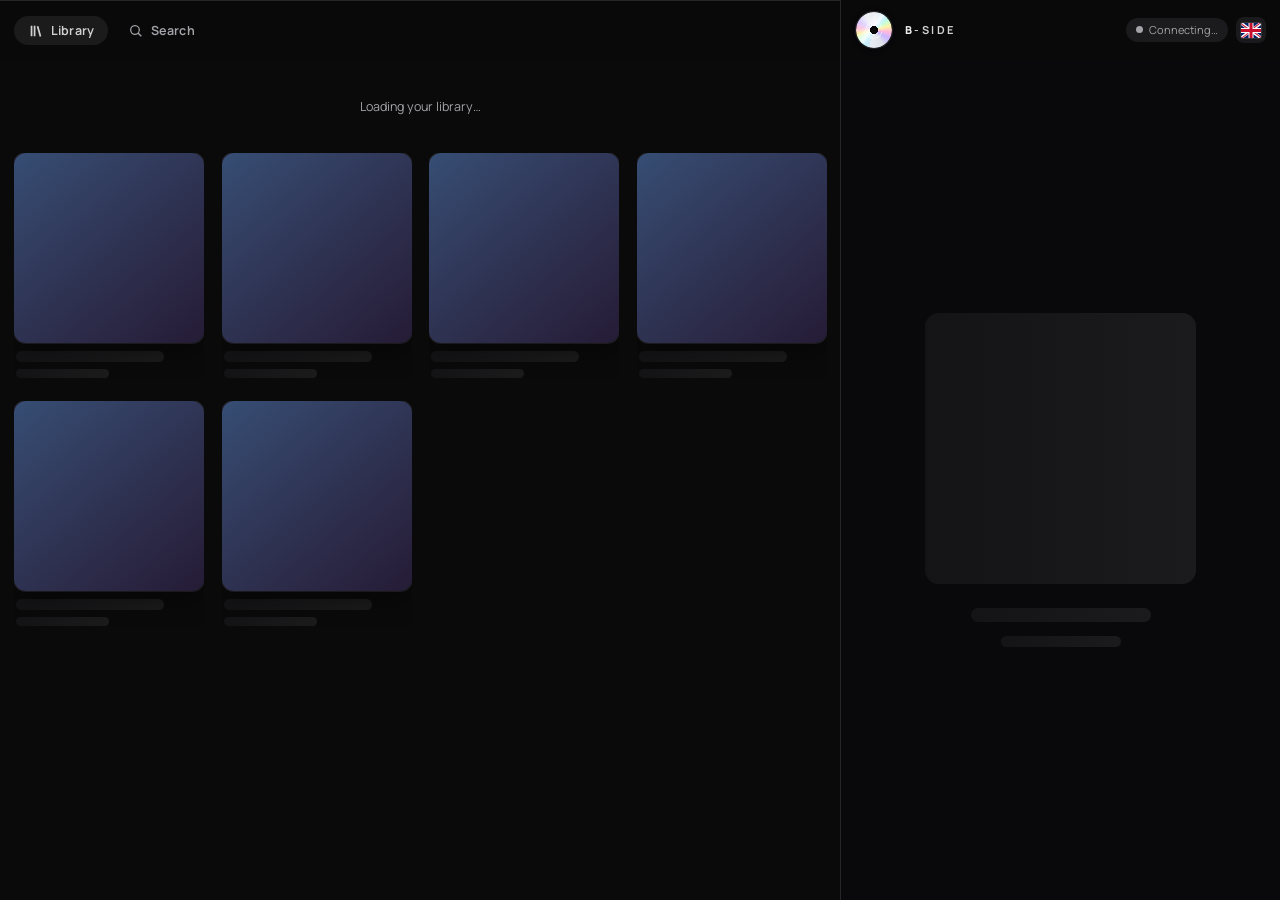
==== commit 03410b0b: "2.1.3 (wip): CD on neutral black with the cover over every surface; Vinyl gold as an accent; header " ====
--- a/panel/index.html
+++ b/panel/index.html
@@ -1,5 +1,5 @@
 <!doctype html>
-<html lang="en">
+<html lang="en" data-boot>
 <head>
 <meta charset="utf-8" />
 <meta name="viewport" content="width=device-width, initial-scale=1" />
@@ -135,6 +135,7 @@
         </div>
         <div class="meta">
           <div class="title" id="title" data-i18n="nothing">Nothing playing</div>
+          <button class="lyrbtn" id="lyricsBtn" data-i18n-label="lyrics" aria-label="Lyrics" aria-pressed="false" hidden><svg aria-hidden="true"><use href="#i-lyrics"/></svg><span data-i18n="lyrics">Lyrics</span></button>
           <div class="subrow"><img class="avatar" id="avatar" alt="" hidden><div class="sub" id="sub"></div></div>
           <div class="tech" id="chips"></div>
         </div>
@@ -153,7 +154,7 @@
         <button class="ib" id="next" data-i18n-label="next" aria-label="Next"><svg><use href="#i-next"/></svg></button>
         <button class="ib side" id="repeat" data-i18n-label="repeat" aria-label="Repeat" aria-pressed="false"><svg><use href="#i-repeat"/></svg></button>
       </div>
-      <div class="vol" id="volBox"><button class="ib" id="mute" data-i18n-label="mute" aria-label="Mute" aria-pressed="false"><svg id="volIcon" aria-hidden="true"><use href="#i-vol"/></svg></button><input type="range" id="vol" min="0" max="100" step="1" value="50" data-i18n-label="volume" aria-label="Volume" /><output id="volOut">50</output><button class="lyrbtn" id="lyricsBtn" data-i18n-label="lyrics" aria-label="Lyrics" aria-pressed="false" hidden><svg aria-hidden="true"><use href="#i-lyrics"/></svg><span data-i18n="lyrics">Lyrics</span></button></div>
+      <div class="vol" id="volBox"><button class="ib" id="mute" data-i18n-label="mute" aria-label="Mute" aria-pressed="false"><svg id="volIcon" aria-hidden="true"><use href="#i-vol"/></svg></button><input type="range" id="vol" min="0" max="100" step="1" value="50" data-i18n-label="volume" aria-label="Volume" /><output id="volOut">50</output></div>
       <div class="hint" id="hint" hidden>
         <p data-i18n-html="hint">Pick an album in the <b>Library</b> and play it from here.</p>
         <button class="btn ghost" id="hintLibrary"><svg><use href="#i-library"/></svg><span data-i18n="openLibrary">Browse the library</span></button>
--- a/panel/styles.css
+++ b/panel/styles.css
@@ -9,7 +9,7 @@
 @property --fg { syntax: '<color>'; inherits: true; initial-value: #ececf1; }
 @property --muted { syntax: '<color>'; inherits: true; initial-value: #8d8d99; }
 @property --hover { syntax: '<color>'; inherits: true; initial-value: transparent; }
-@property --accent { syntax: '<color>'; inherits: true; initial-value: #ff6a3d; }
+@property --accent { syntax: '<color>'; inherits: true; initial-value: #d4d4da; }
 @property --accent-soft { syntax: '<color>'; inherits: true; initial-value: transparent; }
 @property --on-accent { syntax: '<color>'; inherits: true; initial-value: #fff; }
 @property --bs-c0 { syntax: '<color>'; inherits: true; initial-value: transparent; }
@@ -26,10 +26,10 @@
   --card: var(--orca-card, #1a1a20);
   --line: var(--orca-border, rgba(255, 255, 255, 0.08));
   --hover: var(--theme-hover);
-  --ring: var(--orca-ring, #ff6a3d);
+  --ring: var(--orca-ring, #8b8bf5);
   --danger: var(--orca-destructive, #ef4f5a);
-  --accent: #ff6a3d;
-  --accent-soft: rgba(255, 106, 61, 0.16);
+  --accent: #d4d4da;
+  --accent-soft: rgba(212, 212, 218, 0.16);
   --on-accent: #fff;
   --bs-c0: transparent;
   --bs-c1: transparent;
@@ -47,6 +47,9 @@
   color-scheme: dark;
   transition: --fg 0.8s, --muted 0.8s, --hover 0.8s, --accent 0.8s, --accent-soft 0.8s, --on-accent 0.8s, --bs-c0 0.8s, --bs-c1 0.8s, --bs-c2 0.8s, --bs-c3 0.8s;
 }
+/* Opening the panel: no colour animates from the stylesheet's defaults to the skin's or the cover's
+   (2.1 flashed coral for most of a second); transitions start after the first paint. */
+html[data-boot], html[data-boot] * { transition: none !important; }
 /* Orca always sets the --orca-* variables; these fallbacks only matter outside it. */
 html.light {
   color-scheme: light;
@@ -103,7 +106,9 @@
 .shade { position: absolute; inset: 0; pointer-events: none; background: linear-gradient(180deg in oklab, transparent 0%, color-mix(in oklab, var(--bs-c3) 55%, transparent) 55%, var(--bs-c3) 96%); }
 
 /* --- Header ------------------------------------------------------------------------------------ */
-.top { display: flex; align-items: center; justify-content: space-between; padding: 9px 14px 5px; min-height: 44px; flex: none; z-index: 3; }
+/* The header holds the logo (46 px) with air above and below it, so neither the logo nor its glow
+   or tonearm ever touches the header's edge or the line under it. */
+.top { display: flex; align-items: center; justify-content: space-between; padding: 7px 14px; min-height: 60px; flex: none; z-index: 3; }
 @media (max-width: 559.98px) { .app:not([data-view='now']) > .top { background: var(--chrome); box-shadow: 0 1px 0 var(--line); } }
 .brand { position: relative; display: flex; align-items: center; gap: 8px; font-weight: 800; letter-spacing: 0.18em; font-size: 11px; flex: none; white-space: nowrap; }
 @keyframes spin { to { transform: rotate(360deg); } }
@@ -133,7 +138,7 @@
 .tabs button[aria-current='page'] { color: var(--fg); }
 .tabs button[aria-current='page'] svg { color: var(--accent); }
 @media (min-width: 560px) {
-  .tabs { border-top: 0; background: none; padding: 9px 14px 5px; gap: 6px; align-items: center; min-height: 44px; }
+  .tabs { border-top: 0; background: none; padding: 7px 14px; gap: 6px; align-items: center; min-height: 60px; }
   .tabs [data-tab='now'] { display: none; }
   .tabs button { flex: none; flex-direction: row; gap: 7px; padding: 6px 14px; font-size: 12.5px; border-radius: 999px; }
   .tabs button svg { width: 16px; height: 16px; }
@@ -214,22 +219,26 @@
 .ib.big:hover:not(:disabled) { background: var(--fg); transform: scale(1.04); }
 .ib.round { background: var(--hover); }
 
-.vol { display: flex; align-items: center; gap: 10px; width: min(100%, 320px); margin-top: 14px; color: var(--muted); flex: none; }
+.vol { display: flex; align-items: center; gap: 10px; width: min(100%, 280px); margin-top: 14px; color: var(--muted); flex: none; }
 .vol svg { width: 16px; height: 16px; }
 .vol .ib { width: 28px; height: 28px; margin: 0 -4px; }
 .vol .ib svg { width: 16px; height: 16px; }
 .vol.muted input[type='range'] { background: linear-gradient(90deg, color-mix(in srgb, var(--fg) 38%, transparent) var(--v, 50%), color-mix(in srgb, var(--fg) 16%, transparent) var(--v, 50%)); }
-.vol output { width: 28px; text-align: right; font-size: 11px; font-variant-numeric: tabular-nums; }
-/* Lyrics: one control in every skin, at the end of the volume row. Filled while the lyrics show,
-   dimmed (with the reason as its tooltip) when the track has none; the label hides on narrow
-   panels, the icon stays. */
-.lyrbtn { flex: none; height: 28px; padding: 0 10px 0 8px; margin-left: 2px; border-radius: 999px; display: inline-flex; align-items: center; gap: 5px; font-size: 11.5px; font-weight: 650; color: var(--fg); background: var(--hover); transition: color 0.15s, background 0.15s; }
-.lyrbtn svg { width: 15px; height: 15px; }
+.vol output { width: 3ch; flex: none; text-align: right; font-size: 11px; font-variant-numeric: tabular-nums; }
+/* Lyrics: a round toggle at the right of the title, the place music apps keep a track's own
+   actions; the same in every skin. The transport row keeps its five symmetric controls and the
+   volume row stands alone, centred. Filled while the lyrics show, dimmed (with the reason as its
+   tooltip) when the track has none. */
+.meta { position: relative; padding-right: 44px; }
+.lyrbtn { position: absolute; top: 0; right: 0; width: 34px; height: 34px; border-radius: 50%; display: grid; place-items: center; color: var(--fg); background: var(--hover); transition: color 0.15s, background 0.15s, box-shadow 0.15s; }
+.lyrbtn svg { width: 17px; height: 17px; }
+.lyrbtn span { position: absolute; width: 1px; height: 1px; overflow: hidden; clip: rect(0 0 0 0); white-space: nowrap; }
 .lyrbtn.has { color: var(--accent); }
-.lyrbtn:hover { color: var(--fg); background: color-mix(in srgb, var(--fg) 16%, transparent); }
+.lyrbtn:hover { background: color-mix(in srgb, var(--fg) 16%, transparent); }
 .lyrbtn[aria-pressed='true'] { color: var(--on-accent); background: var(--accent); }
-.lyrbtn.dim { opacity: 0.55; cursor: help; }
-@container np (max-width: 299px) { .lyrbtn { width: 28px; padding: 0; justify-content: center; } .lyrbtn span { display: none; } }
+.lyrbtn.dim { opacity: 0.5; cursor: help; }
+.body.lyr .meta { padding-right: 38px; }
+.body.lyr .lyrbtn { top: 50%; transform: translateY(-50%); width: 32px; height: 32px; }
 input[type='range'] { -webkit-appearance: none; appearance: none; flex: 1; min-width: 0; height: 4px; border-radius: 2px; background: linear-gradient(90deg, var(--fg) var(--v, 50%), color-mix(in srgb, var(--fg) 16%, transparent) var(--v, 50%)); outline: none; cursor: pointer; }
 input[type='range']:focus-visible { outline: 2px solid var(--ring); outline-offset: 6px; }
 input[type='range']:disabled { opacity: 0.35; cursor: default; }
@@ -249,7 +258,7 @@
 .body.lyr .meta { margin-top: 0; flex: 1; min-width: 0; }
 .body.lyr .title { font-size: 16px; -webkit-line-clamp: 1; }
 .body.lyr .sub { -webkit-line-clamp: 1; }
-.body.lyr .tech { margin-top: 5px; min-height: 0; max-height: 37px; overflow: hidden; }
+.body.lyr .tech { margin-top: 5px; min-height: 0; max-height: calc(2lh + 2px); overflow: hidden; }
 .body.lyr .prog { margin-top: 12px; }
 .lyrbox { position: relative; flex: 1 1 auto; min-height: 130px; width: 100%; max-width: 440px; margin-top: 12px; }
 .lyrics { position: absolute; inset: 0; overflow-y: auto; overscroll-behavior: contain; border-radius: 14px; padding: 16px 14px 24px; background: color-mix(in srgb, var(--card) 55%, transparent); box-shadow: 0 0 0 1px var(--line); font-size: 13px; line-height: 1.45; scrollbar-width: thin; -webkit-mask-image: linear-gradient(transparent, #000 7%, #000 86%, transparent); mask-image: linear-gradient(transparent, #000 7%, #000 86%, transparent); }
--- a/panel/skins.css
+++ b/panel/skins.css
@@ -14,7 +14,7 @@
    no cost; reduced motion keeps every state but nothing moves on its own. */
 
 /* --- Logo: one deck per skin ----------------------------------------------------------------- */
-.logo { position: relative; display: grid; place-items: center; height: 44px; min-width: 44px; padding: 0 3px; margin: -6px 0 -6px -4px; border-radius: 9px; flex: none; transition: background 0.15s; }
+.logo { position: relative; display: grid; place-items: center; height: 46px; min-width: 46px; padding: 2px 4px; margin: 0 0 0 -4px; border-radius: 9px; flex: none; transition: background 0.15s; }
 .logo:hover, .logo[aria-expanded='true'] { background: var(--hover); }
 .logo .deck { display: none; }
 html:not([data-skin]) .deck-cd, [data-skin='cd'] .deck-cd, [data-skin='vinyl'] .deck-vinyl, [data-skin='cassette'] .deck-cassette { display: block; }
@@ -33,24 +33,24 @@
     conic-gradient(from 10deg, #dfe3ea, #9fe7ff 28deg, #c9ffd4 48deg, #fff2a6 66deg, #ffb7dc 88deg, #c8b6ff 110deg, #dfe3ea 140deg, #e9ecf1 180deg, #9fe7ff 208deg, #c9ffd4 228deg, #fff2a6 246deg, #ffb7dc 268deg, #c8b6ff 290deg, #dfe3ea 320deg, #e9ecf1);
   animation: spin 1.15s linear infinite; }
 /* Playing also shows without motion (reduced motion included): a halo in the accent. */
-.app.is-playing .deck-cd { box-shadow: 0 1px 6px rgba(0, 0, 0, 0.35), 0 0 0 1px color-mix(in srgb, var(--fg) 16%, transparent), 0 0 10px 2px color-mix(in srgb, var(--accent) 55%, transparent); }
+.app.is-playing .deck-cd { box-shadow: 0 1px 6px rgba(0, 0, 0, 0.35), 0 0 0 1px color-mix(in srgb, var(--fg) 16%, transparent), 0 0 6px 1px color-mix(in srgb, var(--accent) 55%, transparent); }
 .deck-cd { transition: box-shadow 0.4s; }
 .cd-glint { background: linear-gradient(128deg, transparent 30%, rgba(255, 255, 255, 0.85) 46%, transparent 58%), radial-gradient(circle at 30% 26%, rgba(255, 255, 255, 0.55), transparent 42%); mix-blend-mode: screen; }
 
 /* Vinyl: the record turns at 33 1/3 (1.8 s a turn); the arm swings in, then lowers, and on pause
    lifts, then swings back to its rest. */
 .deck-vinyl { width: 50px; height: 42px; overflow: visible; }
-.v-platter { fill: #3a2f25; stroke: #8f7444; stroke-width: 0.6; }
+.v-platter { fill: #3a2f25; stroke: #7d6845; stroke-width: 0.6; }
 .v-disc { fill: #0c0a08; }
 .v-groove { fill: none; stroke: #2c2620; stroke-width: 0.45; }
-.v-label { fill: var(--accent-2, #8c3a2b); stroke: #d8b46c; stroke-width: 0.5; }
-.v-print { stroke: #f1d79a; stroke-width: 0.7; stroke-linecap: round; }
+.v-label { fill: var(--accent-2, #8c3a2b); stroke: #c2a978; stroke-width: 0.5; }
+.v-print { stroke: #e4d2a6; stroke-width: 0.7; stroke-linecap: round; }
 .v-hole { fill: #e8d3a2; }
 .v-sheen { fill: rgba(255, 244, 220, 0.16); pointer-events: none; }
-.v-base { fill: #8a6d3b; stroke: #e2c27e; stroke-width: 0.5; }
-.v-pivot { fill: #f0dca6; }
+.v-base { fill: #6f5a3a; stroke: #c9b182; stroke-width: 0.5; }
+.v-pivot { fill: #ddcca4; }
 .v-tube { stroke: #e9dcc0; stroke-width: 1.15; stroke-linecap: round; }
-.v-head { stroke: #d8b46c; stroke-width: 2.3; stroke-linecap: round; }
+.v-head { stroke: #bfa476; stroke-width: 2.3; stroke-linecap: round; }
 .v-rec { transform-box: view-box; transform-origin: 14px 15px; animation: spin 1.8s linear infinite; }
 .v-arm { transform-box: view-box; transform-origin: 31px 4.8px; transform: rotate(-27deg); transition: transform 0.75s cubic-bezier(0.45, 0, 0.25, 1) 0.28s; }
 .v-lift { transform-box: view-box; transform-origin: 31px 4.8px; transform: scale(1.07); filter: drop-shadow(1px 2px 0.6px rgba(0, 0, 0, 0.55)); transition: transform 0.28s ease-out, filter 0.28s ease-out; }
@@ -92,7 +92,7 @@
 .sw-cd { background: conic-gradient(from 10deg, #dfe3ea, #9fe7ff 28deg, #c9ffd4 48deg, #fff2a6 66deg, #ffb7dc 88deg, #c8b6ff 110deg, #dfe3ea 140deg, #e9ecf1 180deg, #9fe7ff 208deg, #c9ffd4 228deg, #fff2a6 246deg, #ffb7dc 268deg, #c8b6ff 290deg, #dfe3ea 320deg, #e9ecf1); box-shadow: 0 0 0 1px rgba(0, 0, 0, 0.2); }
 .sw-cd i { width: 9px; height: 9px; border-radius: 50%; background: var(--popover); box-shadow: 0 0 0 2px rgba(255, 255, 255, 0.7); }
 .sw-vinyl { background: repeating-radial-gradient(circle, #0c0a08 0 1.6px, #2c2620 1.6px 2.1px); box-shadow: 0 0 0 1.5px #b8964f; }
-.sw-vinyl i { width: 12px; height: 12px; border-radius: 50%; background: #8c3a2b; box-shadow: 0 0 0 1px #d8b46c; }
+.sw-vinyl i { width: 12px; height: 12px; border-radius: 50%; background: #8c3a2b; box-shadow: 0 0 0 1px #c4a872; }
 .sw-cassette { border-radius: 3px; width: 36px; height: 24px; margin: 5px 0;
   background: linear-gradient(#ff62d4 0 18%, #ffb35c 18% 32%, #fff1d6 32% 72%, #3ef2ff 72% 84%, #2b1452 84%); box-shadow: 0 0 0 2px #2b1452; }
 .sw-cassette i { width: 20px; height: 6px; background: #12061f; margin-top: -2px; }
@@ -111,7 +111,13 @@
   background: linear-gradient(125deg, rgba(255, 255, 255, 0.16) 0%, rgba(255, 255, 255, 0.04) 28%, transparent 42%); box-shadow: inset 0 0 0 1px rgba(255, 255, 255, 0.1); }
 /* The accent comes from the cover (panel/palette.js), AA on it: play, progress, volume, the
    tab in use, focus and the current lyric. Never a fixed colour. */
-[data-skin='cd'] { --ring: var(--accent); }
+[data-skin='cd'] { --ring: var(--accent);
+  /* One piece: the bars (tabs, mini-player, the header over lists) are the cover's deep tone over
+     the neutral black, and every hairline is the text colour, so it carries the tint too. Without a
+     cover all of it is neutral black and grey. */
+  --chrome: color-mix(in oklab, var(--bs-c3) 90%, var(--bg));
+  --line: color-mix(in srgb, var(--fg) 11%, transparent); }
+[data-skin='cd'] .tabs { border-top: 1px solid var(--line); }
 [data-skin='cd'] .ib.big { background: var(--accent); color: var(--on-accent); }
 [data-skin='cd'] .ib.big:hover:not(:disabled) { background: var(--accent); }
 [data-skin='cd'] .fill, [data-skin='cd'] .knob, [data-skin='cd'] .mini-bar i { background: var(--accent); }
@@ -184,11 +190,6 @@
 [data-skin='vinyl'] .track:hover .fill, [data-skin='vinyl'] .prog.drag .fill { background: var(--accent); }
 [data-skin='vinyl'] .knob { width: 9px; height: 9px; border-radius: 1px; background: var(--accent); transform: translateX(-50%) rotate(45deg) scale(1); box-shadow: 0 0 0 2px var(--bg); }
 [data-skin='vinyl'] .prog.off .knob { transform: translateX(-50%) rotate(45deg) scale(0); }
-/* Play: a brass knob, turned on a lathe. */
-[data-skin='vinyl'] .ib.big { color: var(--on-accent); background: radial-gradient(circle at 35% 28%, #f6e2a8, #d8b46c 42%, #9c7633 100%);
-  box-shadow: inset 0 1px 1px rgba(255, 250, 230, 0.7), inset 0 -2px 3px rgba(60, 35, 5, 0.45), 0 0 0 1px #6e5021, 0 0 0 5px color-mix(in srgb, var(--accent) 14%, transparent), 0 12px 26px var(--shadow); }
-html.light[data-skin='vinyl'] .ib.big { color: #1b1309; }
-[data-skin='vinyl'] .ib.big:hover:not(:disabled) { background: radial-gradient(circle at 35% 28%, #fbeab9, #e0be78 42%, #a47d39 100%); }
 [data-skin='vinyl'] .ib.side.on svg { color: var(--accent); }
 [data-skin='vinyl'] input[type='range'] { height: 2px; background: linear-gradient(90deg, var(--accent) var(--v, 50%), color-mix(in srgb, var(--accent) 25%, transparent) var(--v, 50%)); }
 [data-skin='vinyl'] input[type='range']::-webkit-slider-thumb { width: 9px; height: 9px; border-radius: 1px; background: var(--accent); transform: rotate(45deg); box-shadow: 0 0 0 2px var(--bg); }
@@ -196,7 +197,6 @@
 [data-skin='vinyl'] .lyrics { border-radius: 2px; background: color-mix(in srgb, var(--card) 70%, transparent); box-shadow: inset 0 0 0 1px var(--line); text-align: center; font-size: 15px; }
 [data-skin='vinyl'] .lyrics.synced p { font-family: var(--font-display); font-weight: 600; font-size: 19px; line-height: 1.2; }
 [data-skin='vinyl'] .lyrics.synced p.now { color: var(--accent); }
-[data-skin='vinyl'] .lyrbtn { border-radius: 2px; font-variant-caps: all-small-caps; font-size: 13px; font-weight: 500; letter-spacing: 0.05em; }
 /* The record standing in for a cover: grooves, an oxblood label, a brass rim. */
 [data-skin='vinyl'] .disc { background: radial-gradient(circle closest-side, #e8d3a2 0 3%, var(--accent-2) 4% 30%, #d8b46c 31% 32%, #0c0a08 33% 40%, #2c2620 41% 42%, #0c0a08 43% 60%, #2c2620 61% 62%, #0c0a08 63% 80%, #2c2620 81% 82%, #0c0a08 83% 95%, #8f7444 96% 100%); box-shadow: 0 14px 34px var(--shadow); }
 [data-skin='vinyl'] .disc.spin { animation-duration: 1.8s; }
@@ -216,7 +216,7 @@
 [data-skin='vinyl'] .grid.artists .card .art { border-radius: 50%; }
 [data-skin='vinyl'] .card .cap b { font-family: var(--font-display); font-size: 15.5px; font-weight: 600; line-height: 1.15; }
 [data-skin='vinyl'] .card .cap span { font-style: italic; font-size: 13px; }
-[data-skin='vinyl'] .art { background: linear-gradient(140deg, #3a2b1d, #1a130d); color: #d8b46c; }
+[data-skin='vinyl'] .art { background: linear-gradient(140deg, #3a2b1d, #1a130d); color: #c4a872; }
 html.light[data-skin='vinyl'] .art { background: linear-gradient(140deg, #e6d6b4, #cdb68a); color: #5a4214; }
 [data-skin='vinyl'] .gtile { border-radius: 2px; color: #f1e7d4; background: linear-gradient(135deg, oklch(0.36 0.05 var(--h1)), oklch(0.22 0.03 var(--h2))); box-shadow: inset 0 0 0 1px rgba(216, 180, 108, 0.45), 0 8px 20px var(--shadow); }
 [data-skin='vinyl'] .gtile b { font-family: var(--font-display); font-size: 17px; font-weight: 600; }
@@ -250,19 +250,18 @@
 [data-skin='vinyl'] .top { box-shadow: 0 1px 0 rgba(234, 223, 198, 0.28); }
 html.light[data-skin='vinyl'] .top { box-shadow: 0 1px 0 rgba(60, 40, 15, 0.25); }
 [data-skin='vinyl'] .brand { font-size: 17px; }
-/* The tab bar is the amp's control panel: brushed gold, black lettering, cream piping. */
-[data-skin='vinyl'] .tabs { border-top: 0; color: #33240d;
-  background: repeating-linear-gradient(90deg, rgba(255, 255, 255, 0.07) 0 1px, transparent 1px 3px), linear-gradient(180deg, #e8c987, #d6b26a 55%, #c69f57);
-  box-shadow: inset 0 1px 0 #efe4c8, inset 0 2px 0 rgba(0, 0, 0, 0.35), inset 0 -1px 0 rgba(60, 35, 5, 0.4); }
-[data-skin='vinyl'] .tabs button { color: #33240d; font-weight: 600; }
-[data-skin='vinyl'] .tabs button svg { color: #33240d; }
-[data-skin='vinyl'] .tabs button:hover { color: #1e1407; background: rgba(60, 35, 5, 0.12); }
-[data-skin='vinyl'] .tabs button[aria-current='page'], [data-skin='vinyl'] .tabs button[aria-current='page'] svg { color: #1e1407; }
-[data-skin='vinyl'] .tabs button[aria-current='page'] span { box-shadow: 0 2px 0 #1e1407; }
-[data-skin='vinyl'] .tabs :focus-visible { outline-color: #1e1407; }
+/* The tab bar is the amp's dark tolex: cream piping on top, a fine gold hairline, the tab in use
+   marked in gold. Gold is an accent here, never a surface. */
+[data-skin='vinyl'] .tabs { border-top: 0; background: color-mix(in oklab, var(--card) 70%, #000);
+  box-shadow: inset 0 1px 0 rgba(234, 223, 198, 0.22), inset 0 2px 0 rgba(0, 0, 0, 0.5), inset 0 3px 0 color-mix(in srgb, var(--accent) 26%, transparent); }
+html.light[data-skin='vinyl'] .tabs { background: var(--card); box-shadow: inset 0 1px 0 color-mix(in srgb, var(--accent) 45%, transparent); }
+[data-skin='vinyl'] .tabs button { color: var(--muted); font-weight: 500; }
+[data-skin='vinyl'] .tabs button:hover { color: var(--fg); background: var(--hover); }
+[data-skin='vinyl'] .tabs button[aria-current='page'], [data-skin='vinyl'] .tabs button[aria-current='page'] svg { color: var(--accent); }
+[data-skin='vinyl'] .tabs button[aria-current='page'] span { box-shadow: 0 1px 0 var(--accent); }
 @media (min-width: 560px) {
   [data-skin='vinyl'] .tabs { border-radius: 0; }
-  [data-skin='vinyl'] .tabs button[aria-current='page'] { background: rgba(60, 35, 5, 0.12); box-shadow: inset 0 0 0 1px rgba(30, 20, 7, 0.55); }
+  [data-skin='vinyl'] .tabs button[aria-current='page'] { background: transparent; box-shadow: inset 0 0 0 1px color-mix(in srgb, var(--accent) 55%, transparent); }
   [data-skin='vinyl'] .tabs button[aria-current='page'] span { box-shadow: none; }
 }
 /* The sleeve in a walnut frame with a gold fillet. */
@@ -271,16 +270,21 @@
   box-shadow: inset 0 0 0 1px rgba(0, 0, 0, 0.45), inset 0 1px 0 rgba(255, 220, 170, 0.18), 0 28px 56px var(--shadow); }
 [data-skin='vinyl'] .body.lyr .stage::before { inset: -5px; border-radius: 3px; }
 [data-skin='vinyl'] .cover { box-shadow: 0 0 0 1px color-mix(in srgb, var(--accent) 75%, transparent), 0 0 0 2px rgba(0, 0, 0, 0.5); }
-/* Play: a gold cap on a knurled black skirt, its pointer turning up the dial when it plays. */
-[data-skin='vinyl'] .ib.big { position: relative; color: #1b1309;
-  background: radial-gradient(circle, #f4dea2 0 22%, #d8b46c 48%, #a27a35 61%, #2a1e12 62.5%, transparent 63.5%), repeating-conic-gradient(#120d08 0 5deg, #3b2c1c 5deg 10deg);
-  box-shadow: 0 0 0 1px rgba(0, 0, 0, 0.6), 0 0 0 4px rgba(234, 223, 198, 0.08), 0 12px 26px var(--shadow); }
-html.light[data-skin='vinyl'] .ib.big { color: #1b1309; }
-[data-skin='vinyl'] .ib.big:hover:not(:disabled) { background: radial-gradient(circle, #f8e6b4 0 22%, #e0be78 48%, #a77f3a 61%, #2a1e12 62.5%, transparent 63.5%), repeating-conic-gradient(#120d08 0 5deg, #3b2c1c 5deg 10deg); transform: none; }
+/* Play: a dark knob, like a high-end amp's: a fine champagne ring, an engraved line, the symbol and
+   the pointer in matte gold; the pointer turns up the dial when it plays. */
+[data-skin='vinyl'] .ib.big { position: relative; color: #cdb383;
+  background: radial-gradient(circle at 50% 38%, #2b221a, #15100b 62%, #0e0a07);
+  box-shadow: inset 0 0 0 1px rgba(205, 179, 131, 0.75), inset 0 0 0 5px #100c08, inset 0 0 0 6px rgba(205, 179, 131, 0.22), inset 0 1px 0 6px rgba(255, 240, 210, 0.04), 0 10px 24px var(--shadow); }
+[data-skin='vinyl'] .ib.big:hover:not(:disabled) { background: radial-gradient(circle at 50% 38%, #33281e, #18120c 62%, #0e0a07); transform: none; }
 [data-skin='vinyl'] .ib.big svg { width: 22px; height: 22px; position: relative; }
 [data-skin='vinyl'] .ib.big::after { content: ''; position: absolute; inset: 0; border-radius: 50%; pointer-events: none;
-  background: linear-gradient(#efe4c8, #efe4c8) 50% 3px / 2px 8px no-repeat; transform: rotate(-120deg); transition: transform 0.6s cubic-bezier(0.3, 0, 0.2, 1); }
+  background: linear-gradient(#cdb383, #cdb383) 50% 8px / 1.5px 6px no-repeat; transform: rotate(-120deg); transition: transform 0.6s cubic-bezier(0.3, 0, 0.2, 1); }
 [data-skin='vinyl'] .app.is-playing .ib.big::after { transform: rotate(120deg); }
+/* Buttons and the lyrics control: dark, with gold lettering and a fine gold border. */
+[data-skin='vinyl'] .btn { background: transparent; color: var(--accent); box-shadow: inset 0 0 0 1px color-mix(in srgb, var(--accent) 80%, transparent); }
+[data-skin='vinyl'] .btn:hover { filter: none; background: var(--accent-soft); }
+[data-skin='vinyl'] .lyrbtn { background: transparent; box-shadow: inset 0 0 0 1px var(--line); }
+[data-skin='vinyl'] .lyrbtn[aria-pressed='true'] { color: var(--accent); background: transparent; box-shadow: inset 0 0 0 1px color-mix(in srgb, var(--accent) 80%, transparent); }
 /* Lyrics on stitched leather. */
 [data-skin='vinyl'] .lyrics { background: color-mix(in srgb, var(--card) 85%, transparent); outline: 1px dashed color-mix(in srgb, var(--accent) 38%, transparent); outline-offset: -6px; }
 /* The mini-player: tolex with cream piping. */
@@ -376,7 +380,7 @@
 [data-skin='cassette'] .lyrics.synced p { font-weight: 600; font-size: 16px; line-height: 1.25; }
 [data-skin='cassette'] .lyrics.synced p.now { color: var(--accent-2); text-shadow: 2px 2px 0 color-mix(in srgb, var(--accent) 55%, transparent); }
 html.light[data-skin='cassette'] .lyrics.synced p.now { text-shadow: none; }
-[data-skin='cassette'] .lyrbtn { border-radius: 0; font-size: 13px; font-weight: 600; box-shadow: inset 0 0 0 2px var(--line); }
+[data-skin='cassette'] .lyrbtn { border-radius: 0; box-shadow: inset 0 0 0 2px var(--line); }
 [data-skin='cassette'] .lyrbtn[aria-pressed='true'] { box-shadow: 3px 3px 0 var(--accent-2); }
 /* The tape standing in for a cover: a big pixel cassette whose reels turn. */
 [data-skin='cassette'] .disc { width: 62%; aspect-ratio: 20 / 13; border-radius: 0; box-shadow: none; image-rendering: pixelated;
